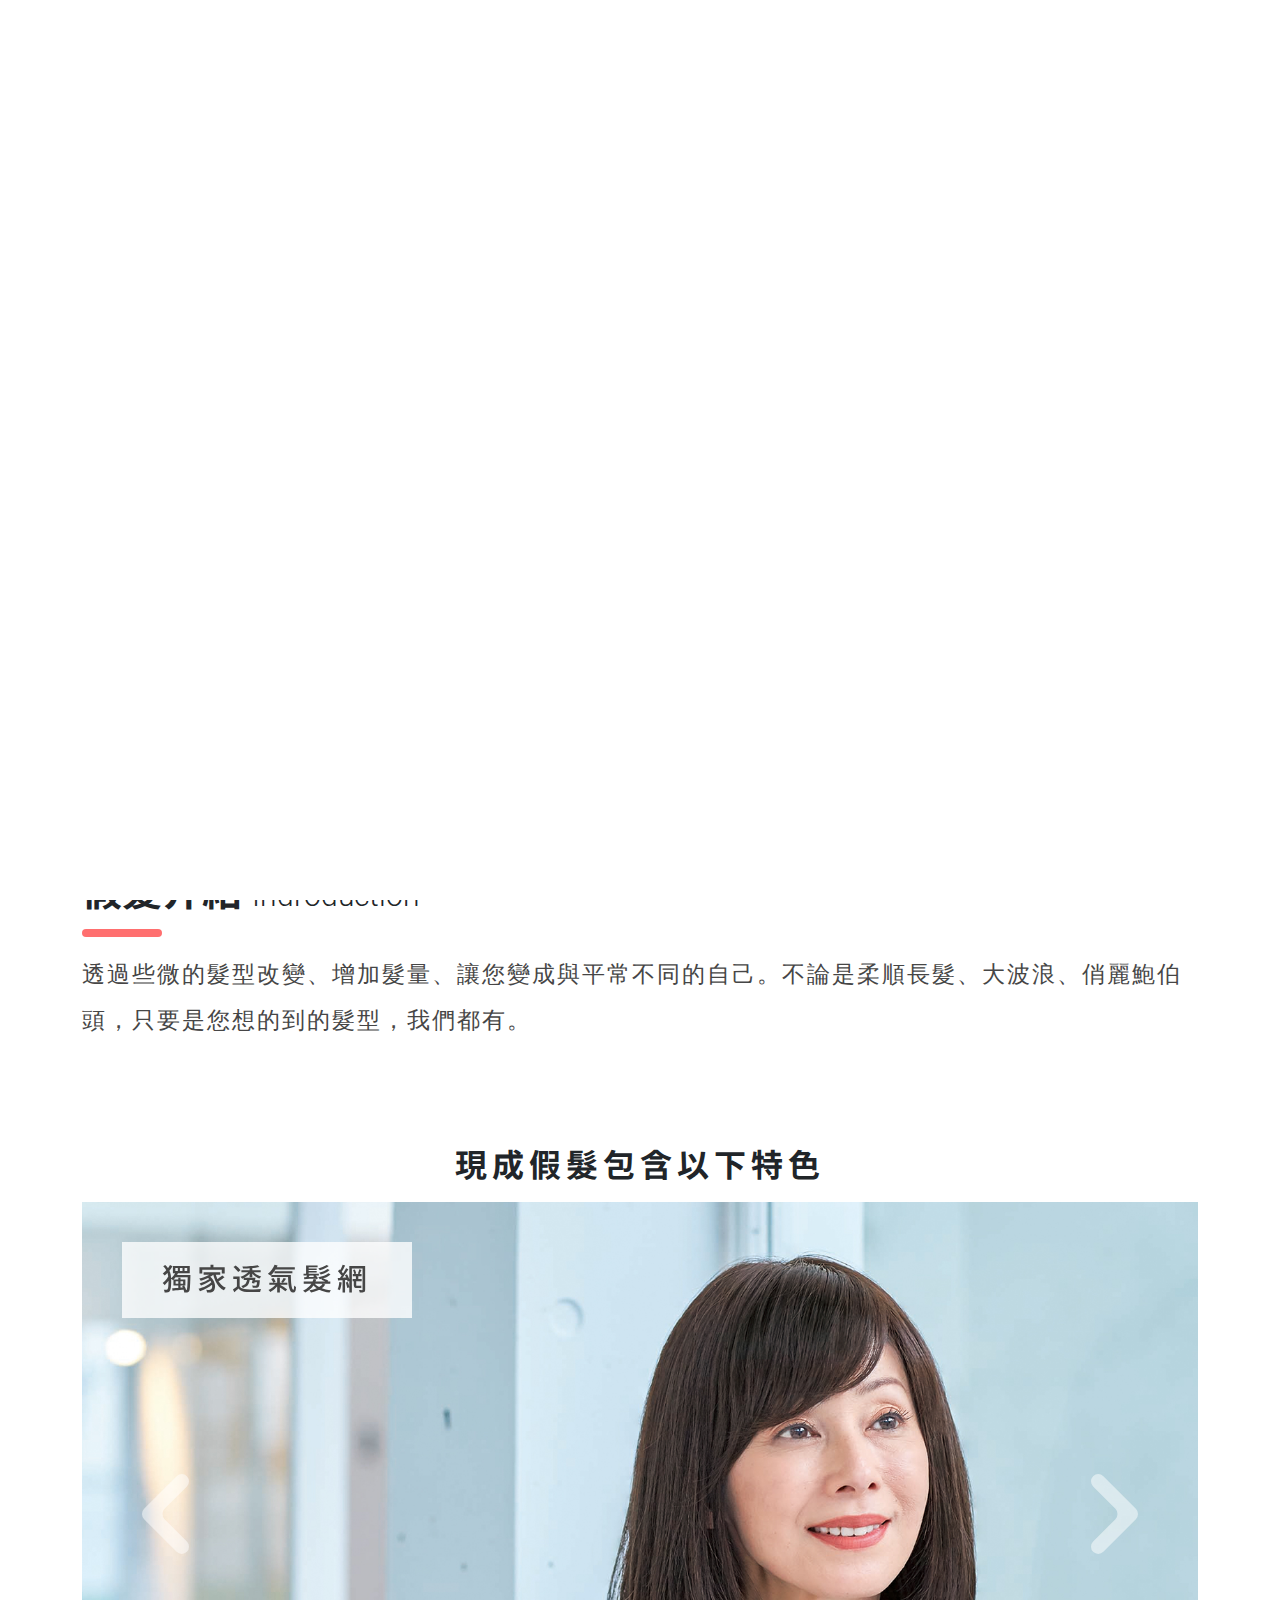
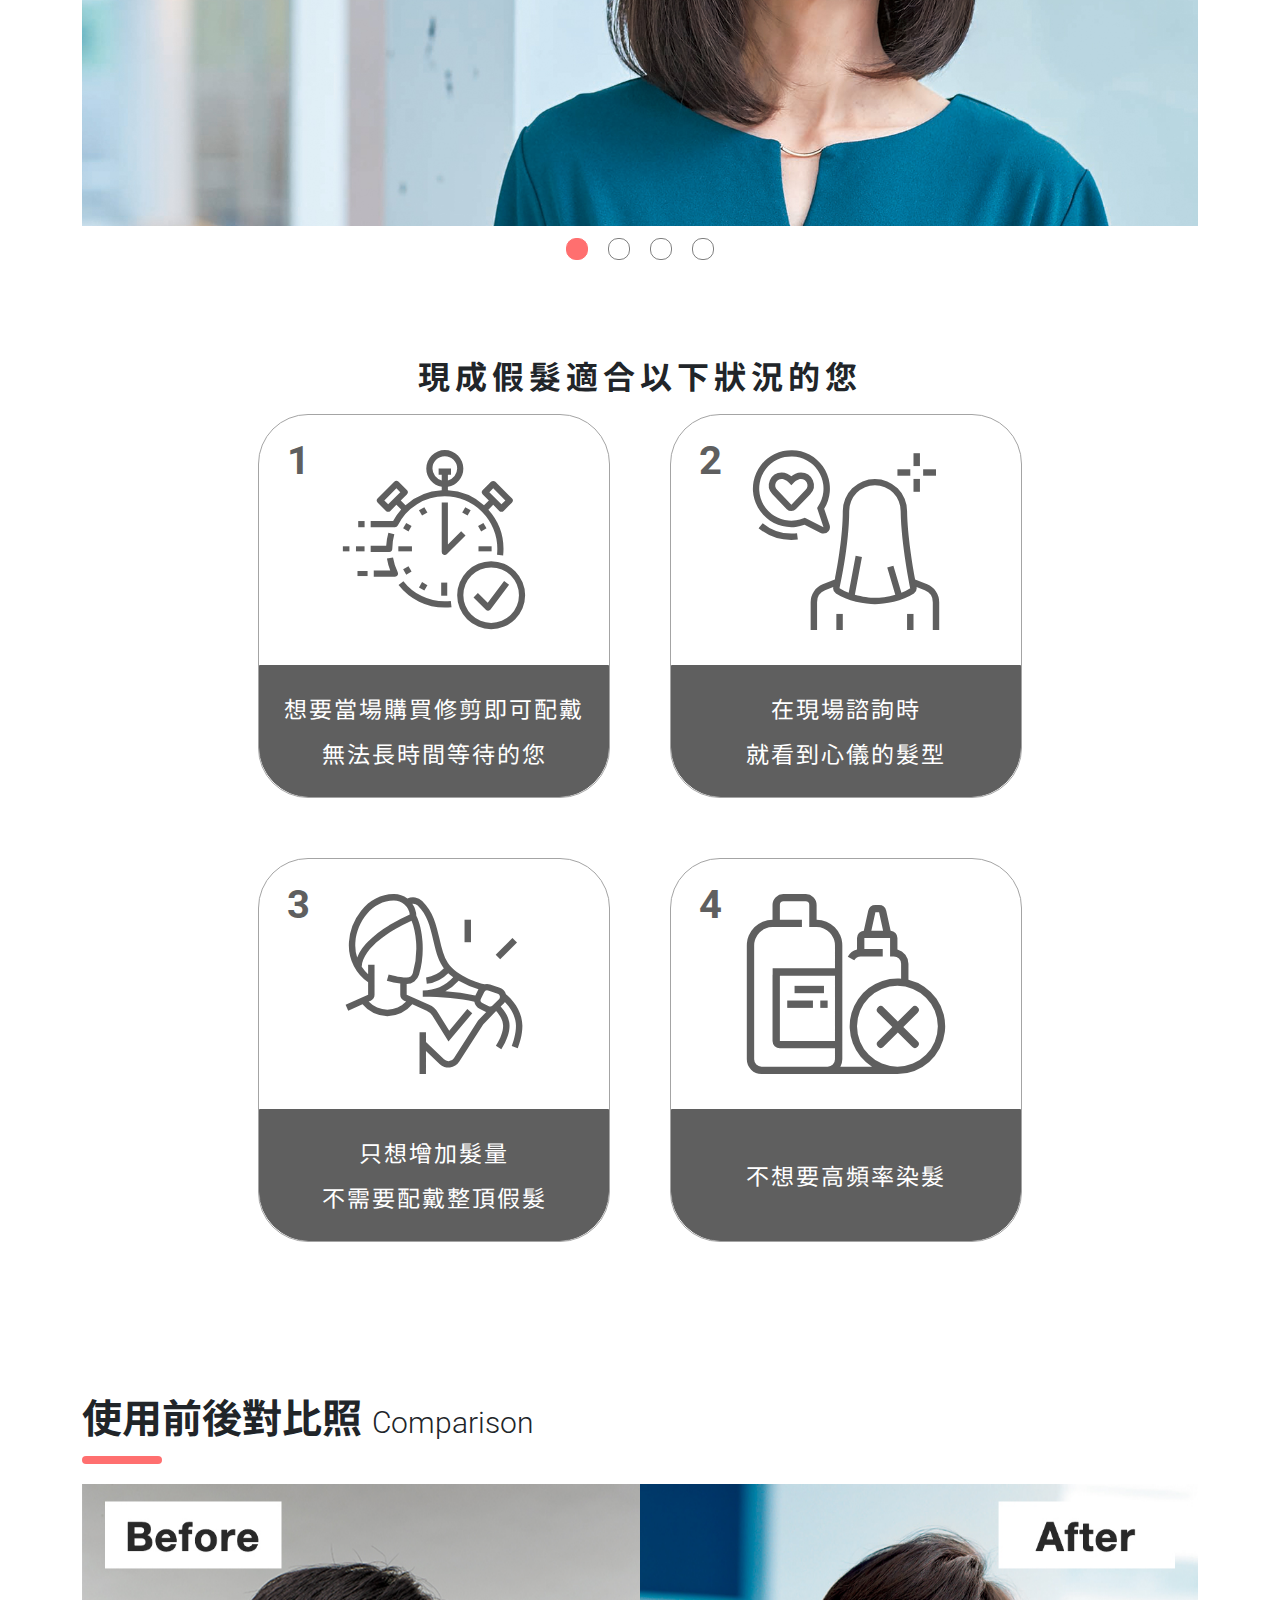
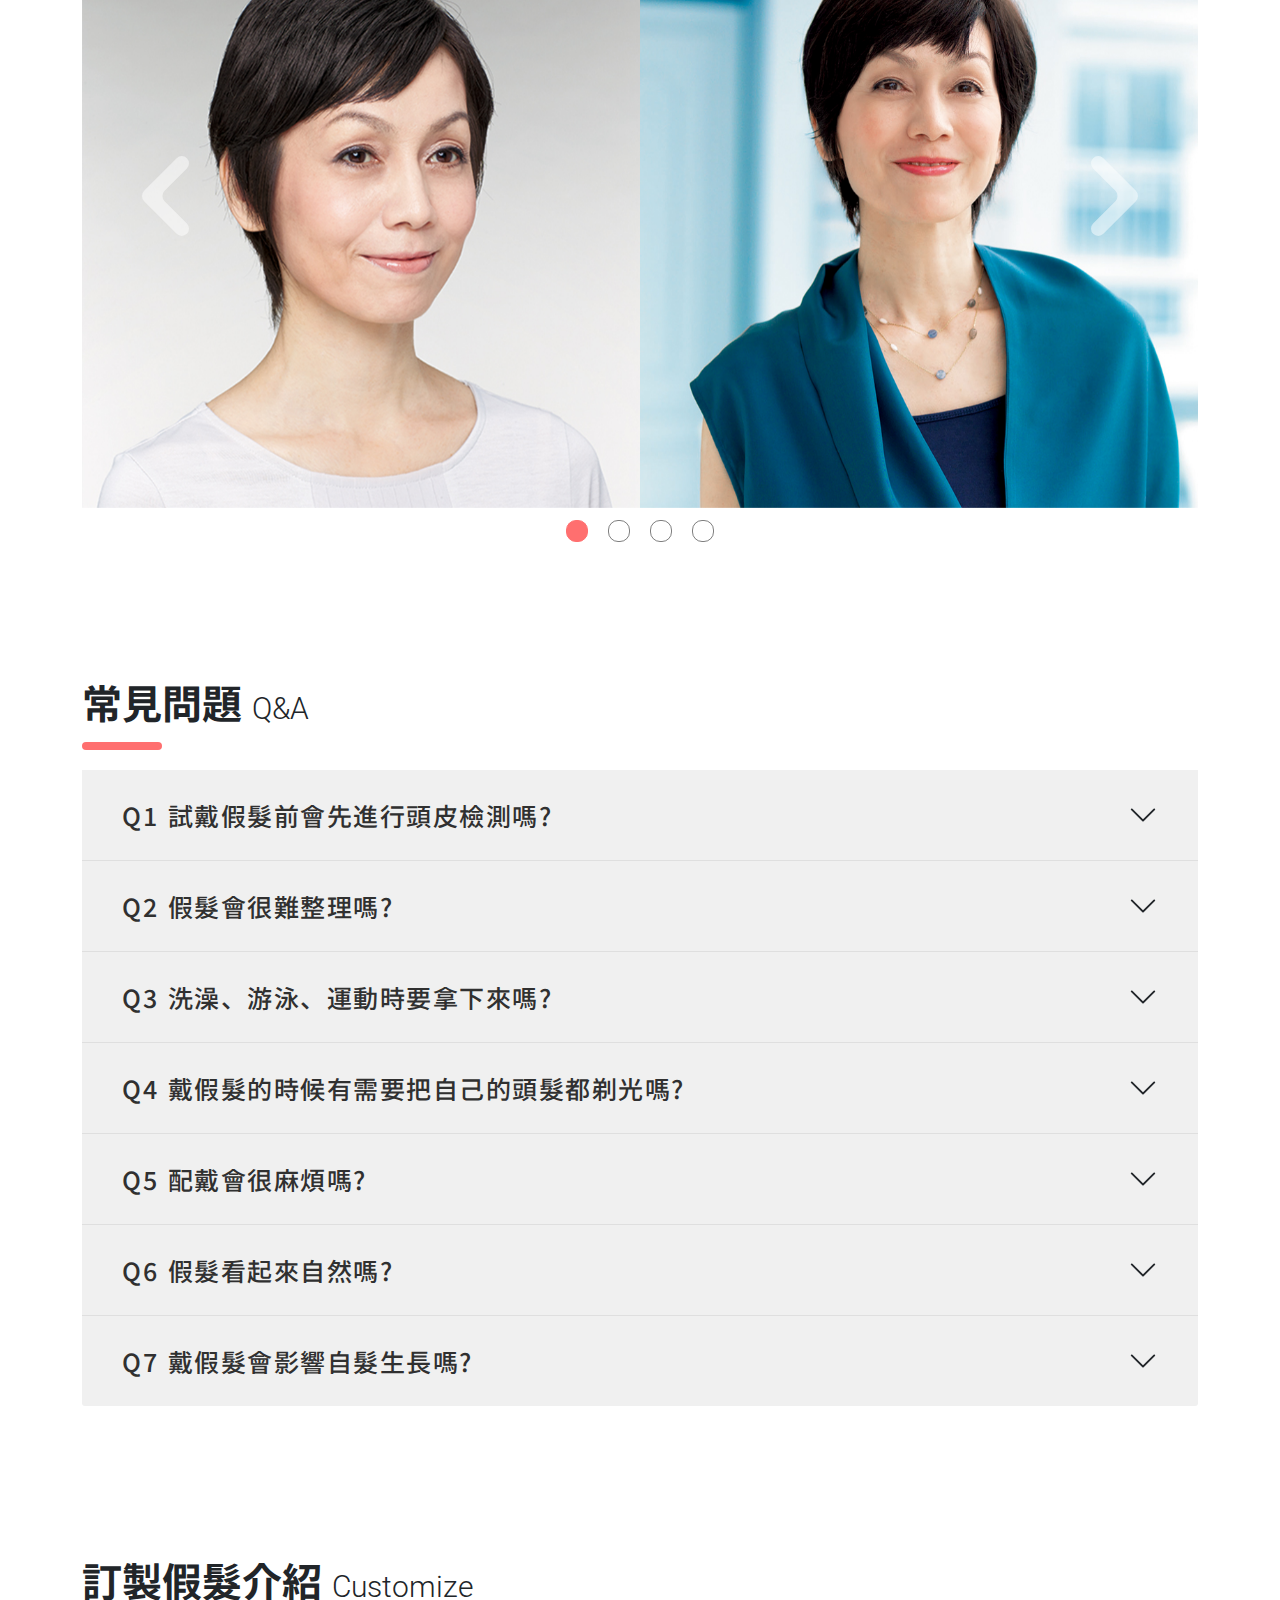
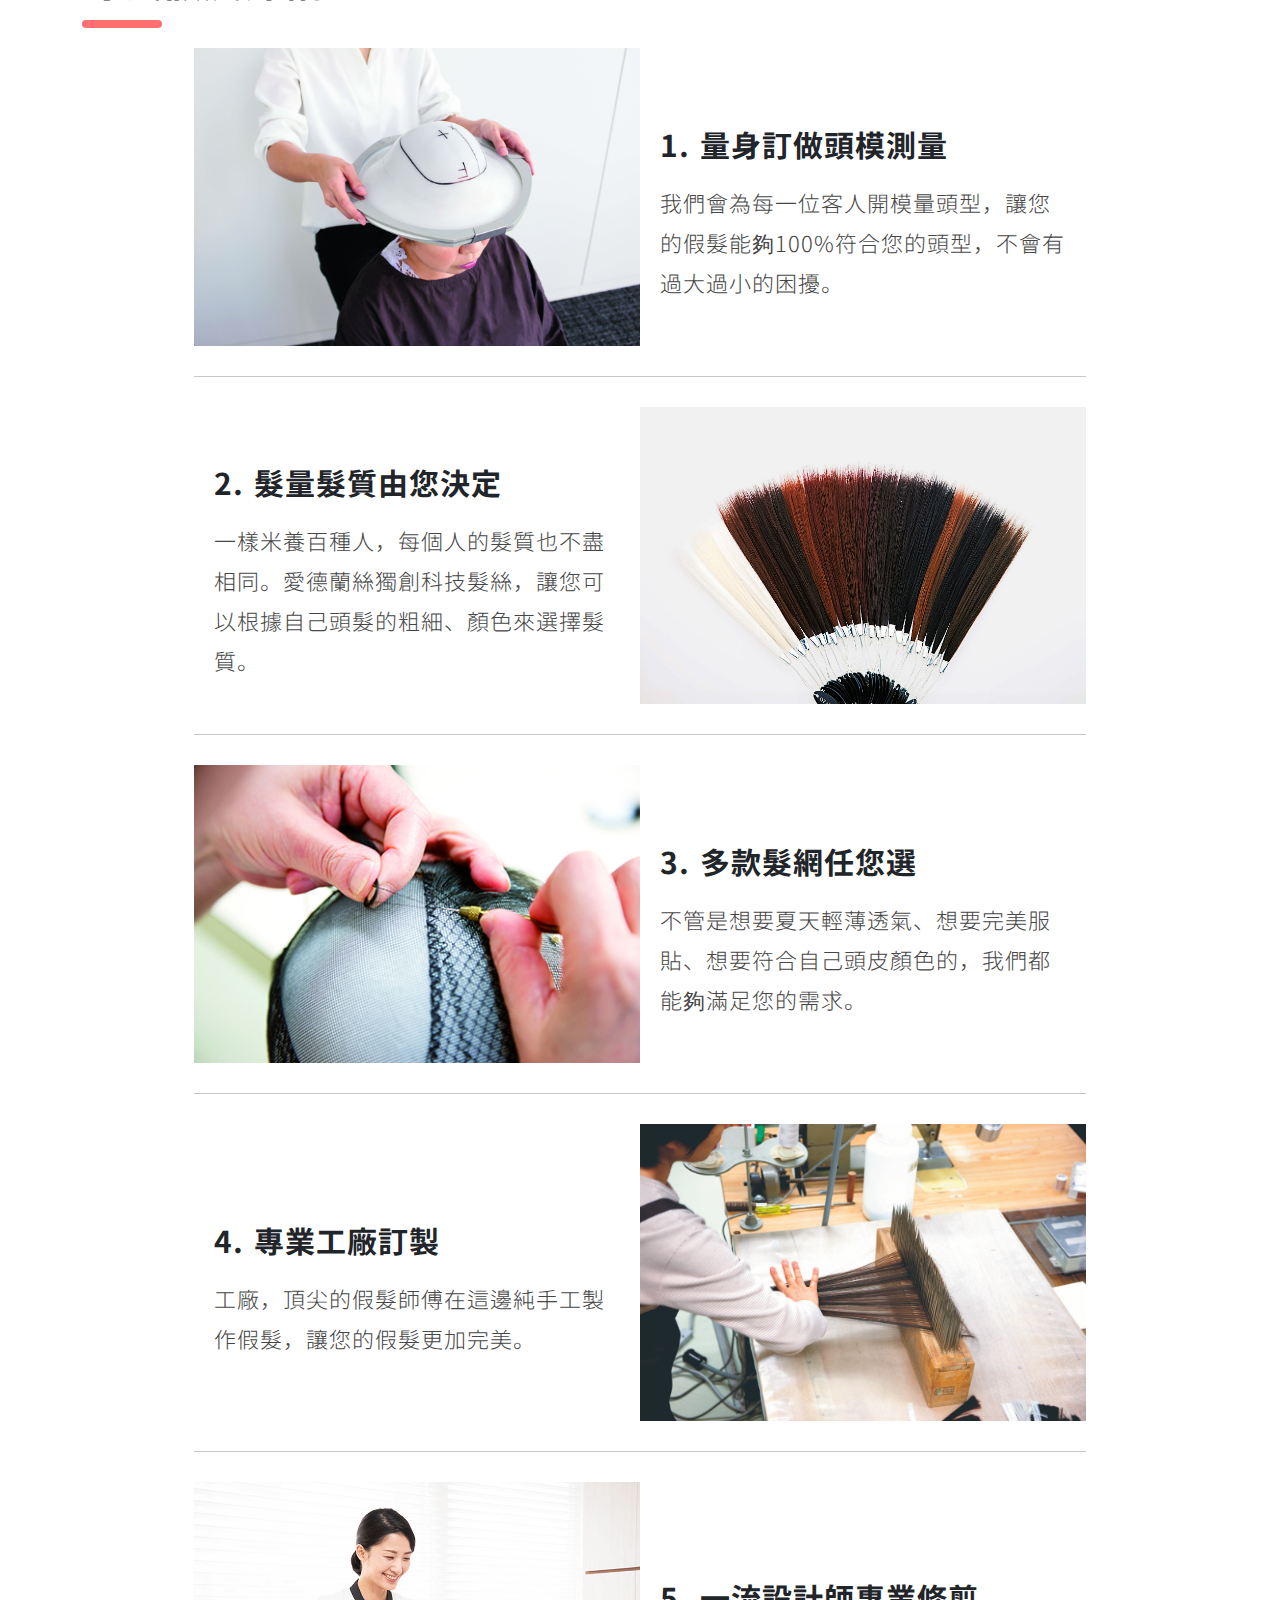
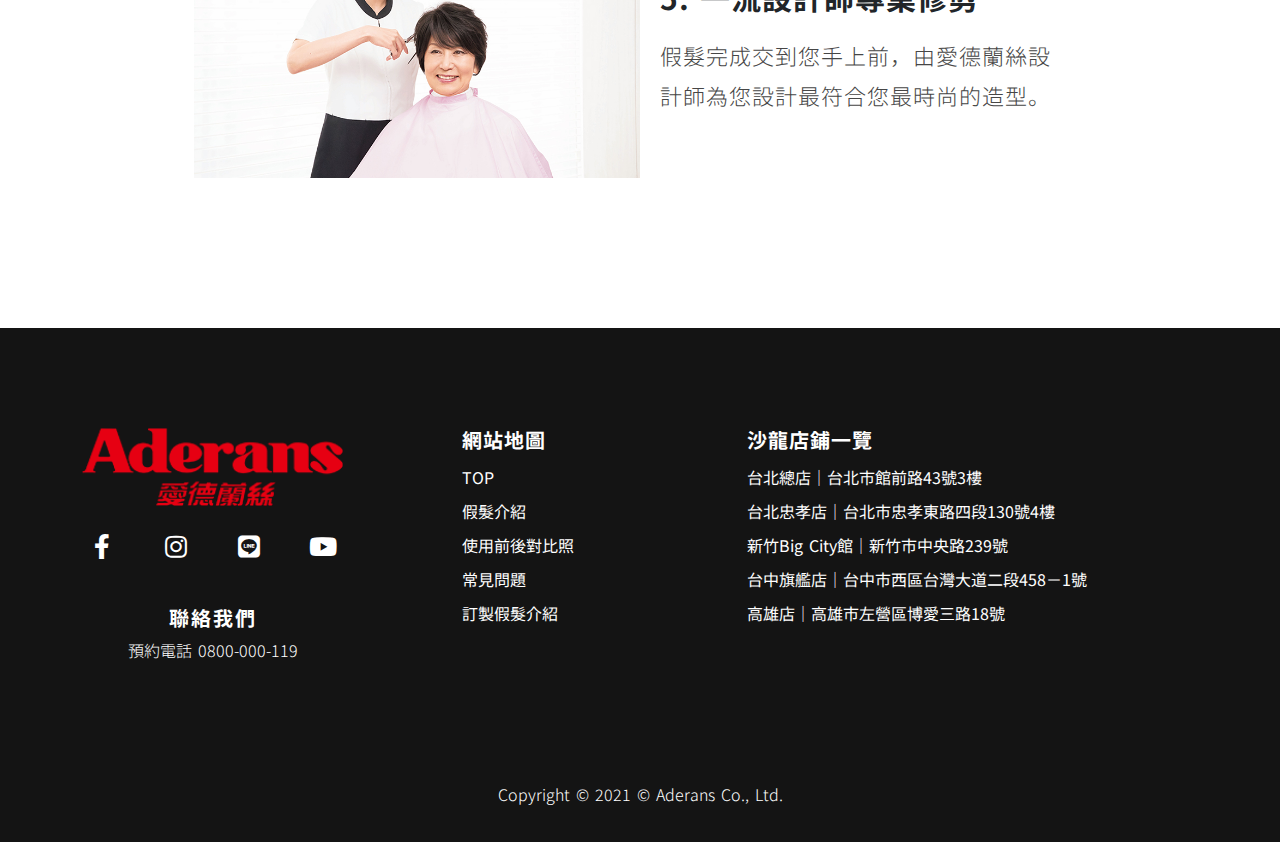
==== index.html @ c2f3c849 "og img" ====
<!DOCTYPE html>
<html lang="zh-Hant-TW">
  <head>
    <title>愛德蘭絲假髮 - 全球第一假髮品牌</title>
    <meta charset="UTF-8">
    <meta http-equiv="X-UA-Compatible" content="IE=edge">
    <meta name="viewport" content="width=device-width, initial-scale=1.0">
    <meta name="description" content="還在為您的髮型、髮量煩惱嗎？就讓愛德蘭絲來幫您吧！多款假髮造型，讓您每天都能變化出新造型，也能擁有好心情！">
    <meta property="og:title" content="愛德蘭絲專業假髮">
    <meta property="og:description" content="還在為您的髮型、髮量煩惱嗎？就讓愛德蘭絲來幫您吧！多款假髮造型，讓您每天都能變化出新造型，也能擁有好心情！">
    <meta property="og:type" content="website">
    <meta property="og:url" content="https://sbsy1517.github.io/Aderans-female-wig-testpage/">
    <meta property="og:image" content="source/logo/ogimg2.jpg">
    <meta property="og:image:alt" content="愛德蘭絲假髮 - 全球第一假髮品牌">
    <meta property="og:image:type" content="img/jpg">
    <meta property="og:locale" content="zh_TW">
    <meta property="og:image:height" content="1080">
    <meta property="og:image:width" content="1080">
    <link rel="stylesheet" href="https://cdnjs.cloudflare.com/ajax/libs/font-awesome/5.15.3/css/all.min.css">
    <link rel="stylesheet" href="style/all.css">
    <link rel="apple-touch-icon" sizes="180x180" href="source/logo/favicon/apple-touch-icon.png">
    <link rel="icon" type="image/png" sizes="32x32" href="source/logo/favicon//favicon-32x32.png">
    <link rel="icon" type="image/png" sizes="16x16" href="source/logo/favicon//favicon-16x16.png">
    <link rel="manifest" href="source/logo/favicon//site.webmanifest">
    <link rel="mask-icon" href="source/logo/favicon//safari-pinned-tab.svg" color="#ff4545">
    <meta name="msapplication-TileColor" content="#da532c">
    <meta name="theme-color" content="#ffffff">
    <script>
      (function(w,d,s,l,i){w[l]=w[l]||[];w[l].push({'gtm.start':
      new Date().getTime(),event:'gtm.js'});var f=d.getElementsByTagName(s)[0],
      j=d.createElement(s),dl=l!='dataLayer'?'&l='+l:'';j.async=true;j.src=
      'https://www.googletagmanager.com/gtm.js?id='+i+dl;f.parentNode.insertBefore(j,f);
      })(window,document,'script','dataLayer','GTM-WD2BVWK');
    </script>
  </head>
  <body> 
    <noscript>
      <iframe src="https://www.googletagmanager.com/ns.html?id=GTM-WD2BVWK" height="0" width="0" style="display:none;visibility:hidden"></iframe>
    </noscript>
    <nav class="fixed-top"> 
      <div class="container d-flex justify-content-between align-items-center"><a class="logo d-none d-md-block" href="https://www.aderanstaiwan.com.tw/" target="_blank" title="前往 愛德蘭絲 台灣官網"> <img src="source/logo/index_logo.png" alt="愛德蘭斯專業假髮"></a><a class="logo d-block d-md-none" href="https://www.aderanstaiwan.com.tw/sp/" target="_blank" title="前往 愛德蘭絲 台灣官網"> <img src="source/logo/index_logo.png" alt="愛德蘭斯專業假髮"></a>
        <ul class="d-none d-lg-flex justify-content-between">
          <li> <a href="#firstView" title="回到頂端"> TOP </a></li>
          <li> <a class="nav-btn" href="#introduction" title="假髮介紹">假髮介紹</a></li>
          <li> <a class="nav-btn" href="#comparison" title="使用前後對比照">使用前後對比照</a></li>
          <li> <a class="nav-btn" href="#questionAnswer" title="常見問題">常見問題</a></li>
          <li> <a class="nav-btn" href="#customize" title="訂製假髮介紹">訂製假髮介紹</a></li>
          <li class="signup-pc"><a class="rounded-pill nav-btn" href="https://www.aderanstaiwan.com.tw/reservation_form/" target="_blank" title="立即報名預約體驗">立即預約    </a></li>
        </ul>
        <div class="mobile-menu-btn d-lg-none">
          <div class="hamburger-menu"></div>
        </div>
      </div>
      <div class="mobile-menu position-absolute w-100"><a class="w-100 d-block text-center" href="#firstView-sp" title="回到頂端">TOP </a><a class="w-100 d-block text-center" href="#introduction" title="假髮介紹">假髮介紹</a><a class="w-100 d-block text-center" href="#comparison" title="使用前後對比照">使用前後對比照</a><a class="w-100 d-block text-center" href="#questionAnswer" title="常見問題">常見問題</a><a class="w-100 d-block text-center" href="#customize" title="訂製假髮介紹">訂製假髮介紹</a><a class="w-100 d-md-block d-none text-center signup-sp" href="https://www.aderanstaiwan.com.tw/reservation_form/" target="_blank" title="立即報名體驗預約">立即預約</a><a class="w-100 d-block d-md-none text-center signup-sp" href="https://www.aderanstaiwan.com.tw/sp/reservation_form/" target="_blank" title="立即報名體驗預約">立即預約</a></div>
    </nav>
    <loading> </loading>
    <section class="loading"><img class="loadinglogo" src="source/logo/index_logo.png" alt="愛德蘭斯專業假髮"></section>
    <section class="jumbotron carousel slide carousel-fade d-none d-lg-block" id="firstView" data-bs-ride="carousel" data-bs-pause="false">
      <div class="carousel-inner">
        <div class="carousel-item active" data-bs-interval="5000"> 
          <div class="img" id="img-one-pc"></div>
          <div class="position-absolute w-50 h-100">
            <h1>愛德蘭絲假髮<br>全球第一假髮品牌</h1>
          </div>
        </div>
        <div class="carousel-item" data-bs-interval="5000"> 
          <div class="img" id="img-two-pc"></div>
          <div class="position-absolute w-50 h-100">
            <h1>愛德蘭絲假髮<br>全球第一假髮品牌</h1>
          </div>
        </div>
        <div class="carousel-item" data-bs-interval="5000"> 
          <div class="img" id="img-three-pc"></div>
          <div class="position-absolute w-50 h-100">
            <h1 class="text-white">愛德蘭絲假髮<br>全球第一假髮品牌</h1>
          </div>
        </div>
      </div>
    </section>
    <section class="jumbotron carousel slide carousel-fade d-lg-none" id="firstView-sp" data-bs-ride="carousel" data-bs-pause="false">
      <div class="carousel-inner">
        <div class="carousel-item active" data-bs-interval="5000"> 
          <div class="img" id="img-one-sp"></div>
          <div class="position-absolute">
            <h1>愛德蘭絲假髮<br>全球第一假髮品牌</h1>
          </div>
        </div>
        <div class="carousel-item" data-bs-interval="5000"> 
          <div class="img" id="img-two-sp"></div>
          <div class="position-absolute">
            <h1>愛德蘭絲假髮<br>全球第一假髮品牌</h1>
          </div>
        </div>
        <div class="carousel-item" data-bs-interval="5000"> 
          <div class="img" id="img-three-sp"></div>
          <div class="position-absolute">
            <h1>愛德蘭絲假髮<br>全球第一假髮品牌</h1>
          </div>
        </div>
      </div>
    </section>
    <section class="container" id="introduction"> 
      <div class="intro">
        <div class="title"> 
          <h3>假髮介紹<span class="d-none d-lg-inline">Indroduction </span></h3>
          <p class="d-block d-lg-none text-center">
             Indroduction</p>
        </div>
        <div class="line rounded-pill"> </div>
        <p>透過些微的髮型改變、增加髮量、讓您變成與平常不同的自己。不論是柔順長髮、大波浪、俏麗鮑伯頭，只要是您想的到的髮型，我們都有。</p>
      </div>
      <div class="img-carousel">
        <h2 class="text-center">現成假髮包含以下特色</h2>
        <div class="carousel slide" id="intro-wig" data-bs-ride="carousel">
          <div class="carousel-indicators">
            <button class="active" type="button" data-bs-target="#intro-wig" data-bs-slide-to="0" aria-current="true" aria-label="Slide 1"></button>
            <button type="button" data-bs-target="#intro-wig" data-bs-slide-to="1" aria-label="Slide 2"></button>
            <button type="button" data-bs-target="#intro-wig" data-bs-slide-to="2" aria-label="Slide 3"> </button>
            <button type="button" data-bs-target="#intro-wig" data-bs-slide-to="3" aria-label="Slide 4"> </button>
          </div>
          <div class="carousel-inner"> 
            <div class="carousel-item active"> <img class="w-100 d-none d-lg-block" src="source/default/intro/1.jpg" alt="1.獨家透氣髮網"><img class="w-100 d-lg-none" src="source/default/intro/1-sp.jpg" alt="1.獨家透氣髮網">
              <h4 class="position-absolute">獨家透氣髮網</h4>
              <div class="carousel-caption"> 
                <p>1.獨家透氣髮網，讓您配戴一整天不悶熱</p>
              </div>
            </div>
            <div class="carousel-item"> <img class="w-100 d-none d-lg-block" src="source/default/intro/2.jpg" alt="2.多種髮色"><img class="w-100 d-lg-none" src="source/default/intro/2-sp.jpg" alt="2.多種髮色">
              <h4 class="position-absolute">多種髮色</h4>
              <div class="carousel-caption"> 
                <p>2.多種髮色，不怕找不到您想要的髮色</p>
              </div>
            </div>
            <div class="carousel-item"> <img class="w-100 d-none d-lg-block" src="source/default/intro/3.jpg" alt="3.選擇自己想要的款式"><img class="w-100 d-lg-none" src="source/default/intro/3-sp.jpg" alt="3.選擇自己想要的款式">
              <h4 class="position-absolute">選擇自己想要的款式</h4>
              <div class="carousel-caption"> 
                <p>3.可針對局部造型需求或遮蓋白髮來選擇自己想要的款式</p>
              </div>
            </div>
            <div class="carousel-item"> <img class="w-100 d-none d-lg-block" src="source/default/intro/4.jpg" alt="4.打造適合您的髮型"><img class="w-100 d-lg-none" src="source/default/intro/4-sp.jpg" alt="4.打造適合您的髮型">
              <h4 class="position-absolute">打造適合您的髮型</h4>
              <div class="carousel-caption">
                <p>4.由一流設計師為您修剪出最適合您的髮型</p>
              </div>
            </div>
          </div>
          <button class="carousel-control-prev" type="button" data-bs-target="#intro-wig" data-bs-slide="prev"><span class="carousel-control-prev-icon" aria-hidden="true"></span><span class="visually-hidden">Previous</span></button>
          <button class="carousel-control-next" type="button" data-bs-target="#intro-wig" data-bs-slide="next"><span class="carousel-control-next-icon" aria-hidden="true"></span><span class="visually-hidden">Next</span></button>
        </div>
      </div>
      <div class="icon-card">
        <h2 class="text-center">現成假髮適合以下狀況的您</h2>
        <div class="d-flex justify-content-center" id="card-wrap">
          <div class="card" id="card-one">
            <div class="wrap d-flex justify-content-center align-items-center">
              <svg class="card-img-top" xmlns="http://www.w3.org/2000/svg" width="361.486" height="357" viewBox="0 0 361.486 357">
                <g id="Group_1" data-name="Group 1" transform="translate(-952.675 -3795.736)">
                  <g id="Component_3_1" data-name="Component 3 – 1" transform="translate(952.675 3795.736)">
                    <rect id="Rectangle_83" data-name="Rectangle 83" width="12" height="26" transform="translate(195 263)"></rect>
                    <rect id="Rectangle_84" data-name="Rectangle 84" width="12.256" height="12.253" transform="matrix(0.866, -0.5, 0.5, 0.866, 150.929, 119.534)"></rect>
                    <rect id="Rectangle_85" data-name="Rectangle 85" width="12.256" height="12.256" transform="matrix(0.5, -0.866, 0.866, 0.5, 119.534, 155.416)"></rect>
                    <rect id="Rectangle_86" data-name="Rectangle 86" width="27" height="10" transform="translate(110 191)"></rect>
                    <rect id="Rectangle_87" data-name="Rectangle 87" width="26" height="10" transform="translate(269 191)"></rect>
                    <rect id="Rectangle_88" data-name="Rectangle 88" width="12.252" height="12.254" transform="translate(119.538 236.706) rotate(-30.033)"></rect>
                    <rect id="Rectangle_89" data-name="Rectangle 89" width="12.253" height="12.253" transform="translate(268.108 150.922) rotate(-29.97)"></rect>
                    <rect id="Rectangle_90" data-name="Rectangle 90" width="12.25" height="12.253" transform="translate(150.935 272.583) rotate(-60.03)"></rect>
                    <rect id="Rectangle_91" data-name="Rectangle 91" width="12.254" height="12.254" transform="translate(236.708 124.009) rotate(-59.967)"></rect>
                    <path id="Path_14" data-name="Path 14" d="M232.4-195.645a67.475,67.475,0,0,0-67.4,67.4,67.475,67.475,0,0,0,67.4,67.4,67.475,67.475,0,0,0,67.4-67.4A67.475,67.475,0,0,0,232.4-195.645Zm0,122.538a55.209,55.209,0,0,1-55.142-55.142A55.209,55.209,0,0,1,232.4-183.391a55.209,55.209,0,0,1,55.142,55.142A55.209,55.209,0,0,1,232.4-73.107Z" transform="translate(61.695 416.213)"></path>
                    <path id="Path_15" data-name="Path 15" d="M198.47-145.879l-19.514-19.514-8.663,8.663L194.8-132.222a6.132,6.132,0,0,0,4.332,1.8c.141,0,.288-.006.435-.012a6.139,6.139,0,0,0,4.466-2.439l36.761-49.015-9.8-7.352Z" transform="translate(88.831 449.025)"></path>
                    <path id="Path_16" data-name="Path 16" d="M198.557-157.708l-26.3,26.3v-83.24H160v98.03a6.137,6.137,0,0,0,3.78,5.661,6.163,6.163,0,0,0,2.347.466,6.129,6.129,0,0,0,4.332-1.8l36.761-36.761Z" transform="translate(36.06 318.802)"></path>
                    <path id="Path_17" data-name="Path 17" d="M237.785-149.13a103.75,103.75,0,0,1-82.119-40.051l-9.644,7.561a115.936,115.936,0,0,0,91.762,44.745,118.147,118.147,0,0,0,13.289-.747L249.7-149.8A106.8,106.8,0,0,1,237.785-149.13Z" transform="translate(-35.598 449.348)"></path>
                    <path id="Path_18" data-name="Path 18" d="M190.708-81.873a103.67,103.67,0,0,1,93.337-57.868A104.274,104.274,0,0,1,388.2-35.585a106.475,106.475,0,0,1-.637,11.666l12.18,1.354a119.056,119.056,0,0,0,.711-13.02,115.813,115.813,0,0,0-30-77.732l9.6-9.57,11.984,11.99a6.13,6.13,0,0,0,4.331,1.789A6.13,6.13,0,0,0,400.7-110.9l16.34-16.34a6.127,6.127,0,0,0,0-8.67l-32.675-32.681a6.136,6.136,0,0,0-4.332-1.8,6.136,6.136,0,0,0-4.332,1.8l-16.34,16.34a6.127,6.127,0,0,0,0,8.67L371.39-131.55l-9.6,9.57a115.754,115.754,0,0,0-71.617-29.7v-6.991a36.8,36.8,0,0,0,30.634-36.21,36.8,36.8,0,0,0-36.761-36.761,36.8,36.8,0,0,0-36.761,36.761,36.8,36.8,0,0,0,30.634,36.21v6.887a115.64,115.64,0,0,0-71.807,29.623L196.7-131.55l12.027-12.027a6.127,6.127,0,0,0,0-8.67l-16.34-16.34a6.306,6.306,0,0,0-8.663,0l-32.675,32.681a6.127,6.127,0,0,0,0,8.67l16.34,16.34a6.13,6.13,0,0,0,4.332,1.789,6.13,6.13,0,0,0,4.332-1.789l11.984-11.99,9.466,9.435a117.236,117.236,0,0,0-16.01,22.725H137v12.254h48.218A6.129,6.129,0,0,0,190.708-81.873Zm189.327-73.713,24.011,24.011-7.677,7.677-24.011-24.017Zm-120.5-39.3a24.532,24.532,0,0,1,24.508-24.508,24.532,24.532,0,0,1,24.508,24.508,24.487,24.487,0,0,1-18.381,23.638V-182.63H296.3v-12.254H271.791v12.254h6.127v11.384A24.487,24.487,0,0,1,259.538-194.884ZM171.721-123.9l-7.677-7.677,24.011-24.011,7.677,7.671Z" transform="translate(-81.858 231.645)"></path>
                    <path id="Path_19" data-name="Path 19" d="M179.888-172.765a104.338,104.338,0,0,1,4.019-28.747l-11.782-3.376a116.338,116.338,0,0,0-4.332,26H137v12.254h36.761A6.129,6.129,0,0,0,179.888-172.765Z" transform="translate(-81.858 368.825)"></path>
                    <path id="Path_20" data-name="Path 20" d="M176.183-196.824,164.1-194.808a115.326,115.326,0,0,0,6.562,23.582L138-171.22v12.254l42.092-.006a6.127,6.127,0,0,0,5.208-2.9,6.124,6.124,0,0,0,.282-5.949A103.411,103.411,0,0,1,176.183-196.824Z" transform="translate(-76.731 410.168)"></path>
                    <rect id="Rectangle_92" data-name="Rectangle 92" width="12.637" height="12.254" transform="translate(30.443 140.918)"></rect>
                    <rect id="Rectangle_93" data-name="Rectangle 93" width="17" height="10" transform="translate(26 191)"></rect>
                    <rect id="Rectangle_94" data-name="Rectangle 94" width="20" height="10" transform="translate(29 240)"></rect>
                    <rect id="Rectangle_95" data-name="Rectangle 95" width="13" height="10" transform="translate(0 191)"></rect>
                  </g>
                </g>
              </svg>
              <div class="card-img-overlay"> 
                <div class="card-title">1 </div>
              </div>
            </div>
            <div class="card-body">
              <p class="text-center">想要當場購買修剪即可配戴<br>無法長時間等待的您</p>
            </div>
          </div>
          <div class="card" id="card-two">
            <div class="wrap d-flex justify-content-center align-items-center">
              <svg class="card-img-top" xmlns="http://www.w3.org/2000/svg" width="338.746" height="327.065" viewBox="0 0 338.746 327.065">
                <g id="Group_8" data-name="Group 8" transform="translate(-1187 -3008.473)">
                  <g id="Group_7" data-name="Group 7" transform="translate(1187 3008.473)">
                    <rect id="Rectangle_117" data-name="Rectangle 117" width="11.681" height="29.203" transform="translate(151.852 297.862)"></rect>
                    <path id="Path_28" data-name="Path 28" d="M1408.925,484.863l-21.97-8.951c-4.659-24.9-13.883-79.4-14.626-124.239a58.4,58.4,0,1,0-116.809,0c0,45.037-9.569,99.355-14.459,124.177l-22.14,9.014a34.911,34.911,0,0,0-21.806,32.446v50.46h11.68v-50.46a23.274,23.274,0,0,1,14.534-21.63l14.884-6.059a11.682,11.682,0,0,0,4.857,11.855c19.479,13.346,53.8,19.567,70.855,19.569s51.37-6.22,70.86-19.574a11.683,11.683,0,0,0,5.066-9.627,11.842,11.842,0,0,0-.221-2.23l14.884,6.064a23.277,23.277,0,0,1,14.539,21.632v50.46h11.68v-50.46A34.912,34.912,0,0,0,1408.925,484.863Zm-46.906,15.058-14.515-49.11-11.2,3.309,14.612,49.436c-13.568,3.825-27.74,5.81-36.987,5.81-9.127,0-23.046-1.932-36.444-5.659l12.866-68.581-11.481-2.154-12.591,67.111a78.112,78.112,0,0,1-16.592-8.256c.859-3.876,17.518-79.93,17.518-140.154a46.724,46.724,0,1,1,93.447.1c1.015,61.132,17.368,139.346,17.526,140.07A77.5,77.5,0,0,1,1362.019,499.921Z" transform="translate(-1091.988 -240.705)"></path>
                    <rect id="Rectangle_118" data-name="Rectangle 118" width="11.681" height="29.203" transform="translate(280.342 297.862)"></rect>
                    <rect id="Rectangle_119" data-name="Rectangle 119" width="11.681" height="23.361" transform="translate(292.023 5.841)"></rect>
                    <rect id="Rectangle_120" data-name="Rectangle 120" width="11.681" height="23.361" transform="translate(292.023 52.564)"></rect>
                    <rect id="Rectangle_121" data-name="Rectangle 121" width="23.361" height="11.681" transform="translate(309.544 35.043)"></rect>
                    <rect id="Rectangle_122" data-name="Rectangle 122" width="23.363" height="11.681" transform="translate(262.82 35.043)"></rect>
                    <path id="Path_29" data-name="Path 29" d="M1193.02,283.654c-7.369,0-13.6,3.659-17.52,6.72-3.922-3.061-10.152-6.72-17.523-6.72a23.361,23.361,0,0,0-16.832,39.562l26.016,27.022a11.9,11.9,0,0,0,8.339,3.5,11.74,11.74,0,0,0,8.415-3.58l25.938-26.943a23.361,23.361,0,0,0-16.832-39.562Zm8.416,31.461-25.871,26.949c-.023-.006-.064-.027-.075-.027s0,0,.01.021l-25.939-26.943a11.68,11.68,0,0,1,8.416-19.781c5.712,0,11.456,4.935,13.171,6.816l4.331,4.8,4.355-4.782c1.731-1.9,7.474-6.834,13.186-6.834a11.68,11.68,0,0,1,8.416,19.781Z" transform="translate(-1105.413 -242.771)"></path>
                    <path id="Path_30" data-name="Path 30" d="M1178.8,378.326a81.821,81.821,0,0,1-52.118-18.809l-7.458,8.992a93.53,93.53,0,0,0,59.576,21.5,94.7,94.7,0,0,0,11.755-.733l-1.454-11.591A82.839,82.839,0,0,1,1178.8,378.326Z" transform="translate(-1108.719 -226.474)"></path>
                    <path id="Path_31" data-name="Path 31" d="M1239.067,401.852a11.684,11.684,0,0,0,11.083-15.377l-9.852-29.554a69.969,69.969,0,1,0-35.724,29.064l29.271,14.635A11.72,11.72,0,0,0,1239.067,401.852ZM1202.678,374.2a58.424,58.424,0,1,1,26.358-21.375l-1.621,2.388,11.656,34.96L1205.127,373.2Z" transform="translate(-1110.577 -250)"></path>
                  </g>
                </g>
              </svg>
              <div class="card-img-overlay"> 
                <div class="card-title">2 </div>
              </div>
            </div>
            <div class="card-body">
              <p class="text-center">在現場諮詢時<br>就看到心儀的髮型</p>
            </div>
          </div>
        </div>
        <div class="d-flex justify-content-center">
          <div class="card" id="card-three">
            <div class="wrap d-flex justify-content-center align-items-center">
              <svg class="card-img-top" xmlns="http://www.w3.org/2000/svg" width="315" height="320.702" viewbox="0 0 315 320.702">
                <g id="Group_9" data-name="Group 9" transform="translate(-682.671 -682.692)">
                  <path id="Path_32" data-name="Path 32" d="M968.394,861.326a17.143,17.143,0,0,0-11.1-11.676l-17.177-5.726a17.214,17.214,0,0,0-9.862-.3c-8.249-2.076-48.977-13.4-65.244-38.09-7.857-11.927-11.382-27.189-15.111-43.346-5.463-23.656-11.112-48.118-30.741-67.06a22.833,22.833,0,0,0-26.38-4.3,39.871,39.871,0,0,0-24.179-8.139c-22.221,0-42.907,10.54-58.247,29.677a100.88,100.88,0,0,0-21.928,61.953,79.86,79.86,0,0,0,34.362,65.8v22.111l-40.114,17.827,4.65,10.467,25.452-11.311a57.207,57.207,0,0,0,88.743,0l25.451,11.31a22.82,22.82,0,0,1,10.139,8.819l28.867,46.324,42.351-50.611-8.785-7.35-32.206,38.488-20.507-32.91a34.232,34.232,0,0,0-15.208-13.228l-40.113-17.827V843.043a23.065,23.065,0,0,0,21.941-16.307,166.021,166.021,0,0,0,6.693-46.687c0-22.8-4.286-44.576-11.49-58.708a39.842,39.842,0,0,0-7.112-21.371,11.725,11.725,0,0,1,1.422-.1,11.443,11.443,0,0,1,8.171,3.426c17.259,16.654,22.519,39.434,27.606,61.464,3.969,17.189,7.719,33.424,16.709,47.071.754,1.144,1.553,2.258,2.384,3.351a51.8,51.8,0,0,1-31.795,16.073l1.294,11.38a63.349,63.349,0,0,0,38.209-18.93,90.541,90.541,0,0,0,8.831,7.305,74.015,74.015,0,0,1-54.2,23.484h-.032V865.95h.057c33.629,0,66.774,3.2,91.857,8.812a17.069,17.069,0,0,0,9.22,12.287l11.452,5.727c.189.1.392.163.585.251l-13.82,14.357a11.469,11.469,0,0,0-1.387,1.752l-42.475,66.033a11.457,11.457,0,0,1-17.621,2.111l-32.14-30.974V928.946H814.414v74.449h11.453v-41.18l24.193,23.315a22.911,22.911,0,0,0,35.216-4.186l42.461-66.009,23.108-24.006c6.353,7.017,12.467,16.322,12.467,26.164,0,10.179-4.339,22.216-12.9,35.778l9.687,6.112c9.731-15.42,14.665-29.514,14.665-41.89,0-13.581-7.89-25.612-15.85-34.3l5.092-5.091a17.279,17.279,0,0,0,2.47-3.15c10.411,10.35,19.74,26.235,19.74,42.544,0,14.38-4.708,28.7-7.515,35.958l10.684,4.131c3.095-8,8.285-23.849,8.285-40.089C997.671,894.552,983.246,873.117,968.394,861.326ZM768.6,694.145A28.678,28.678,0,0,1,797,719.1a320.481,320.481,0,0,0-36.236,18.968c-.257.157-.515.311-.773.469-.039.025-.077.048-.118.071h0c-22.973,14.132-47.669,33.9-56.562,57.244a68.954,68.954,0,0,1-3.434-21.534C699.876,736.4,728.1,694.145,768.6,694.145Zm33.875,129.3a11.526,11.526,0,0,1-10.968,8.139h0c-13.588,0-30.271-4.815-32.128-5.364l-3.246,10.984a163.364,163.364,0,0,0,23.926,5.045v19.975a11.464,11.464,0,0,0,6.8,10.467l3.715,1.651a45.751,45.751,0,0,1-66.849,0l3.715-1.651a11.463,11.463,0,0,0,6.8-10.467V808.682H722.785V825.56a68.562,68.562,0,0,1-11.4-13.116c1.1-27.727,35.307-52.63,57.6-65.959.17-.1.342-.206.512-.306.355-.212.7-.413,1.049-.619a315.278,315.278,0,0,1,29.625-15.323c5.308,12.534,8.514,30.993,8.514,49.813A154.371,154.371,0,0,1,802.474,823.45Zm111.39,39.977a390.316,390.316,0,0,0-53.507-7.433,85.761,85.761,0,0,0,23.757-18.623A169.833,169.833,0,0,0,919.34,852.48c-.012.023-.025.044-.037.068ZM926.4,876.807a5.738,5.738,0,0,1-2.575-7.683l5.727-11.453a5.746,5.746,0,0,1,6.942-2.883l17.18,5.727h0A5.729,5.729,0,0,1,955.907,870l-11.454,11.453a5.815,5.815,0,0,1-6.6,1.079Z"></path>
                  <rect id="Rectangle_123" data-name="Rectangle 123" width="42.266" height="11.453" transform="translate(950.045 790.943) rotate(-45)"></rect>
                  <rect id="Rectangle_124" data-name="Rectangle 124" width="11.453" height="40.088" transform="translate(894.589 728.507)"></rect>
                </g>
              </svg>
              <div class="card-img-overlay"> 
                <div class="card-title">3 </div>
              </div>
            </div>
            <div class="card-body">
              <p class="text-center">只想增加髮量<br>不需要配戴整頂假髮</p>
            </div>
          </div>
          <div class="card" id="card-four"> 
            <div class="wrap d-flex justify-content-center align-items-center">
              <svg class="card-img-top" xmlns="http://www.w3.org/2000/svg" width="338.328" height="307" viewbox="0 0 338.328 307">
                <g id="Group_10" data-name="Group 10" transform="translate(-1120.192 -1581.731)">
                  <path id="Path_33" data-name="Path 33" d="M1395.866,1728.048v-27.276a25.1,25.1,0,0,0-18.795-24.268v-19.589a12.539,12.539,0,0,0-11.589-12.482l-7.5-34.074a12.6,12.6,0,0,0-12.237-9.831h-6.266a12.6,12.6,0,0,0-12.238,9.831l-7.5,34.074a12.538,12.538,0,0,0-11.589,12.482v19.6a25.049,25.049,0,0,0-15.787,12.341l11.021,5.963a12.533,12.533,0,0,1,11.03-6.58h37.593v-12.53h-31.327v-18.8h43.858v31.326h6.266a12.545,12.545,0,0,1,12.53,12.531V1726.1c-2.071-.158-4.155-.264-6.264-.264a81.417,81.417,0,0,0-43.328,150.367H1279.7a24.868,24.868,0,0,0,3.391-12.53V1669.446a43.908,43.908,0,0,0-43.858-43.859v-25.06a18.817,18.817,0,0,0-18.8-18.8h-37.59a18.816,18.816,0,0,0-18.8,18.8v25.06h0a43.908,43.908,0,0,0-43.857,43.859v194.225a25.09,25.09,0,0,0,25.062,25.06h231.818a81.44,81.44,0,0,0,18.795-160.683Zm-50.121-115,6.9,31.334h-20.059l6.9-31.327Zm-169.164,108.021h93.979v111.273h-93.979ZM1145.254,1876.2a12.545,12.545,0,0,1-12.53-12.53V1669.446a31.362,31.362,0,0,1,31.326-31.327h50.123v-12.531h-37.592v-25.06a6.272,6.272,0,0,1,6.266-6.266h37.59a6.271,6.271,0,0,1,6.266,6.266v37.592h12.53a31.363,31.363,0,0,1,31.327,31.327v39.1H1164.25v11.026h-.2v112.777a12.545,12.545,0,0,0,12.53,12.53h93.979v18.8a12.545,12.545,0,0,1-12.53,12.53Zm231.818,0a68.918,68.918,0,1,1,68.918-68.918A69,69,0,0,1,1377.071,1876.2Z"></path>
                  <rect id="Rectangle_125" data-name="Rectangle 125" width="50.123" height="12.53" transform="translate(1201.642 1738.364)"></rect>
                  <rect id="Rectangle_126" data-name="Rectangle 126" width="12.532" height="12.53" transform="translate(1245.498 1763.425)"></rect>
                  <rect id="Rectangle_127" data-name="Rectangle 127" width="43.857" height="12.53" transform="translate(1189.111 1763.425)"></rect>
                  <path id="Path_34" data-name="Path 34" d="M1363.143,1733.459a6.622,6.622,0,0,0-9.369,0l-24.464,24.463-24.463-24.463a6.625,6.625,0,1,0-9.369,9.369l24.464,24.464-24.464,24.464a6.625,6.625,0,0,0,9.369,9.369l24.463-24.463,24.464,24.463a6.625,6.625,0,0,0,9.369-9.369l-24.463-24.464,24.463-24.464A6.625,6.625,0,0,0,1363.143,1733.459Z" transform="translate(48.45 41.307)"></path>
                </g>
              </svg>
              <div class="card-img-overlay"> 
                <div class="card-title">4 </div>
              </div>
            </div>
            <div class="card-body">
              <p class="text-center">不想要高頻率染髮</p>
            </div>
          </div>
        </div>
      </div>
    </section>
    <section class="container" id="comparison"> 
      <div class="intro" id="intro-comarison">
        <div class="title"> 
          <h3>使用前後對比照<span class="d-none d-lg-inline">Comparison</span></h3>
          <p class="d-block d-lg-none text-center">
             Comparison</p>
        </div>
        <div class="line rounded-pill"> </div>
      </div>
      <div class="img-carousel" id="com">
        <div class="carousel slide" id="intro-com" data-bs-ride="carousel">
          <div class="carousel-indicators">
            <button class="active" type="button" data-bs-target="#intro-com" data-bs-slide-to="0" aria-current="true" aria-label="Slide 1"></button>
            <button type="button" data-bs-target="#intro-com" data-bs-slide-to="1" aria-label="Slide 2"></button>
            <button type="button" data-bs-target="#intro-com" data-bs-slide-to="2" aria-label="Slide 3"> </button>
            <button type="button" data-bs-target="#intro-com" data-bs-slide-to="3" aria-label="Slide 4"> </button>
          </div>
          <div class="carousel-inner"> 
            <div class="carousel-item active"> <img class="d-block w-100" src="source/default/comparison/1.jpg" alt="使用前後對比照-1"></div>
            <div class="carousel-item"> <img class="d-block w-100" src="source/default/comparison/2.jpg" alt="使用前後對比照-2"></div>
            <div class="carousel-item"> <img class="d-block w-100" src="source/default/comparison/3.jpg" alt="使用前後對比照-3"></div>
            <div class="carousel-item"> <img class="d-block w-100" src="source/default/comparison/4.jpg" alt="使用前後對比照-4"></div>
          </div>
          <button class="carousel-control-prev" type="button" data-bs-target="#intro-com" data-bs-slide="prev"><span class="carousel-control-prev-icon" aria-hidden="true"></span><span class="visually-hidden">Previous</span></button>
          <button class="carousel-control-next" type="button" data-bs-target="#intro-com" data-bs-slide="next"><span class="carousel-control-next-icon" aria-hidden="true"></span><span class="visually-hidden">Next</span></button>
        </div>
      </div>
    </section>
    <section class="container" id="questionAnswer">
      <div class="intro" id="intro-qa">
        <div class="title"> 
          <h3>常見問題<span class="d-none d-lg-inline">Q&A </span></h3>
          <p class="d-block d-lg-none text-center">
             Q&A</p>
        </div>
        <div class="line rounded-pill"> </div>
      </div>
      <div class="accordion accordion-flush mx-auto" id="QA">
        <div class="accordion-item">
          <h3 class="accordion-header" id="Q1">
            <button class="accordion-button collapsed" type="button" data-bs-toggle="collapse" data-bs-target="#QA1" aria-expanded="false" aria-controls="QA1">Q1 試戴假髮前會先進行頭皮檢測嗎?</button>
          </h3>
          <div class="accordion-collapse collapse" id="QA1" aria-labelledby="Q1" data-bs-parent="#QA">
            <div class="accordion-body">我們在幫貴賓試戴假髮前，都會進行免費的頭皮檢測，針對貴賓的頭髮狀況給出最合適的建議。</div>
          </div>
        </div>
        <div class="accordion-item">
          <h3 class="accordion-header" id="Q2">
            <button class="accordion-button collapsed" type="button" data-bs-toggle="collapse" data-bs-target="#QA2" aria-expanded="false" aria-controls="QA2">Q2 假髮會很難整理嗎?</button>
          </h3>
          <div class="accordion-collapse collapse" id="QA2" aria-labelledby="Q2" data-bs-parent="#QA">
            <div class="accordion-body">我們是採獨家「CYBER HAIR」專利髮絲，滑順自然好整理，自己在家就能夠清潔，也可以由愛德蘭絲幫您保養清潔。</div>
          </div>
        </div>
        <div class="accordion-item">
          <h3 class="accordion-header" id="Q3">
            <button class="accordion-button collapsed" type="button" data-bs-toggle="collapse" data-bs-target="#QA3" aria-expanded="false" aria-controls="QA3">Q3 洗澡、游泳、運動時要拿下來嗎?</button>
          </h3>
          <div class="accordion-collapse collapse" id="QA3" aria-labelledby="Q3" data-bs-parent="#QA">
            <div class="accordion-body">愛德蘭絲的假髮無論洗澡、游泳、運動皆可配戴，無須摘下。</div>
          </div>
        </div>
        <div class="accordion-item">
          <h3 class="accordion-header" id="Q4">
            <button class="accordion-button collapsed" type="button" data-bs-toggle="collapse" data-bs-target="#QA4" aria-expanded="false" aria-controls="QA4">Q4 戴假髮的時候有需要把自己的頭髮都剃光嗎?</button>
          </h3>
          <div class="accordion-collapse collapse" id="QA4" aria-labelledby="Q4" data-bs-parent="#QA">
            <div class="accordion-body">完全可以保留自身頭髮，無須剃光。</div>
          </div>
        </div>
        <div class="accordion-item">
          <h3 class="accordion-header" id="Q5">
            <button class="accordion-button collapsed" type="button" data-bs-toggle="collapse" data-bs-target="#QA5" aria-expanded="false" aria-controls="QA5">Q5 配戴會很麻煩嗎?</button>
          </h3>
          <div class="accordion-collapse collapse" id="QA5" aria-labelledby="Q5" data-bs-parent="#QA">
            <div class="accordion-body">愛德蘭絲假髮配戴有分黏貼式以及夾扣式，都非常方便配戴，熟練後只需幾秒鐘即可配戴完成。</div>
          </div>
        </div>
        <div class="accordion-item">
          <h3 class="accordion-header" id="Q6">
            <button class="accordion-button collapsed" type="button" data-bs-toggle="collapse" data-bs-target="#QA6" aria-expanded="false" aria-controls="QA6">Q6 假髮看起來自然嗎?</button>
          </h3>
          <div class="accordion-collapse collapse" id="QA6" aria-labelledby="Q6" data-bs-parent="#QA">
            <div class="accordion-body">愛德蘭絲在台灣超過三十年，已累積不少忠實客人，自然程度與品質絕對是有口碑保證。</div>
          </div>
        </div>
        <div class="accordion-item">
          <h3 class="accordion-header" id="Q7">
            <button class="accordion-button collapsed" type="button" data-bs-toggle="collapse" data-bs-target="#QA7" aria-expanded="false" aria-controls="QA7">Q7 戴假髮會影響自髮生長嗎?</button>
          </h3>
          <div class="accordion-collapse collapse" id="QA7" aria-labelledby="Q7" data-bs-parent="#QA">
            <div class="accordion-body">不會的，除非原本就配戴了不適合自己的假髮或因個人清潔習慣造成的落髮。</div>
          </div>
        </div>
      </div>
    </section>
    <section class="container mb-5" id="customize">
      <div class="intro" id="intro-cus">
        <div class="title"> 
          <h3>訂製假髮介紹<span class="d-none d-lg-inline">Customize </span></h3>
          <p class="d-block d-lg-none text-center">
             Customize </p>
        </div>
        <div class="line rounded-pill"> </div>
      </div>
      <div class="d-flex justify-content-center">
        <div class="d-flex align-items-center"><img src="source/default/customize/1.jpg" alt="量身訂做頭模測量">
          <div class="d-block"> 
            <h3>1. 量身訂做頭模測量</h3>
            <p>我們會為每一位客人開模量頭型，讓您的假髮能夠100%符合您的頭型，不會有過大過小的困擾。</p>
          </div>
        </div>
      </div>
      <hr>
      <div class="d-flex justify-content-center">
        <div class="d-flex align-items-center" id="reverse">
          <div class="d-block"> 
            <h3>2. 髮量髮質由您決定</h3>
            <p>一樣米養百種人，每個人的髮質也不盡相同。愛德蘭絲獨創科技髮絲，讓您可以根據自己頭髮的粗細、顏色來選擇髮質。</p>
          </div><img src="source/default/customize/2.jpg" alt="髮量髮質由您決定">
        </div>
      </div>
      <hr>
      <div class="d-flex justify-content-center">
        <div class="d-flex align-items-center"><img src="source/default/customize/3.jpg" alt="多款髮網任您選">
          <div class="d-block"> 
            <h3>3. 多款髮網任您選</h3>
            <p>不管是想要夏天輕薄透氣、想要完美服貼、想要符合自己頭皮顏色的，我們都能夠滿足您的需求。</p>
          </div>
        </div>
      </div>
      <hr>
      <div class="d-flex justify-content-center">
        <div class="d-flex align-items-center" id="reverse">
          <div class="d-block"> 
            <h3>4. 專業工廠訂製</h3>
            <p>工廠，頂尖的假髮師傅在這邊純手工製作假髮，讓您的假髮更加完美。</p>
          </div><img src="source/default/customize/4.jpg" alt="專業工廠訂製">
        </div>
      </div>
      <hr>
      <div class="d-flex justify-content-center">
        <div class="d-flex align-items-center"><img src="source/default/customize/5.jpg" alt="一流設計師專業修剪">
          <div class="d-block"> 
            <h3>5. 一流設計師專業修剪</h3>
            <p>假髮完成交到您手上前，由愛德蘭絲設計師為您設計最符合您最時尚的造型。</p>
          </div>
        </div>
      </div>
    </section>
    <footer>
      <div class="container">
        <div class="row footer_content justify-content-between">
          <div class="footer_list col-lg-3"><a class="img d-none d-md-inline" href="https://www.aderanstaiwan.com.tw/" target="_blank" title="前往 愛德蘭絲 台灣官網"> <img src="source/logo/index_logo.png" alt="愛德蘭斯專業假髮"></a><a class="img d-inline d-md-none" href="https://www.aderanstaiwan.com.tw/sp/" target="_blank" title="前往 愛德蘭絲 台灣官網"> <img src="source/logo/index_logo.png" alt="愛德蘭斯專業假髮"></a>
            <ul class="social w-100 d-flex">
              <li><a class="fab fa-facebook-f" href="https://www.facebook.com/Aderanstaiwan/" target="_blank" title="愛德蘭絲Facebook官方帳號"></a></li>
              <li><a class="fab fa-instagram" href="https://www.instagram.com/aderanstaiwan/" target="_blank" title="愛德蘭絲Instagram官方帳號"></a></li>
              <li><a class="fab fa-line" href="https://line.me/ti/p/ROrGOC8dbN" target="_blank" title="愛德蘭絲LINE官方帳號"> </a></li>
              <li> <a class="fab fa-youtube" href="https://www.youtube.com/channel/UCTXN-o9JFlIRalNJ_2w4Hyw" target="_blank" title="愛德蘭絲Youtube官方帳號"></a></li>
            </ul>
            <div class="contact"> 
              <h4>聯絡我們</h4><a class="d-block" href="tel:0800-000-119" title="歡迎來電詢問">預約電話 0800-000-119</a>
            </div>
            <hr class="d-lg-none d-block">
          </div>
          <div class="footer_list col-lg-3 offset-lg-1 nav-map">
            <h4>網站地圖</h4>
            <ul>
              <li><a href="#firstView" title="回到頂端">TOP</a></li>
              <li><a href="#introduction" title="假髮介紹">假髮介紹</a></li>
              <li><a href="#comparison" title="使用前後對比照">使用前後對比照</a></li>
              <li><a href="#questionAnswer" title="常見問題">常見問題</a></li>
              <li><a href="#customize" title="訂製假髮介紹">訂製假髮介紹</a></li>
            </ul>
            <hr class="d-lg-none d-block">
          </div>
          <div class="footer_list col-lg-5 store">
            <h4>沙龍店鋪一覽</h4>
            <ul>
              <li><a href="https://goo.gl/maps/rcKHv65zE8yMxdm47" target="_blank" title="查看 台北總店 位置">台北總店｜台北市館前路43號3樓</a></li>
              <li><a href="https://goo.gl/maps/ZbRiXdasE4LTvEfK9" target="_blank" title="查看 台北忠孝店 位置">台北忠孝店｜台北市忠孝東路四段130號4樓</a></li>
              <li><a href="https://goo.gl/maps/zKhgd82yyBcMH4tk8" target="_blank" title="查看 新竹Big City館 位置">新竹Big City館｜新竹市中央路239號</a></li>
              <li><a href="https://goo.gl/maps/6LJrodMMvs6fKTJ77" target="_blank" title="查看 台中旗艦店 位置">台中旗艦店｜台中市西區台灣大道二段458－1號</a></li>
              <li><a href="https://goo.gl/maps/9TykMTUzjDkb27pr7" target="_blank" title="查看 高雄店 位置">高雄店｜高雄市左營區博愛三路18號</a></li>
            </ul>
          </div>
        </div>
      </div>
      <div class="copyright text-center">
        <p>Copyright © 2021 © Aderans Co., Ltd. </p>
      </div>
    </footer><a class="reservation_btn rounded-circle d-none d-md-block" href="https://www.aderanstaiwan.com.tw/reservation_form/" target="_blank" title="立即報名預約體驗">
      <svg id="Component_5_1" data-name="Component 5 – 1" xmlns="http://www.w3.org/2000/svg" width="245" height="245" viewBox="0 0 245 245">
        <g id="Ellipse_32" data-name="Ellipse 32" fill="none" stroke="#fff" stroke-width="7">
          <circle cx="122.5" cy="122.5" r="122.5" stroke="none"></circle>
          <circle cx="122.5" cy="122.5" r="119" fill="none"></circle>
        </g>
        <text id="體驗預約" transform="translate(56.689 200.15)" fill="#fff" font-size="30" font-family="NotoSansCJKjp-Black, Noto Sans CJK JP" font-weight="800" letter-spacing="0.1em">
          <tspan x="0" y="0">體驗預約</tspan>
        </text>
        <g id="Group_26" data-name="Group 26" transform="translate(63.438 34.757)">
          <g id="Group_25" data-name="Group 25">
            <path id="Path_38" data-name="Path 38" d="M337.049,1162.637a9.007,9.007,0,0,0-12.722,0l-27.6,27.6A2.489,2.489,0,0,0,296,1192v15.332a2.491,2.491,0,0,0,2.491,2.491h15.333a2.491,2.491,0,0,0,1.761-.73l27.6-27.6a9,9,0,0,0,0-12.722Zm-3.523,3.523,6.133,6.133a4.015,4.015,0,0,1,0,5.678l-1.122,1.121-11.81-11.81,1.121-1.122A4.019,4.019,0,0,1,333.527,1166.16Zm-20.735,38.678h-11.81v-11.81l22.224-22.224,4.143,4.143-18.166,18.166a2.491,2.491,0,0,0,3.523,3.522l18.165-18.165,4.144,4.143Z" transform="translate(-226.256 -1125.131)" fill="#fff"></path>
            <path id="Path_39" data-name="Path 39" d="M298.653,1104H226.418A22.443,22.443,0,0,0,204,1126.418v64.762a2.491,2.491,0,1,0,4.982,0v-64.762a17.456,17.456,0,0,1,17.436-17.436h62.3a12.373,12.373,0,0,0-2.514,7.473v17.436a2.491,2.491,0,1,0,4.982,0v-9.964h17.436a2.491,2.491,0,0,0,2.491-2.491v-4.982A12.468,12.468,0,0,0,298.653,1104Zm7.473,14.945H291.18v-2.491a7.473,7.473,0,0,1,14.945,0Z" transform="translate(-191.546 -1104)" fill="#fff"></path>
            <path id="Path_40" data-name="Path 40" d="M281.143,1244a2.491,2.491,0,0,0-2.491,2.491v17.436a7.473,7.473,0,1,1-14.945,0v-4.982a2.491,2.491,0,0,0-2.491-2.491H186.491a2.491,2.491,0,0,0-2.491,2.491,17.456,17.456,0,0,0,17.436,17.436H271.18a12.469,12.469,0,0,0,12.454-12.454v-17.436A2.491,2.491,0,0,0,281.143,1244Zm-79.707,27.4a12.476,12.476,0,0,1-12.2-9.963h69.494v2.491a12.393,12.393,0,0,0,2.5,7.473Z" transform="translate(-184 -1156.82)" fill="#fff"></path>
            <path id="Path_41" data-name="Path 41" d="M291.4,1160.982a2.491,2.491,0,1,0,0-4.982H266.491a2.491,2.491,0,1,0,0,4.982Z" transform="translate(-214.183 -1123.619)" fill="#fff"></path>
            <path id="Path_42" data-name="Path 42" d="M236,1186.491a2.491,2.491,0,0,0,2.491,2.491h32.381a2.491,2.491,0,1,0,0-4.982H238.491A2.491,2.491,0,0,0,236,1186.491Z" transform="translate(-203.619 -1134.183)" fill="#fff"></path>
            <path id="Path_43" data-name="Path 43" d="M238.491,1220.982h22.418a2.491,2.491,0,1,0,0-4.982H238.491a2.491,2.491,0,1,0,0,4.982Z" transform="translate(-203.619 -1146.256)" fill="#fff"></path>
          </g>
        </g>
      </svg></a><a class="reservation_btn rounded-circle d-md-none" href="https://www.aderanstaiwan.com.tw/sp/reservation_form/" target="_blank" title="立即報名預約體驗">
      <svg id="Component_5_1" data-name="Component 5 – 1" xmlns="http://www.w3.org/2000/svg" width="245" height="245" viewBox="0 0 245 245">
        <g id="Ellipse_32" data-name="Ellipse 32" fill="none" stroke="#fff" stroke-width="7">
          <circle cx="122.5" cy="122.5" r="122.5" stroke="none"></circle>
          <circle cx="122.5" cy="122.5" r="119" fill="none"></circle>
        </g>
        <text id="體驗預約" transform="translate(56.689 200.15)" fill="#fff" font-size="30" font-family="NotoSansCJKjp-Black, Noto Sans CJK JP" font-weight="800" letter-spacing="0.1em">
          <tspan x="0" y="0">體驗預約</tspan>
        </text>
        <g id="Group_26" data-name="Group 26" transform="translate(63.438 34.757)">
          <g id="Group_25" data-name="Group 25">
            <path id="Path_38" data-name="Path 38" d="M337.049,1162.637a9.007,9.007,0,0,0-12.722,0l-27.6,27.6A2.489,2.489,0,0,0,296,1192v15.332a2.491,2.491,0,0,0,2.491,2.491h15.333a2.491,2.491,0,0,0,1.761-.73l27.6-27.6a9,9,0,0,0,0-12.722Zm-3.523,3.523,6.133,6.133a4.015,4.015,0,0,1,0,5.678l-1.122,1.121-11.81-11.81,1.121-1.122A4.019,4.019,0,0,1,333.527,1166.16Zm-20.735,38.678h-11.81v-11.81l22.224-22.224,4.143,4.143-18.166,18.166a2.491,2.491,0,0,0,3.523,3.522l18.165-18.165,4.144,4.143Z" transform="translate(-226.256 -1125.131)" fill="#fff"></path>
            <path id="Path_39" data-name="Path 39" d="M298.653,1104H226.418A22.443,22.443,0,0,0,204,1126.418v64.762a2.491,2.491,0,1,0,4.982,0v-64.762a17.456,17.456,0,0,1,17.436-17.436h62.3a12.373,12.373,0,0,0-2.514,7.473v17.436a2.491,2.491,0,1,0,4.982,0v-9.964h17.436a2.491,2.491,0,0,0,2.491-2.491v-4.982A12.468,12.468,0,0,0,298.653,1104Zm7.473,14.945H291.18v-2.491a7.473,7.473,0,0,1,14.945,0Z" transform="translate(-191.546 -1104)" fill="#fff"></path>
            <path id="Path_40" data-name="Path 40" d="M281.143,1244a2.491,2.491,0,0,0-2.491,2.491v17.436a7.473,7.473,0,1,1-14.945,0v-4.982a2.491,2.491,0,0,0-2.491-2.491H186.491a2.491,2.491,0,0,0-2.491,2.491,17.456,17.456,0,0,0,17.436,17.436H271.18a12.469,12.469,0,0,0,12.454-12.454v-17.436A2.491,2.491,0,0,0,281.143,1244Zm-79.707,27.4a12.476,12.476,0,0,1-12.2-9.963h69.494v2.491a12.393,12.393,0,0,0,2.5,7.473Z" transform="translate(-184 -1156.82)" fill="#fff"></path>
            <path id="Path_41" data-name="Path 41" d="M291.4,1160.982a2.491,2.491,0,1,0,0-4.982H266.491a2.491,2.491,0,1,0,0,4.982Z" transform="translate(-214.183 -1123.619)" fill="#fff"></path>
            <path id="Path_42" data-name="Path 42" d="M236,1186.491a2.491,2.491,0,0,0,2.491,2.491h32.381a2.491,2.491,0,1,0,0-4.982H238.491A2.491,2.491,0,0,0,236,1186.491Z" transform="translate(-203.619 -1134.183)" fill="#fff"></path>
            <path id="Path_43" data-name="Path 43" d="M238.491,1220.982h22.418a2.491,2.491,0,1,0,0-4.982H238.491a2.491,2.491,0,1,0,0,4.982Z" transform="translate(-203.619 -1146.256)" fill="#fff"></path>
          </g>
        </g>
      </svg></a>
  </body>
  <script src="https://code.jquery.com/jquery-3.6.0.min.js" integrity="sha256-/xUj+3OJU5yExlq6GSYGSHk7tPXikynS7ogEvDej/m4=" crossorigin="anonymous"></script>
  <script src="js/bootstrap.min.js"> </script>
  <script src="js/all.js"></script>
</html>
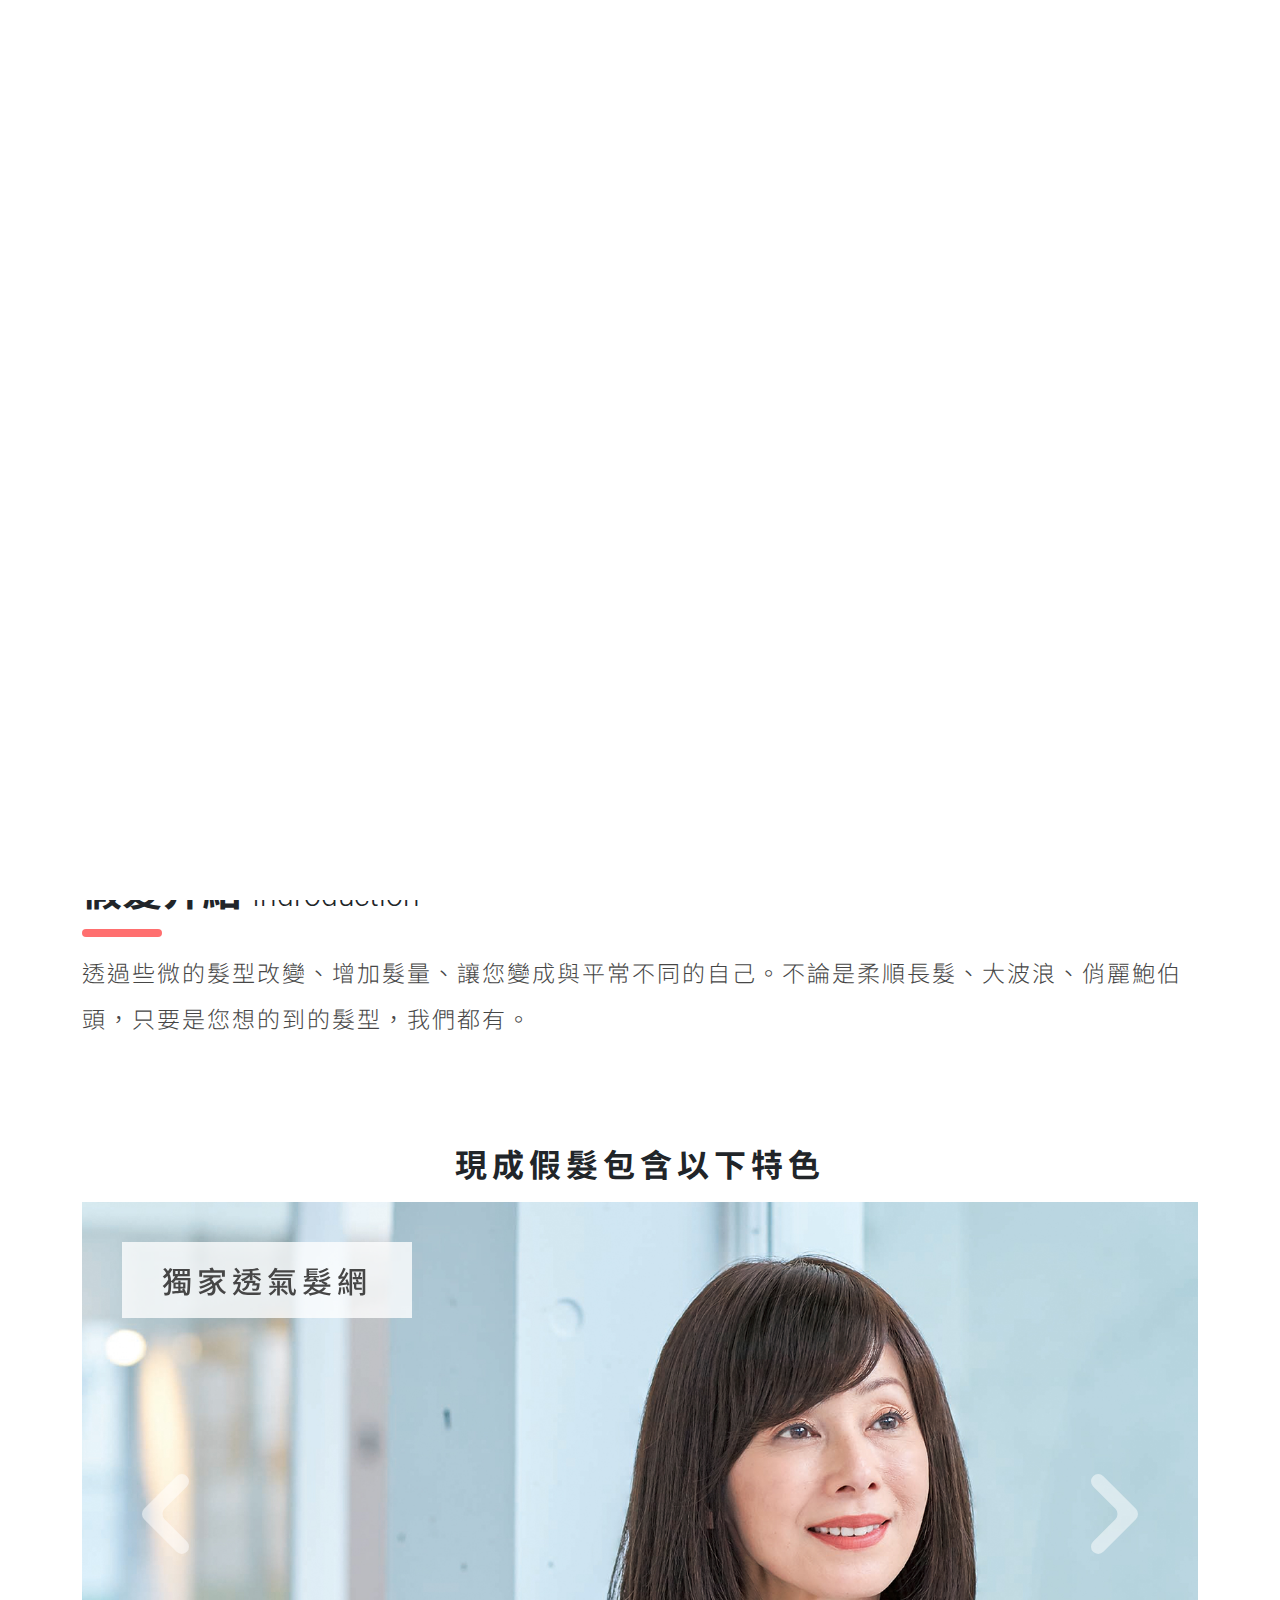
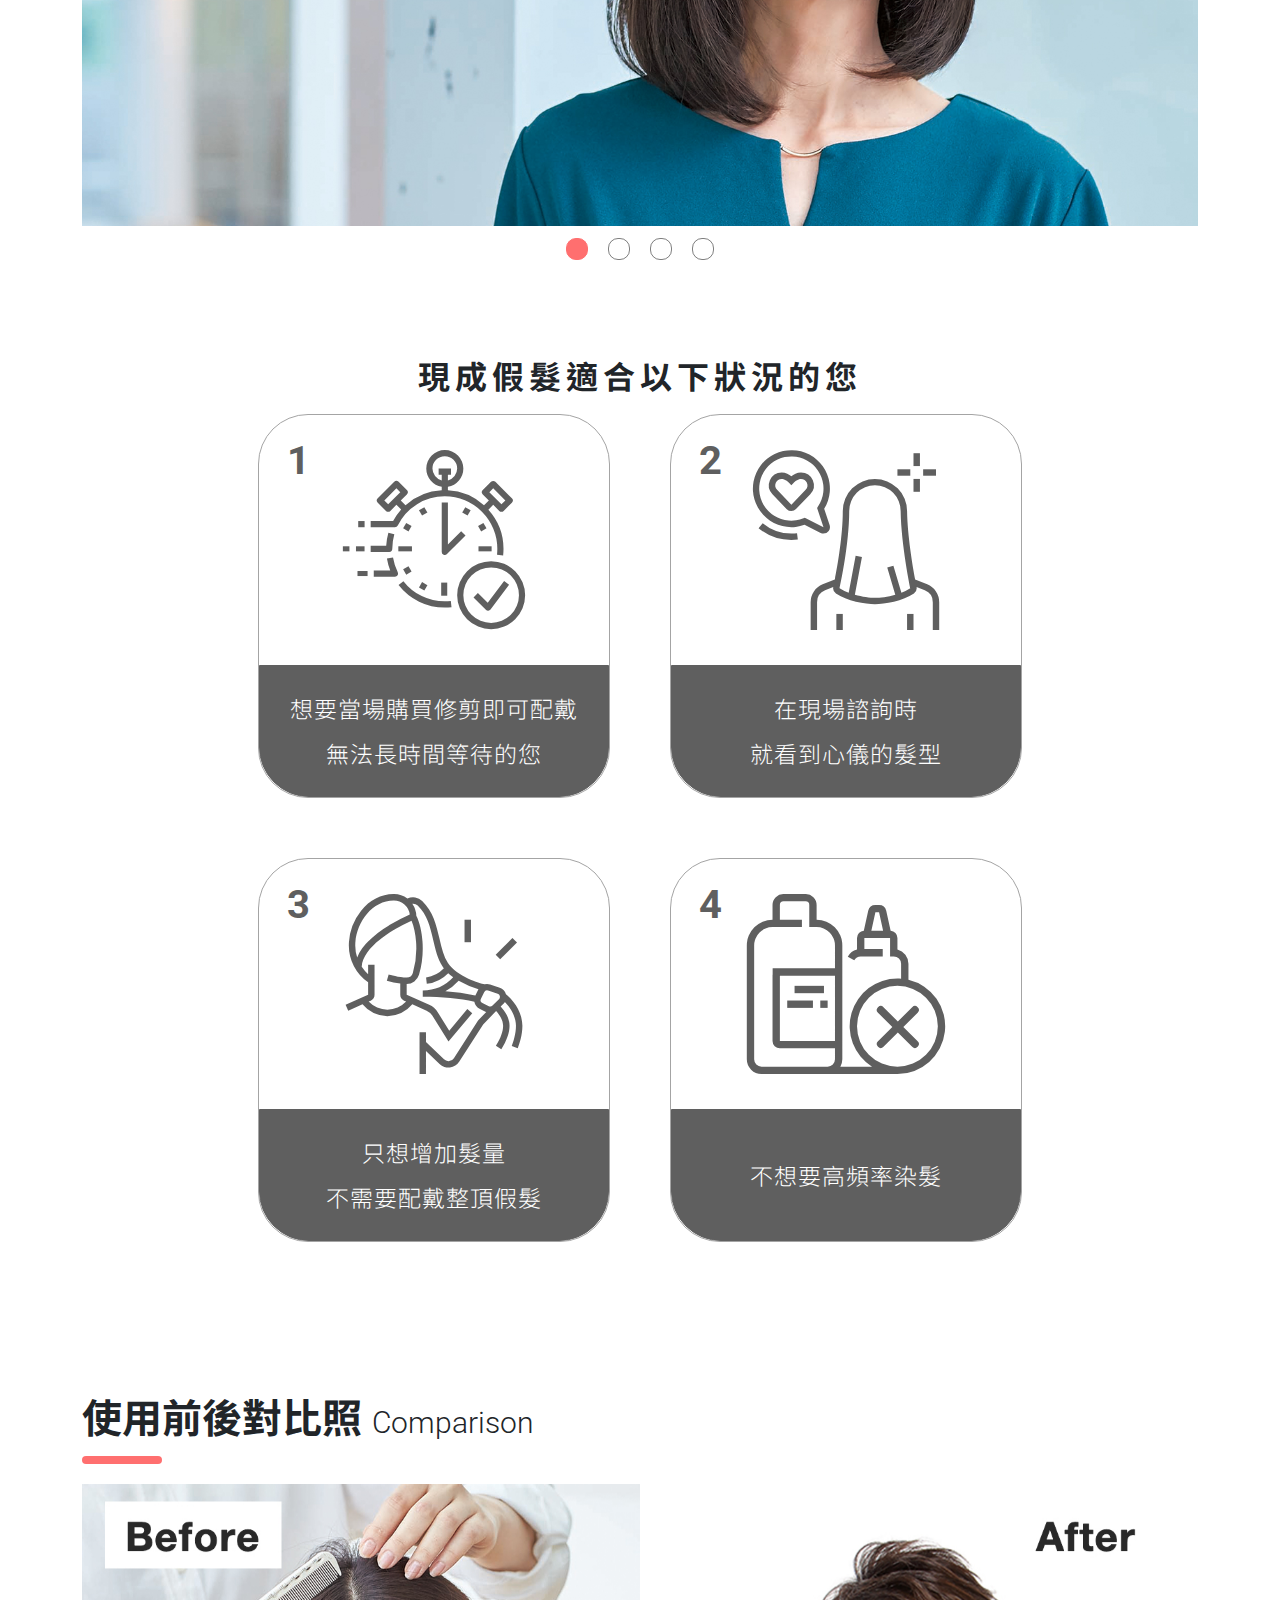
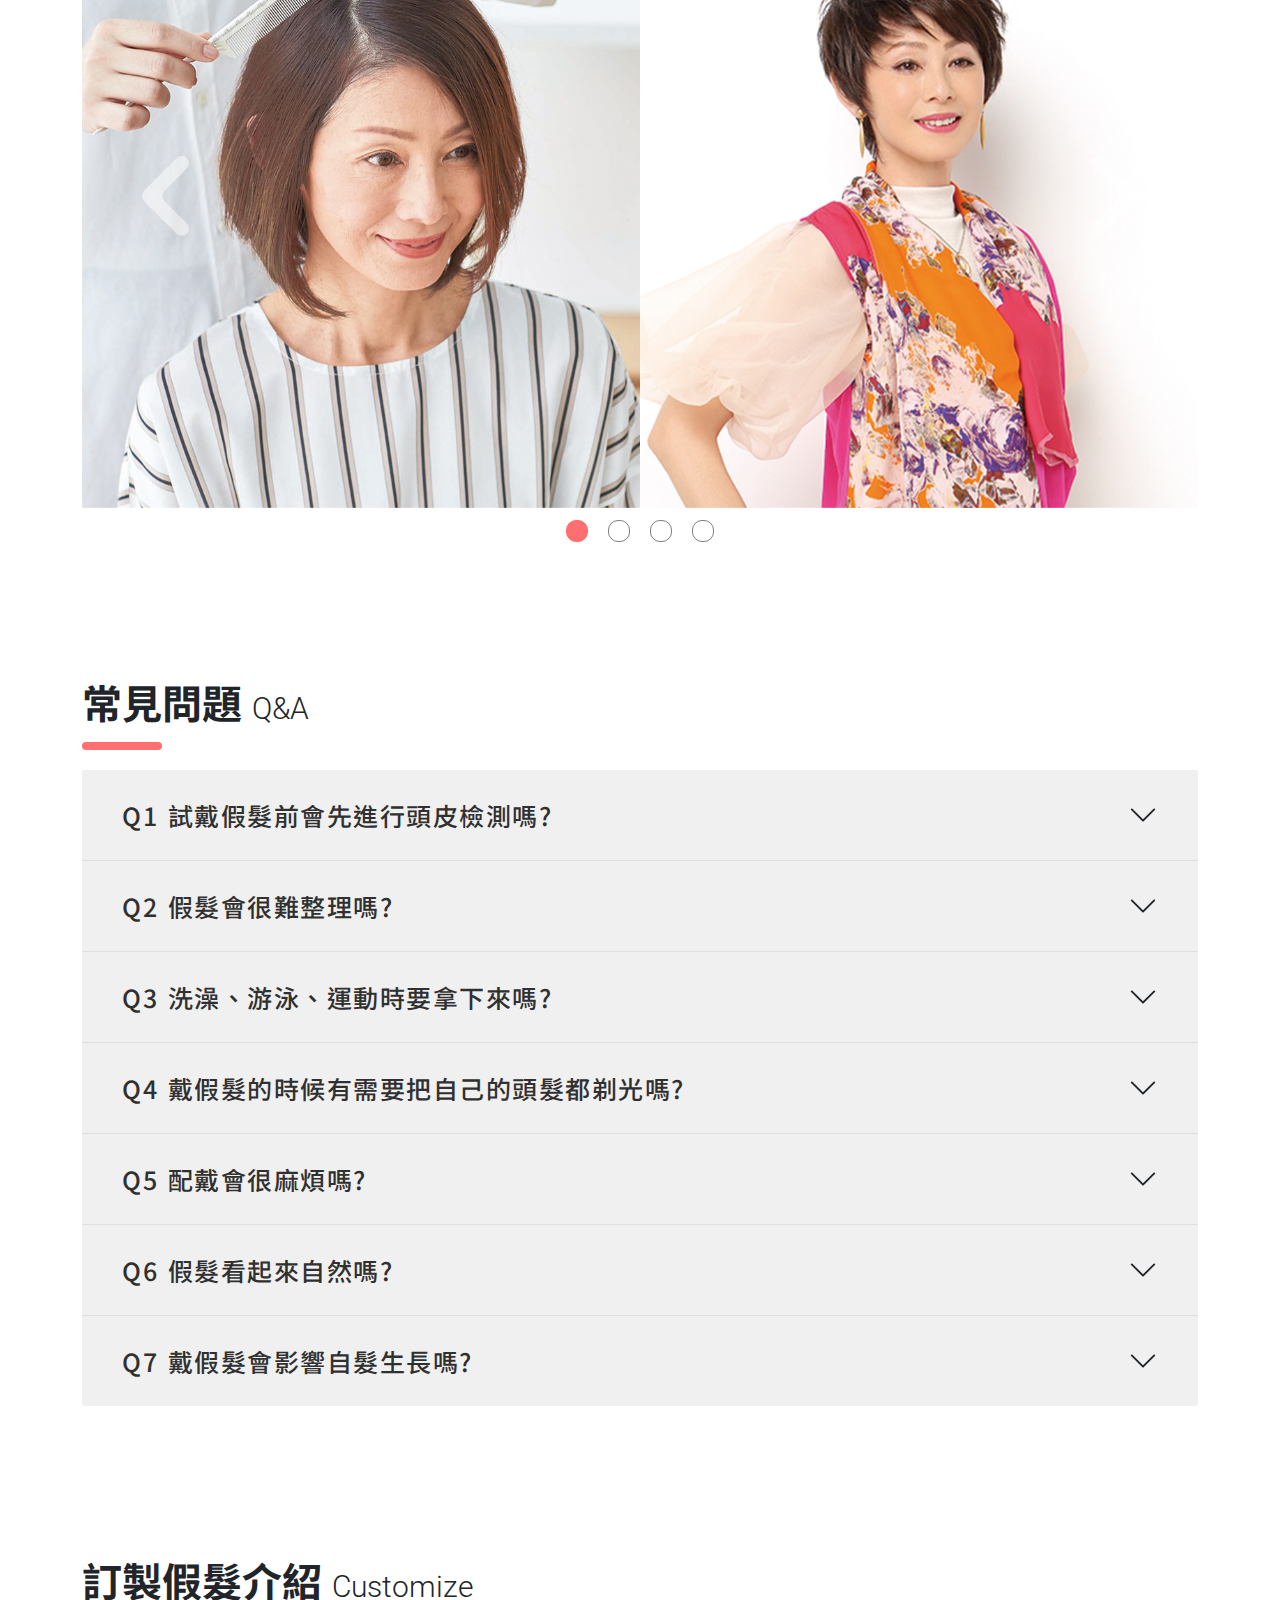
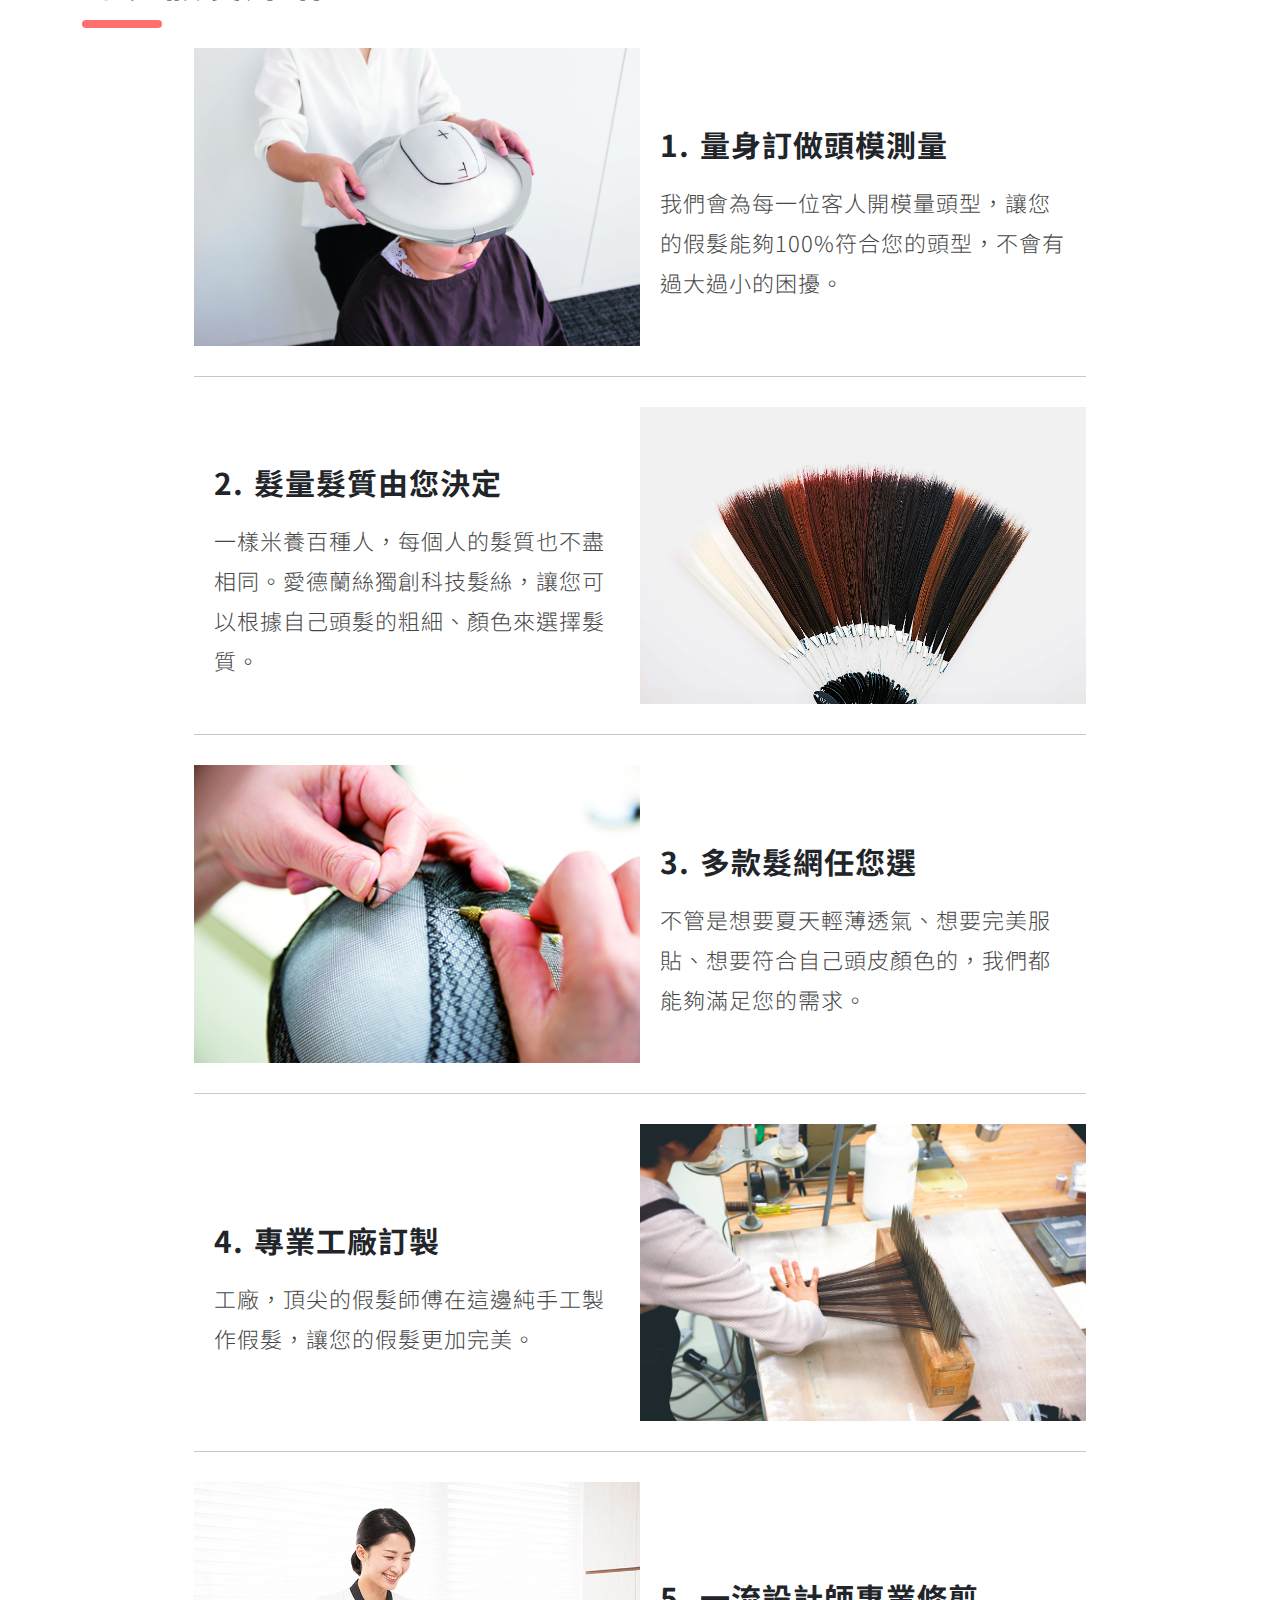
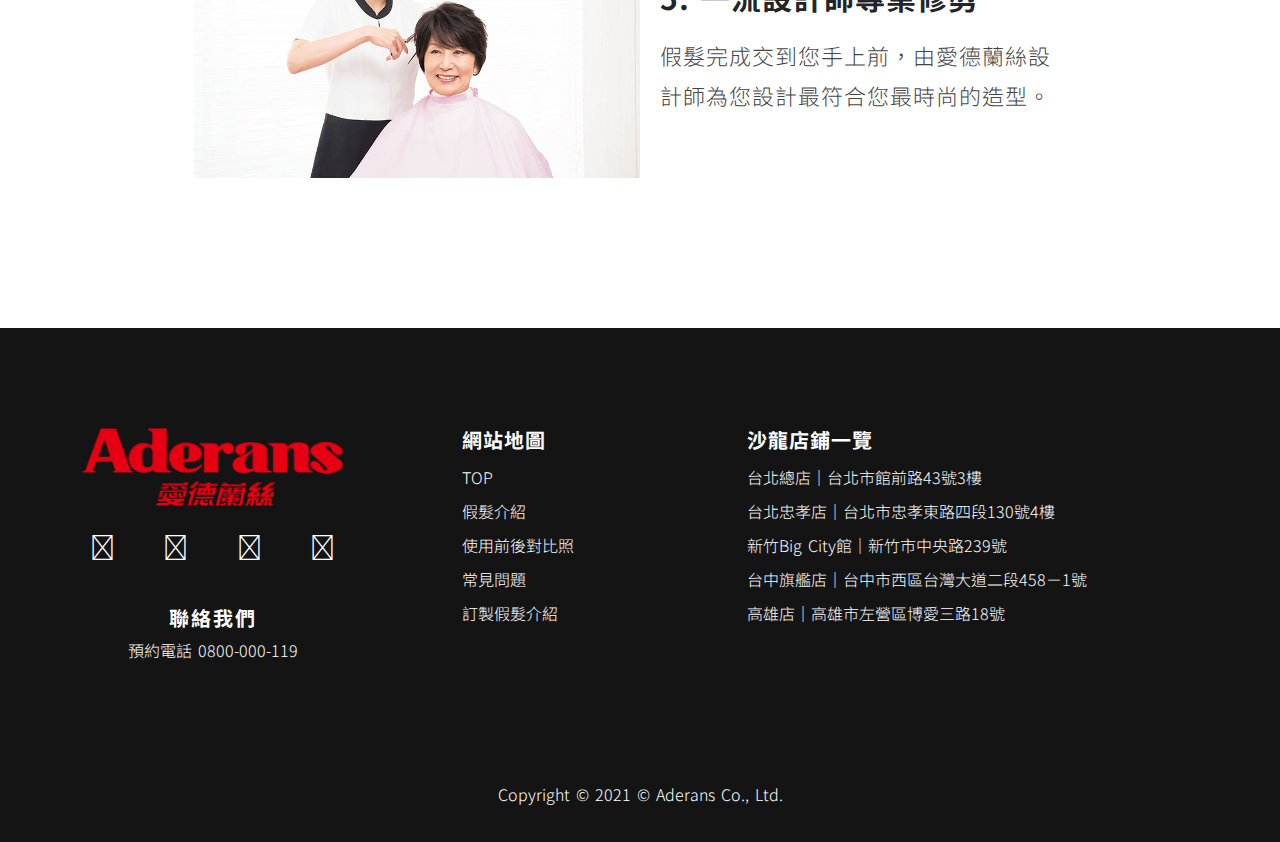
==== commit fef27141: "修正" ====
--- a/index.html
+++ b/index.html
@@ -6,7 +6,7 @@
     <meta http-equiv="X-UA-Compatible" content="IE=edge">
     <meta name="viewport" content="width=device-width, initial-scale=1.0">
     <meta name="description" content="還在為您的髮型、髮量煩惱嗎？就讓愛德蘭絲來幫您吧！多款假髮造型，讓您每天都能變化出新造型，也能擁有好心情！">
-    <meta property="og:title" content="愛德蘭絲專業假髮">
+    <meta property="og:title" content="愛德蘭絲假髮 - 全球第一假髮品牌">
     <meta property="og:description" content="還在為您的髮型、髮量煩惱嗎？就讓愛德蘭絲來幫您吧！多款假髮造型，讓您每天都能變化出新造型，也能擁有好心情！">
     <meta property="og:type" content="website">
     <meta property="og:url" content="https://sbsy1517.github.io/Aderans-female-wig-testpage/">
@@ -14,8 +14,11 @@
     <meta property="og:image:alt" content="愛德蘭絲假髮 - 全球第一假髮品牌">
     <meta property="og:image:type" content="img/jpg">
     <meta property="og:locale" content="zh_TW">
-    <meta property="og:image:height" content="1080">
-    <meta property="og:image:width" content="1080">
+    <meta property="og:image:height" content="630">
+    <meta property="og:image:width" content="1200">
+    <link rel="preconnect" href="https://fonts.googleapis.com">
+    <link rel="preconnect" href="https://fonts.gstatic.com" crossorigin="">
+    <link href="https://fonts.googleapis.com/css2?family=Noto+Sans+TC:wght@300;400;500;700&amp;family=Noto+Serif+TC:wght@300;400;700&amp;family=Roboto:wght@300;400;700&amp;display=swap" rel="stylesheet">
     <link rel="stylesheet" href="https://cdnjs.cloudflare.com/ajax/libs/font-awesome/5.15.3/css/all.min.css">
     <link rel="stylesheet" href="style/all.css">
     <link rel="apple-touch-icon" sizes="180x180" href="source/logo/favicon/apple-touch-icon.png">
@@ -39,7 +42,7 @@
     </noscript>
     <nav class="fixed-top"> 
       <div class="container d-flex justify-content-between align-items-center"><a class="logo d-none d-md-block" href="https://www.aderanstaiwan.com.tw/" target="_blank" title="前往 愛德蘭絲 台灣官網"> <img src="source/logo/index_logo.png" alt="愛德蘭斯專業假髮"></a><a class="logo d-block d-md-none" href="https://www.aderanstaiwan.com.tw/sp/" target="_blank" title="前往 愛德蘭絲 台灣官網"> <img src="source/logo/index_logo.png" alt="愛德蘭斯專業假髮"></a>
-        <ul class="d-none d-lg-flex justify-content-between">
+        <ul class="d-none d-lg-flex justify-content-between align-items-center">
           <li> <a href="#firstView" title="回到頂端"> TOP </a></li>
           <li> <a class="nav-btn" href="#introduction" title="假髮介紹">假髮介紹</a></li>
           <li> <a class="nav-btn" href="#comparison" title="使用前後對比照">使用前後對比照</a></li>
@@ -66,13 +69,31 @@
         <div class="carousel-item" data-bs-interval="5000"> 
           <div class="img" id="img-two-pc"></div>
           <div class="position-absolute w-50 h-100">
-            <h1>愛德蘭絲假髮<br>全球第一假髮品牌</h1>
+            <h1 class="text-white">愛德蘭絲假髮<br>全球第一假髮品牌</h1>
           </div>
         </div>
         <div class="carousel-item" data-bs-interval="5000"> 
           <div class="img" id="img-three-pc"></div>
           <div class="position-absolute w-50 h-100">
-            <h1 class="text-white">愛德蘭絲假髮<br>全球第一假髮品牌</h1>
+            <h1>愛德蘭絲假髮<br>全球第一假髮品牌</h1>
+          </div>
+        </div>
+        <div class="carousel-item" data-bs-interval="5000"> 
+          <div class="img" id="img-four-pc"></div>
+          <div class="position-absolute w-50 h-100">
+            <h1>愛德蘭絲假髮<br>全球第一假髮品牌</h1>
+          </div>
+        </div>
+        <div class="carousel-item" data-bs-interval="5000"> 
+          <div class="img" id="img-five-pc"></div>
+          <div class="position-absolute w-50 h-100">
+            <h1>愛德蘭絲假髮<br>全球第一假髮品牌</h1>
+          </div>
+        </div>
+        <div class="carousel-item" data-bs-interval="5000"> 
+          <div class="img" id="img-six-pc"></div>
+          <div class="position-absolute w-50 h-100">
+            <h1>愛德蘭絲假髮<br>全球第一假髮品牌</h1>
           </div>
         </div>
       </div>
@@ -93,6 +114,24 @@
         </div>
         <div class="carousel-item" data-bs-interval="5000"> 
           <div class="img" id="img-three-sp"></div>
+          <div class="position-absolute">
+            <h1>愛德蘭絲假髮<br>全球第一假髮品牌</h1>
+          </div>
+        </div>
+        <div class="carousel-item" data-bs-interval="5000"> 
+          <div class="img" id="img-four-sp"></div>
+          <div class="position-absolute">
+            <h1>愛德蘭絲假髮<br>全球第一假髮品牌</h1>
+          </div>
+        </div>
+        <div class="carousel-item" data-bs-interval="5000"> 
+          <div class="img" id="img-five-sp"></div>
+          <div class="position-absolute">
+            <h1>愛德蘭絲假髮<br>全球第一假髮品牌</h1>
+          </div>
+        </div>
+        <div class="carousel-item" data-bs-interval="5000"> 
+          <div class="img" id="img-six-sp"></div>
           <div class="position-absolute">
             <h1>愛德蘭絲假髮<br>全球第一假髮品牌</h1>
           </div>
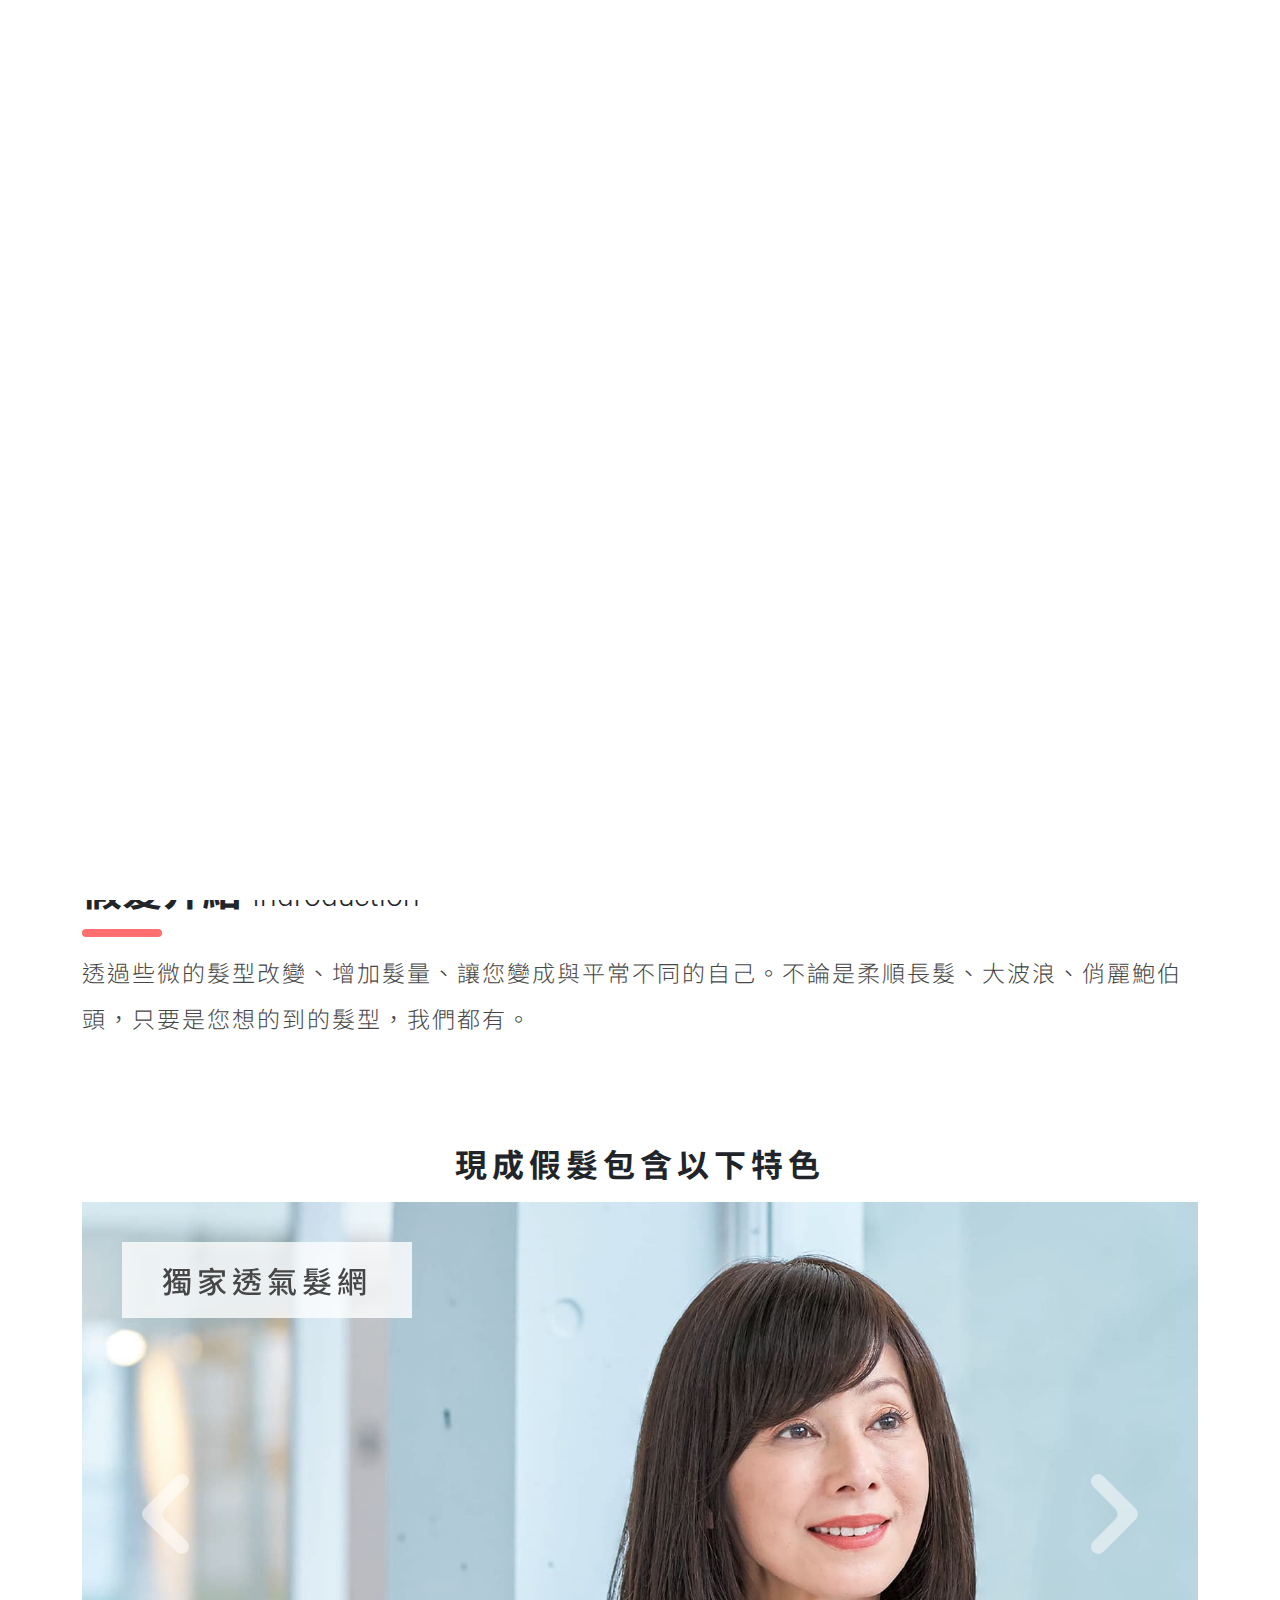
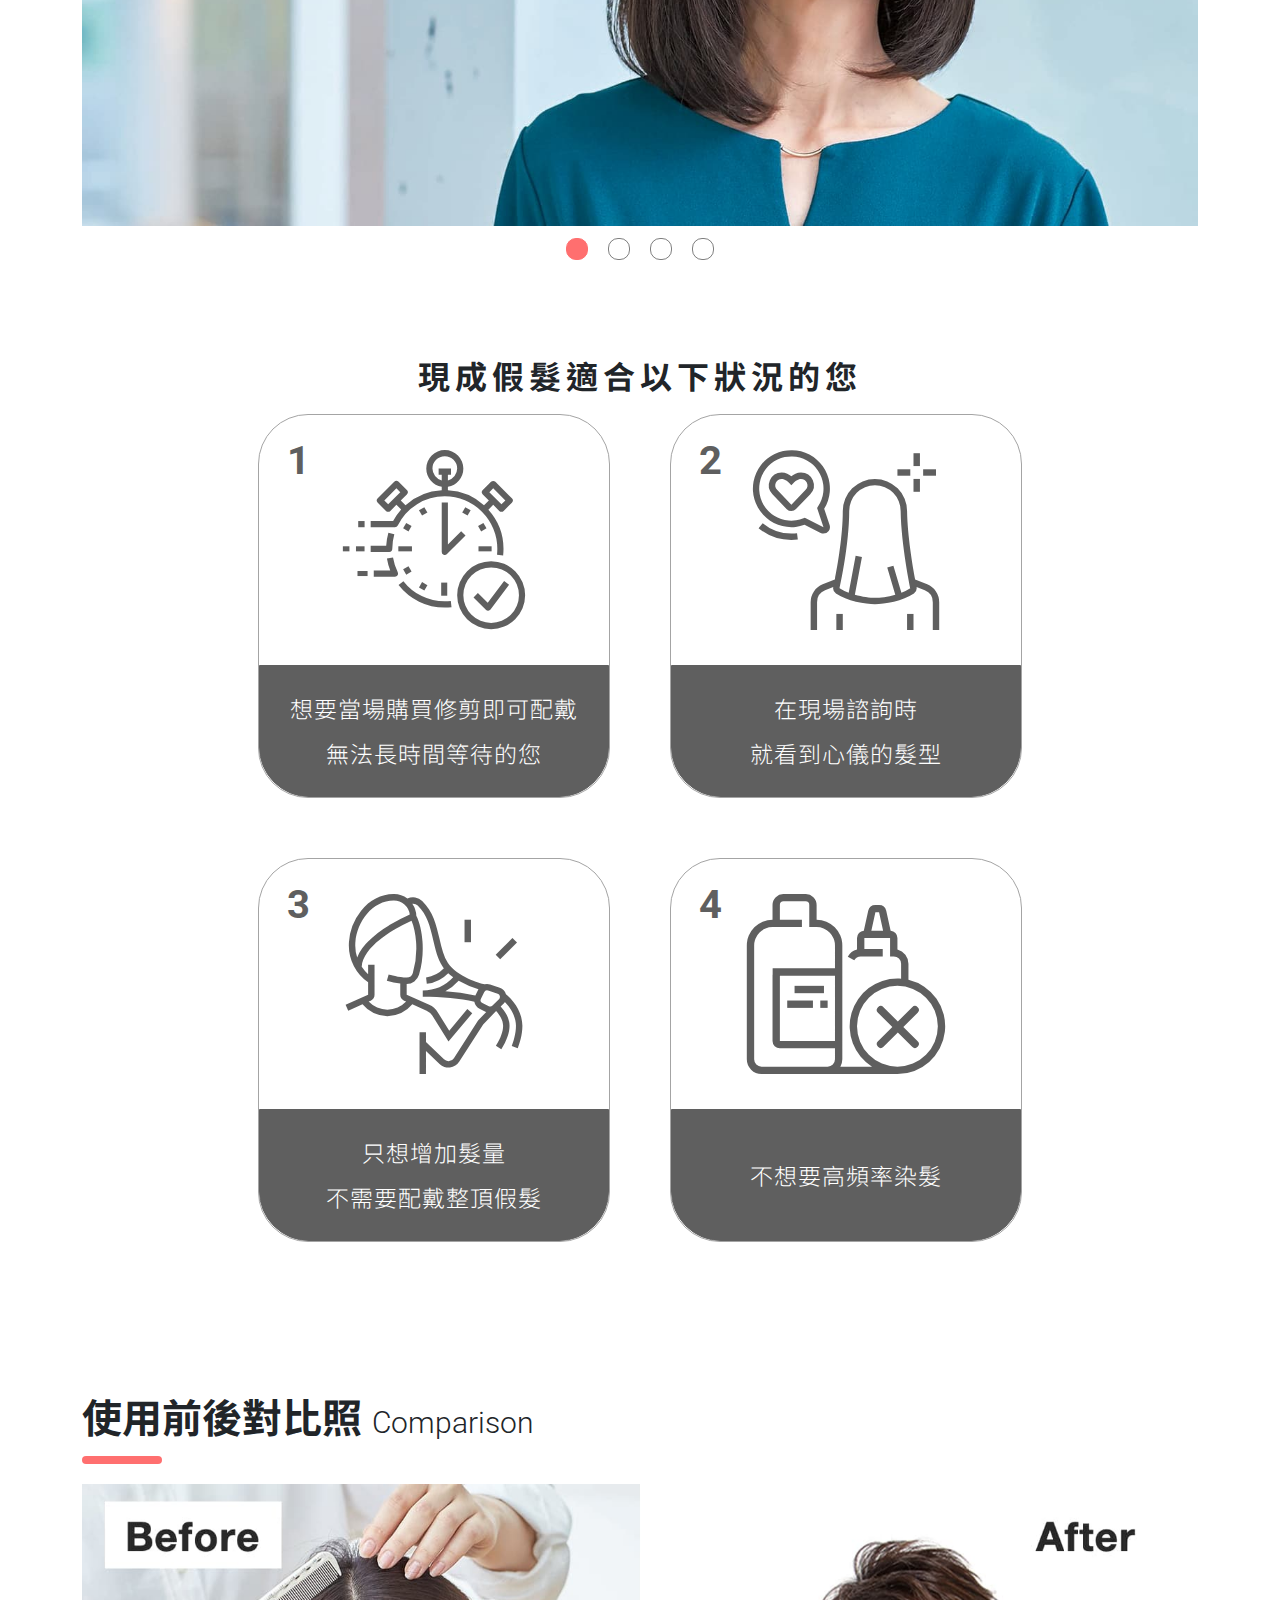
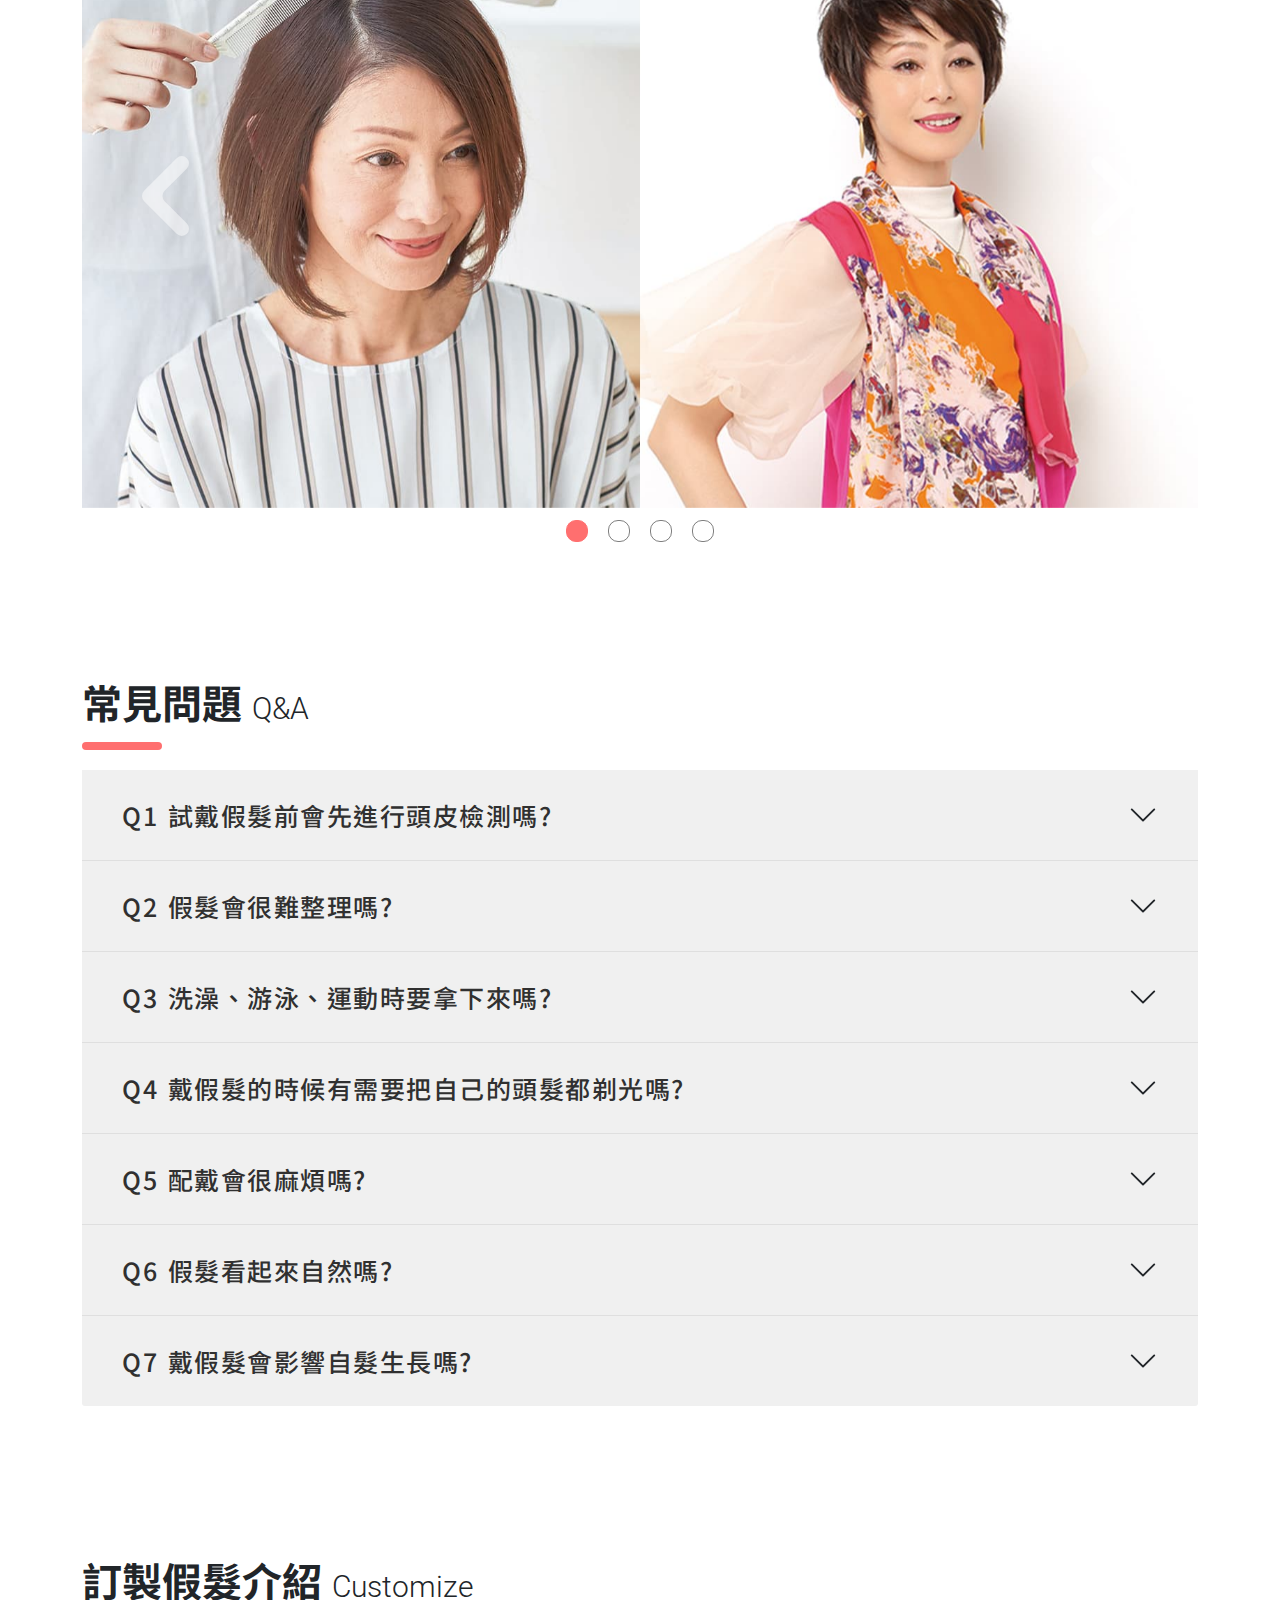
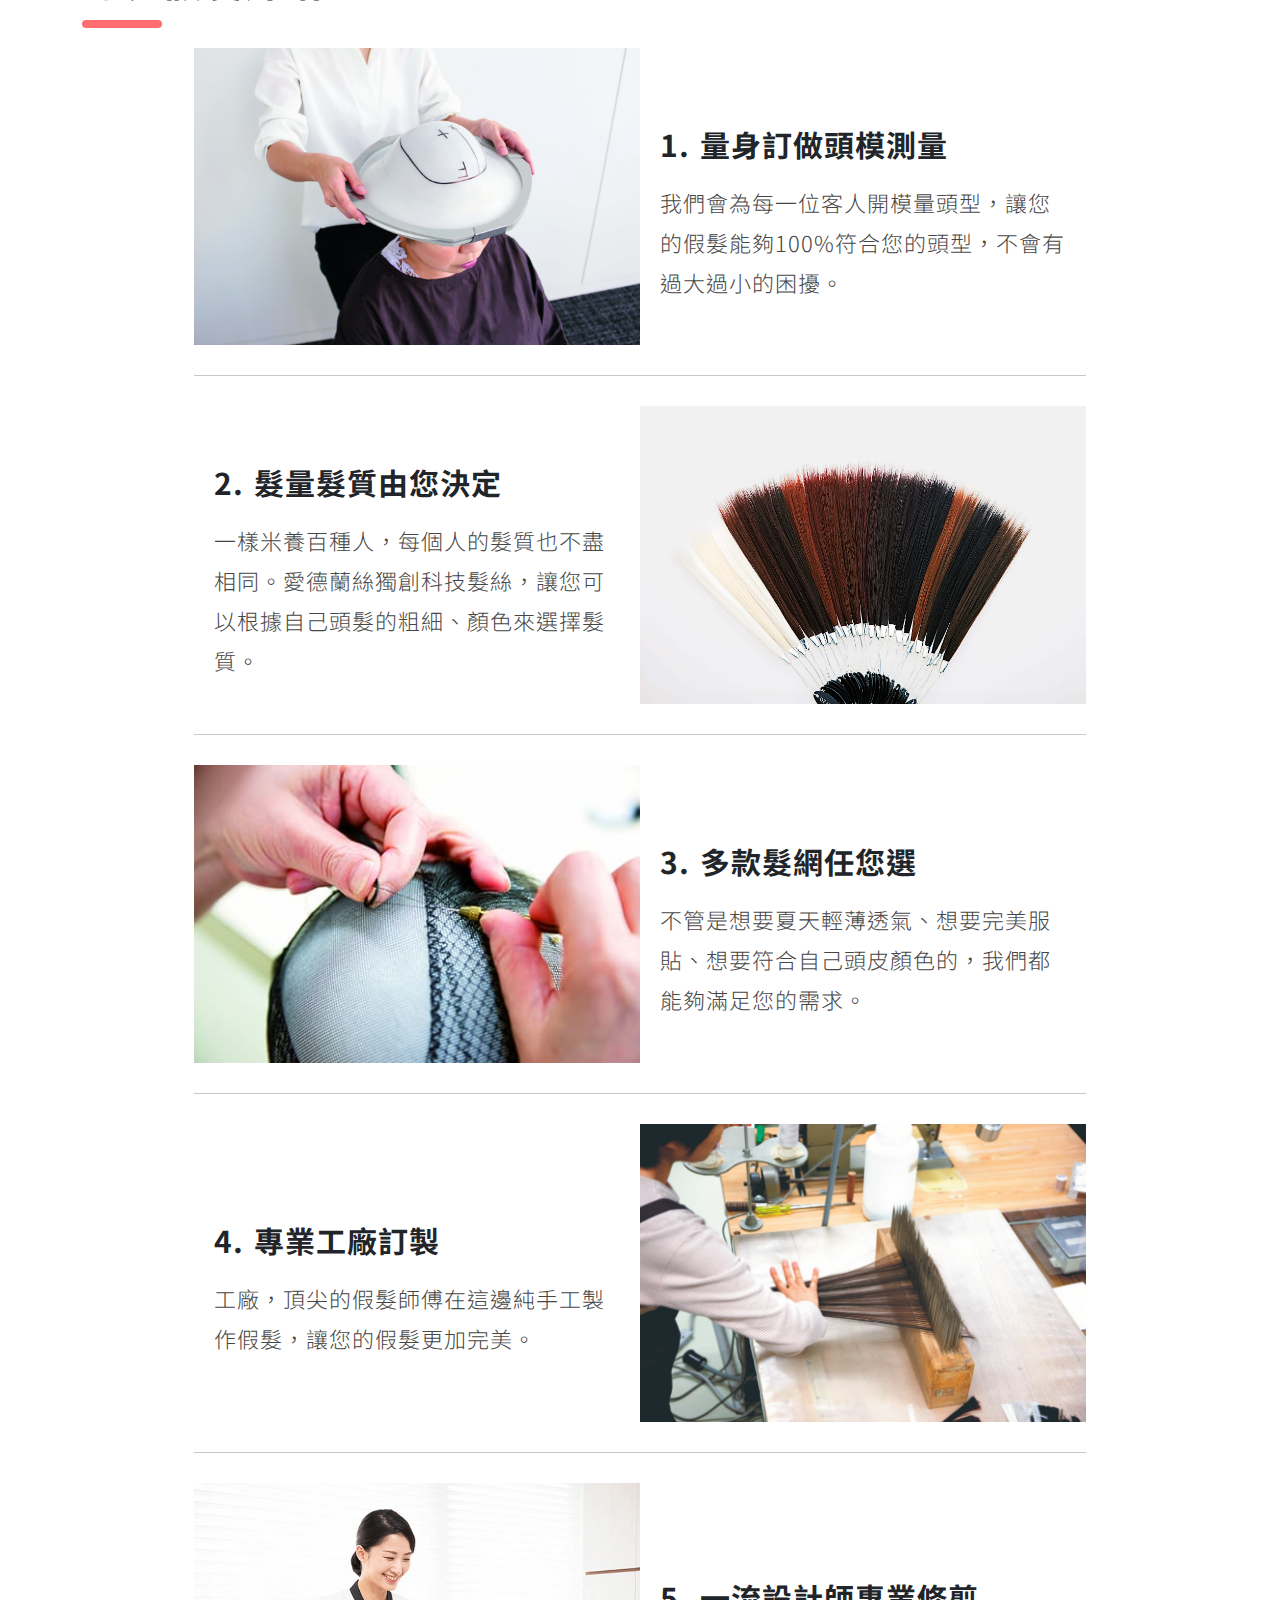
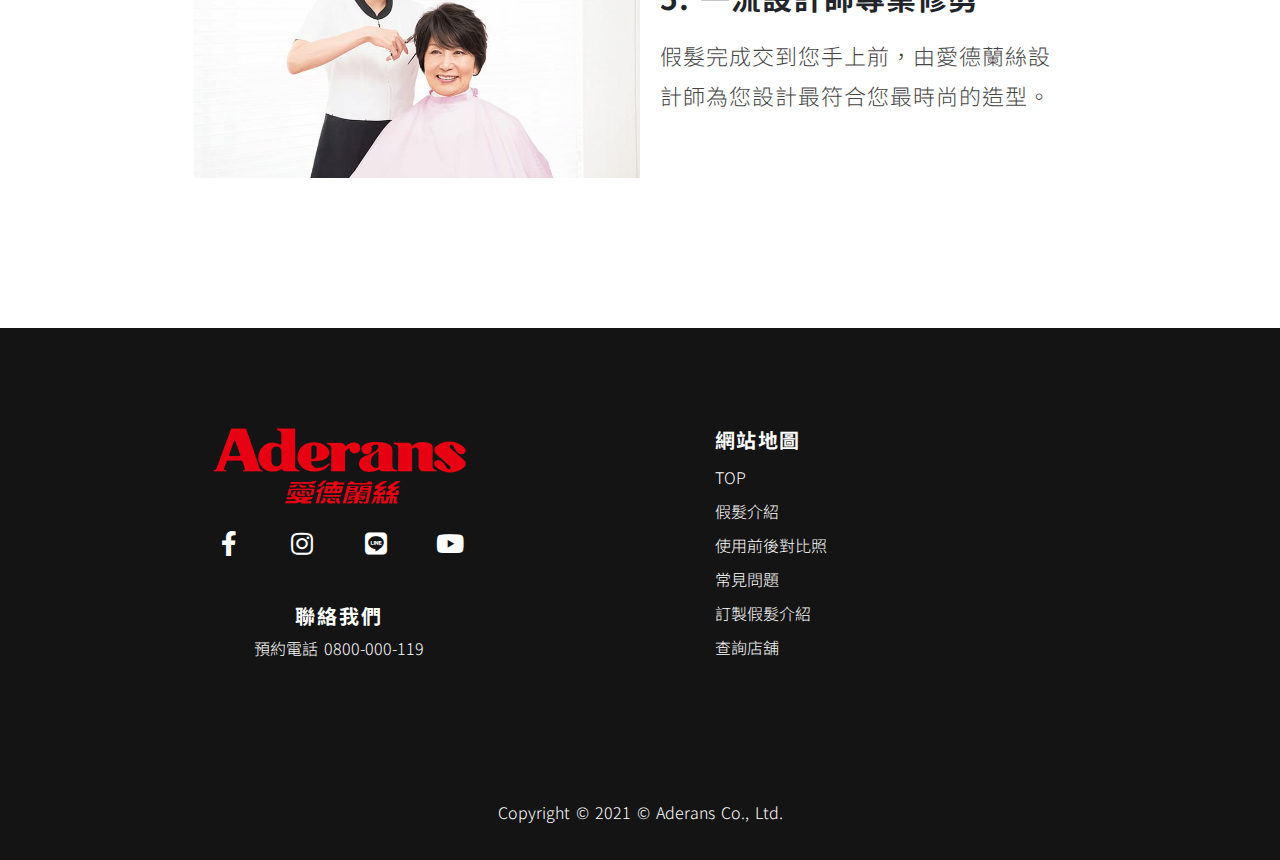
==== commit cf45a63b: "footer image link and store list removed navbar add one more btn "store" target-blank sass fixed-top" ====
--- a/index.html
+++ b/index.html
@@ -42,19 +42,20 @@
     </noscript>
     <nav class="fixed-top"> 
       <div class="container d-flex justify-content-between align-items-center"><a class="logo d-none d-md-block" href="https://www.aderanstaiwan.com.tw/" target="_blank" title="前往 愛德蘭絲 台灣官網"> <img src="source/logo/index_logo.png" alt="愛德蘭斯專業假髮"></a><a class="logo d-block d-md-none" href="https://www.aderanstaiwan.com.tw/sp/" target="_blank" title="前往 愛德蘭絲 台灣官網"> <img src="source/logo/index_logo.png" alt="愛德蘭斯專業假髮"></a>
-        <ul class="d-none d-lg-flex justify-content-between align-items-center">
+        <ul class="d-none d-xl-flex justify-content-between align-items-center">
           <li> <a href="#firstView" title="回到頂端"> TOP </a></li>
           <li> <a class="nav-btn" href="#introduction" title="假髮介紹">假髮介紹</a></li>
           <li> <a class="nav-btn" href="#comparison" title="使用前後對比照">使用前後對比照</a></li>
           <li> <a class="nav-btn" href="#questionAnswer" title="常見問題">常見問題</a></li>
           <li> <a class="nav-btn" href="#customize" title="訂製假髮介紹">訂製假髮介紹</a></li>
+          <li> <a class="nav-btn" href="https://www.aderanstaiwan.com.tw/shop/" title="立即查詢最近店舖" target="_blank">查詢店舖</a></li>
           <li class="signup-pc"><a class="rounded-pill nav-btn" href="https://www.aderanstaiwan.com.tw/reservation_form/" target="_blank" title="立即報名預約體驗">立即預約    </a></li>
         </ul>
-        <div class="mobile-menu-btn d-lg-none">
+        <div class="mobile-menu-btn d-xl-none">
           <div class="hamburger-menu"></div>
         </div>
       </div>
-      <div class="mobile-menu position-absolute w-100"><a class="w-100 d-block text-center" href="#firstView-sp" title="回到頂端">TOP </a><a class="w-100 d-block text-center" href="#introduction" title="假髮介紹">假髮介紹</a><a class="w-100 d-block text-center" href="#comparison" title="使用前後對比照">使用前後對比照</a><a class="w-100 d-block text-center" href="#questionAnswer" title="常見問題">常見問題</a><a class="w-100 d-block text-center" href="#customize" title="訂製假髮介紹">訂製假髮介紹</a><a class="w-100 d-md-block d-none text-center signup-sp" href="https://www.aderanstaiwan.com.tw/reservation_form/" target="_blank" title="立即報名體驗預約">立即預約</a><a class="w-100 d-block d-md-none text-center signup-sp" href="https://www.aderanstaiwan.com.tw/sp/reservation_form/" target="_blank" title="立即報名體驗預約">立即預約</a></div>
+      <div class="mobile-menu position-absolute w-100"><a class="w-100 d-block text-center" href="#firstView-sp" title="回到頂端">TOP </a><a class="w-100 d-block text-center" href="#introduction" title="假髮介紹">假髮介紹</a><a class="w-100 d-block text-center" href="#comparison" title="使用前後對比照">使用前後對比照</a><a class="w-100 d-block text-center" href="#questionAnswer" title="常見問題">常見問題</a><a class="w-100 d-block text-center" href="#customize" title="訂製假髮介紹">訂製假髮介紹</a><a class="w-100 d-md-block d-none text-center" href="https://www.aderanstaiwan.com.tw/shop/" title="立即查詢最近店舖" target="_blank">查詢店舖</a><a class="w-100 d-block d-md-none text-center" href="https://www.aderanstaiwan.com.tw/sp/shop/" title="立即查詢最近店舖" target="_blank">查詢店舖</a><a class="w-100 d-md-block d-none text-center signup-sp" href="https://www.aderanstaiwan.com.tw/reservation_form/" target="_blank" title="立即報名體驗預約">立即預約</a><a class="w-100 d-block d-md-none text-center signup-sp" href="https://www.aderanstaiwan.com.tw/sp/reservation_form/" target="_blank" title="立即報名體驗預約">立即預約</a></div>
     </nav>
     <loading> </loading>
     <section class="loading"><img class="loadinglogo" src="source/logo/index_logo.png" alt="愛德蘭斯專業假髮"></section>
@@ -445,8 +446,8 @@
     </section>
     <footer>
       <div class="container">
-        <div class="row footer_content justify-content-between">
-          <div class="footer_list col-lg-3"><a class="img d-none d-md-inline" href="https://www.aderanstaiwan.com.tw/" target="_blank" title="前往 愛德蘭絲 台灣官網"> <img src="source/logo/index_logo.png" alt="愛德蘭斯專業假髮"></a><a class="img d-inline d-md-none" href="https://www.aderanstaiwan.com.tw/sp/" target="_blank" title="前往 愛德蘭絲 台灣官網"> <img src="source/logo/index_logo.png" alt="愛德蘭斯專業假髮"></a>
+        <div class="row footer_content justify-content-evenly">
+          <div class="footer_list col-lg-3"><img class="d-block mx-auto" src="source/logo/index_logo.png" alt="愛德蘭斯專業假髮">
             <ul class="social w-100 d-flex">
               <li><a class="fab fa-facebook-f" href="https://www.facebook.com/Aderanstaiwan/" target="_blank" title="愛德蘭絲Facebook官方帳號"></a></li>
               <li><a class="fab fa-instagram" href="https://www.instagram.com/aderanstaiwan/" target="_blank" title="愛德蘭絲Instagram官方帳號"></a></li>
@@ -458,7 +459,7 @@
             </div>
             <hr class="d-lg-none d-block">
           </div>
-          <div class="footer_list col-lg-3 offset-lg-1 nav-map">
+          <div class="footer_list col-lg-4 offset-lg-1 nav-map">
             <h4>網站地圖</h4>
             <ul>
               <li><a href="#firstView" title="回到頂端">TOP</a></li>
@@ -466,17 +467,8 @@
               <li><a href="#comparison" title="使用前後對比照">使用前後對比照</a></li>
               <li><a href="#questionAnswer" title="常見問題">常見問題</a></li>
               <li><a href="#customize" title="訂製假髮介紹">訂製假髮介紹</a></li>
-            </ul>
-            <hr class="d-lg-none d-block">
-          </div>
-          <div class="footer_list col-lg-5 store">
-            <h4>沙龍店鋪一覽</h4>
-            <ul>
-              <li><a href="https://goo.gl/maps/rcKHv65zE8yMxdm47" target="_blank" title="查看 台北總店 位置">台北總店｜台北市館前路43號3樓</a></li>
-              <li><a href="https://goo.gl/maps/ZbRiXdasE4LTvEfK9" target="_blank" title="查看 台北忠孝店 位置">台北忠孝店｜台北市忠孝東路四段130號4樓</a></li>
-              <li><a href="https://goo.gl/maps/zKhgd82yyBcMH4tk8" target="_blank" title="查看 新竹Big City館 位置">新竹Big City館｜新竹市中央路239號</a></li>
-              <li><a href="https://goo.gl/maps/6LJrodMMvs6fKTJ77" target="_blank" title="查看 台中旗艦店 位置">台中旗艦店｜台中市西區台灣大道二段458－1號</a></li>
-              <li><a href="https://goo.gl/maps/9TykMTUzjDkb27pr7" target="_blank" title="查看 高雄店 位置">高雄店｜高雄市左營區博愛三路18號</a></li>
+              <li> <a class="d-none d-md-block" href="https://www.aderanstaiwan.com.tw/shop/" title="立即查詢最近店鋪" target="_blank">查詢店舖 </a></li>
+              <li> <a class="d-block d-md-none" href="https://www.aderanstaiwan.com.tw/sp/shop/" title="立即查詢最近店鋪" target="_blank">查詢店舖 </a></li>
             </ul>
           </div>
         </div>
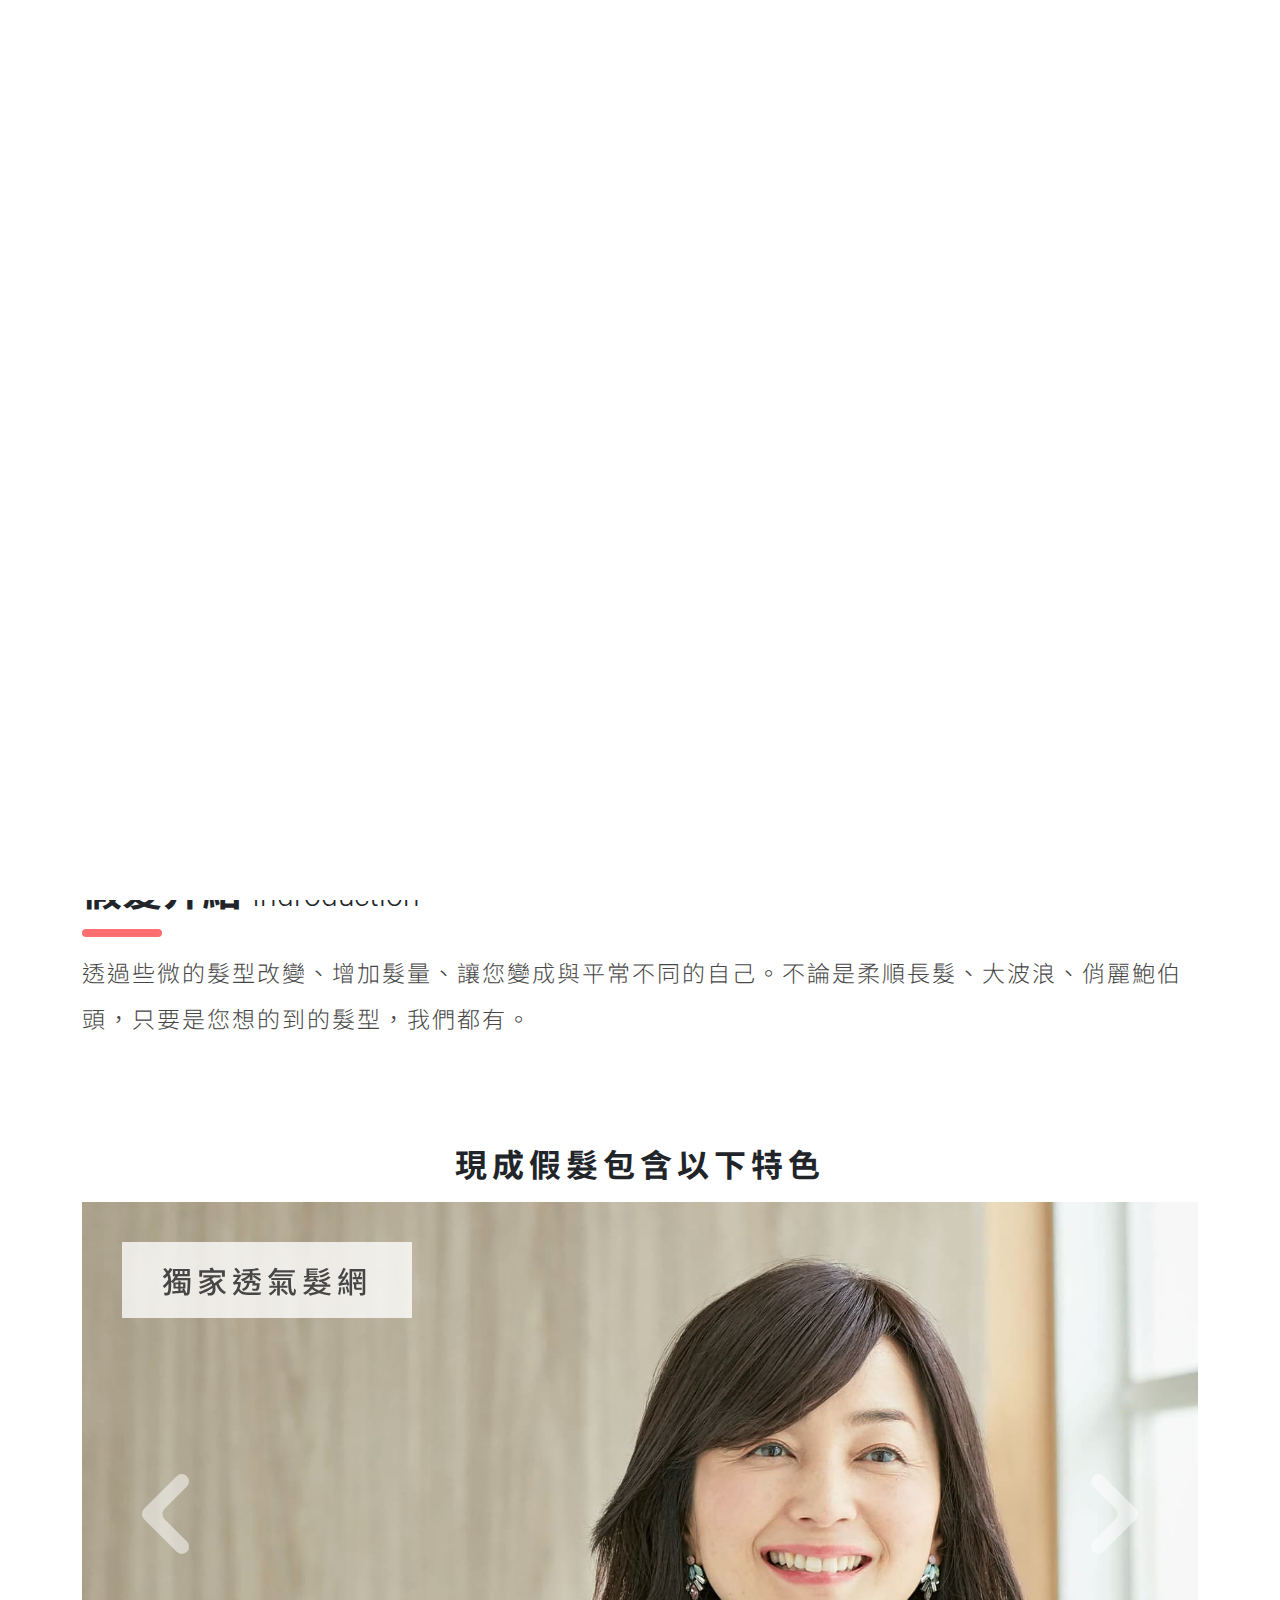
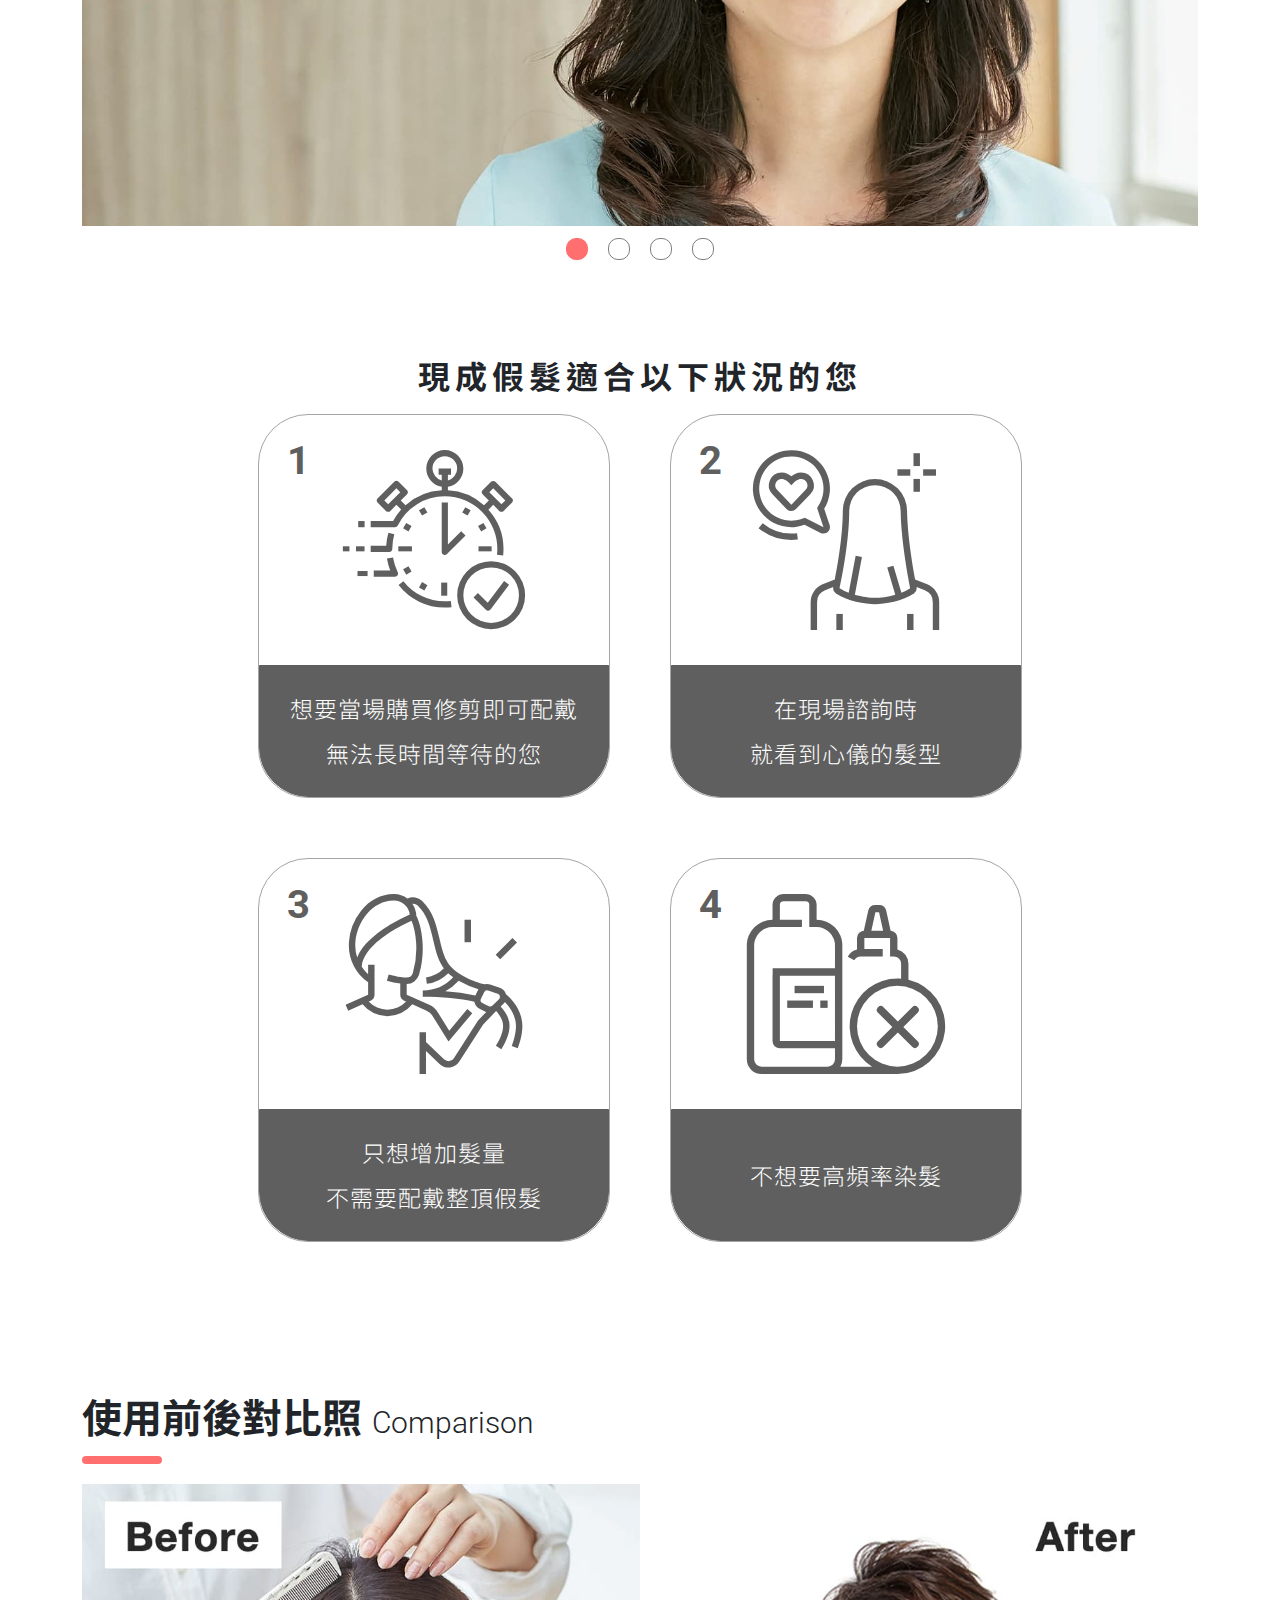
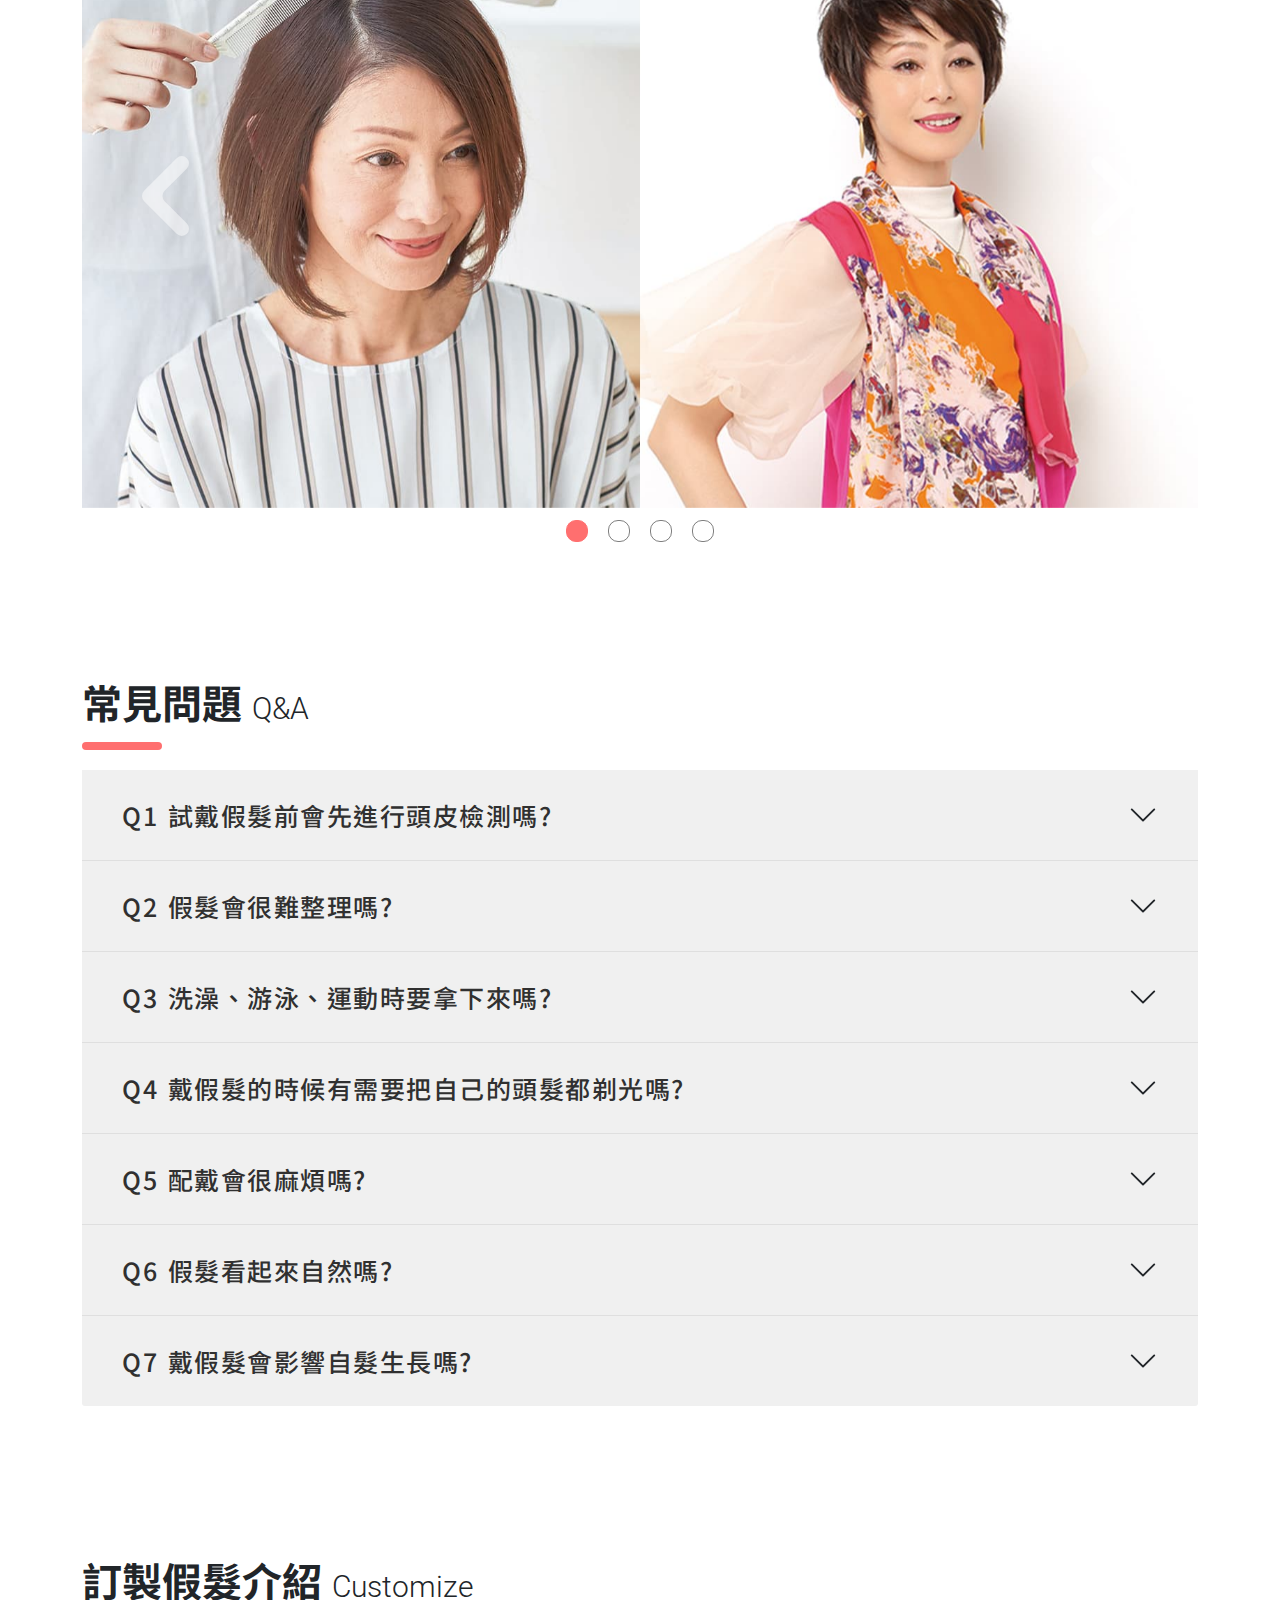
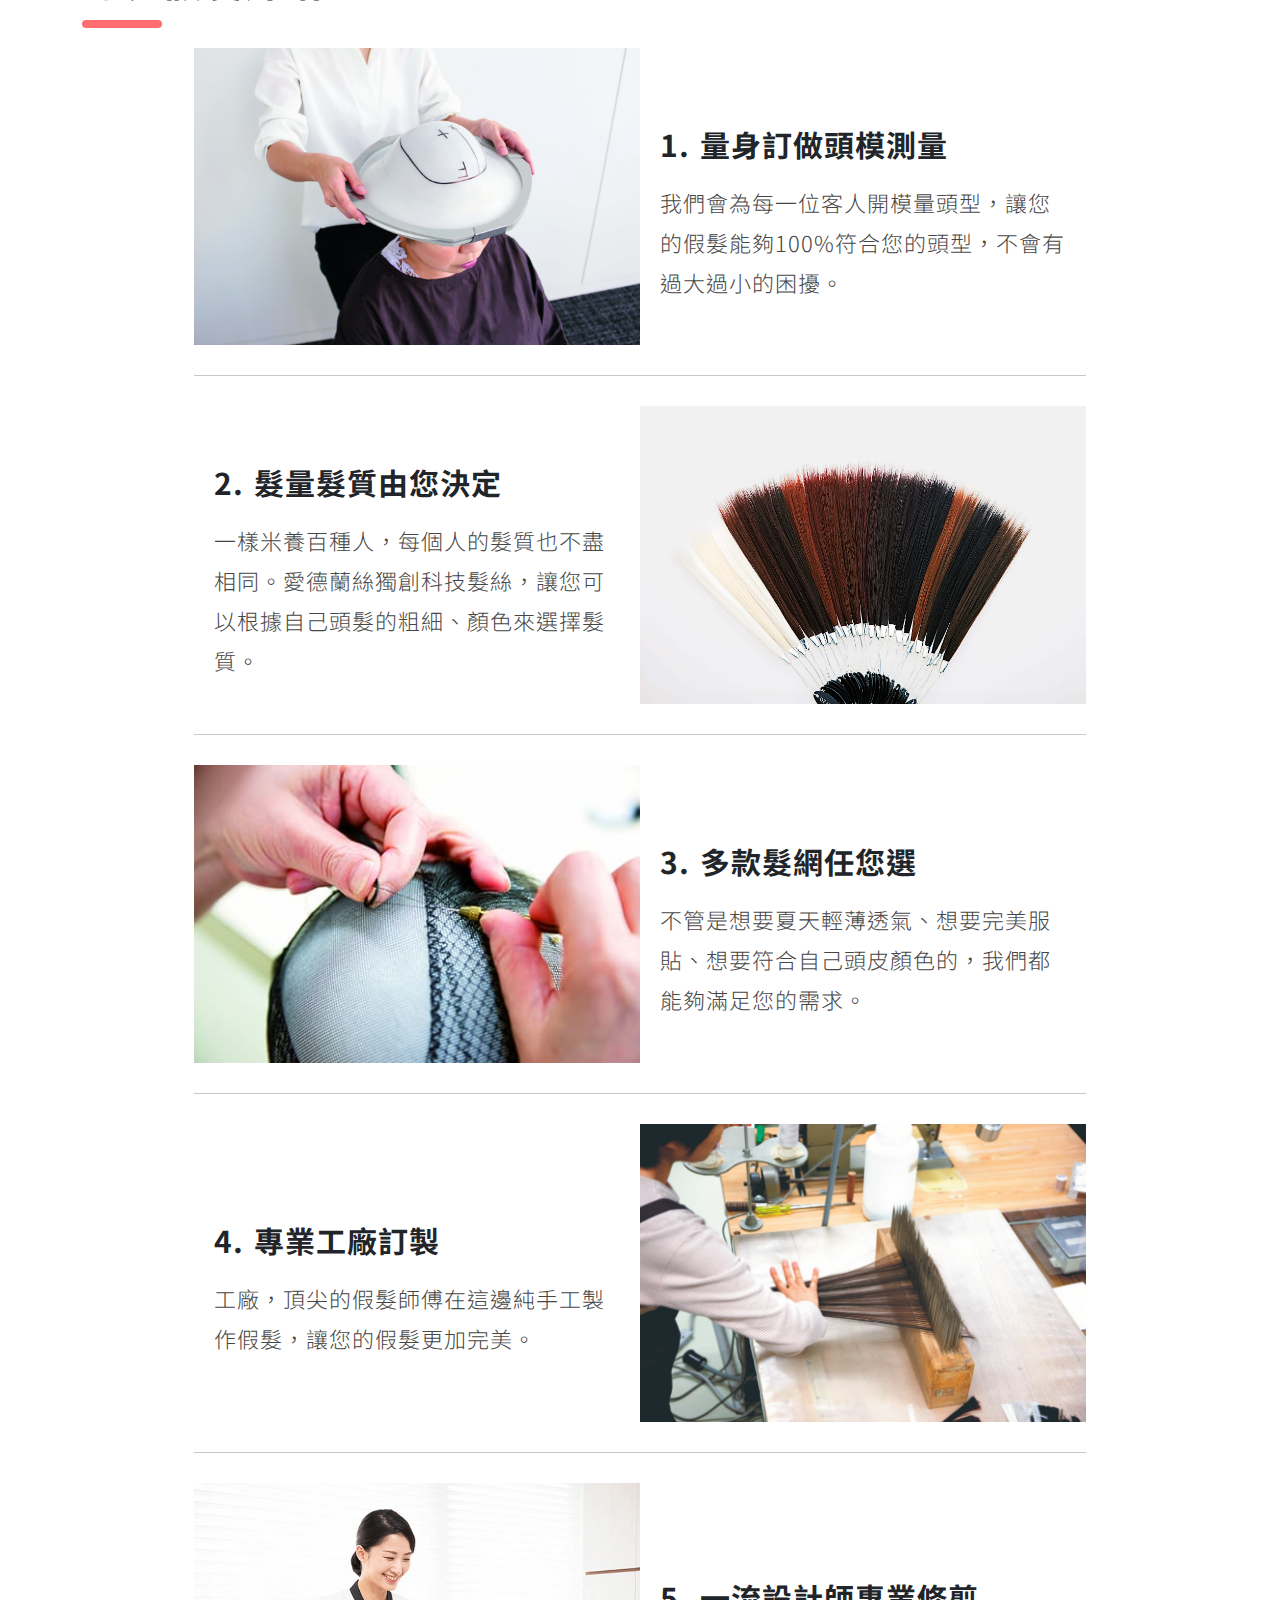
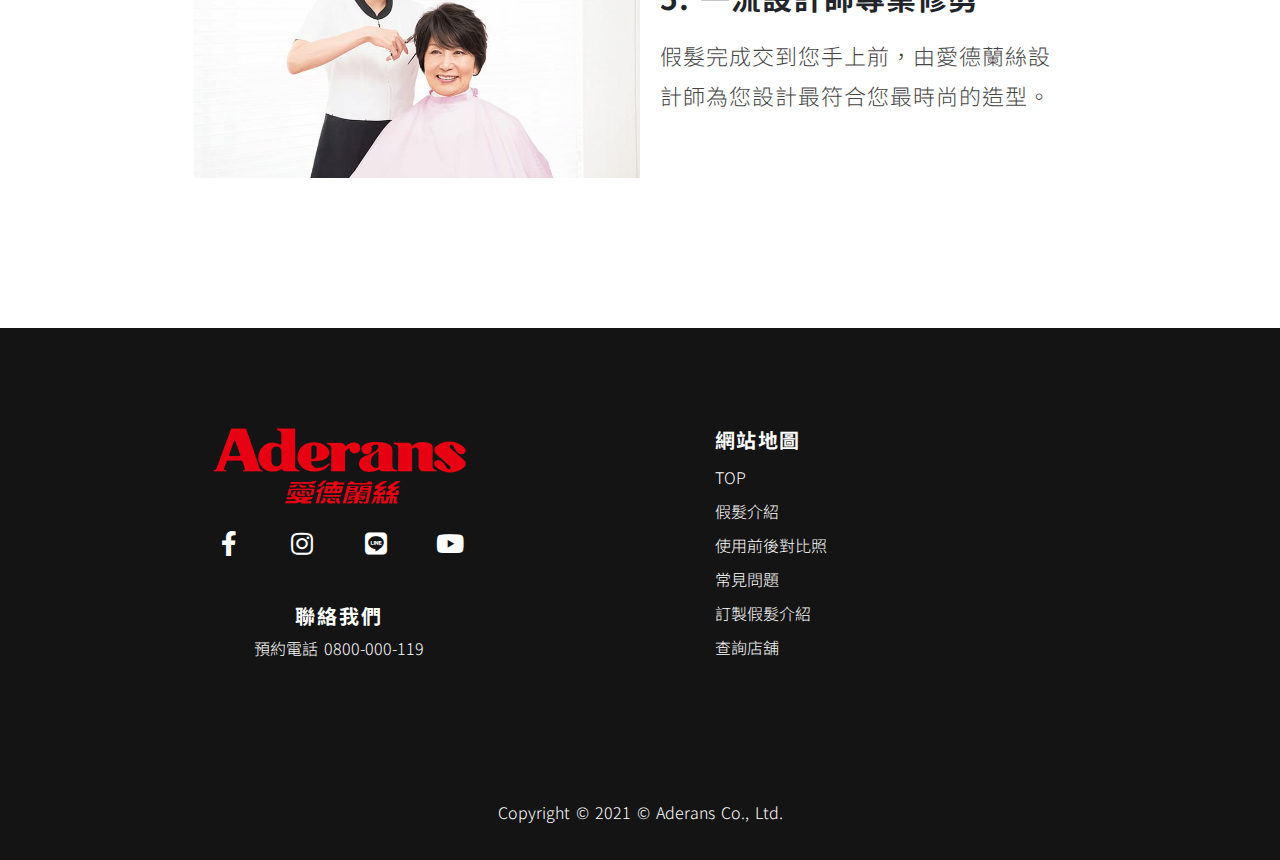
==== commit 1b39dda2: "change pix and faster carousel" ====
--- a/index.html
+++ b/index.html
@@ -61,38 +61,32 @@
     <section class="loading"><img class="loadinglogo" src="source/logo/index_logo.png" alt="愛德蘭斯專業假髮"></section>
     <section class="jumbotron carousel slide carousel-fade d-none d-lg-block" id="firstView" data-bs-ride="carousel" data-bs-pause="false">
       <div class="carousel-inner">
-        <div class="carousel-item active" data-bs-interval="5000"> 
+        <div class="carousel-item active" data-bs-interval="3000"> 
           <div class="img" id="img-one-pc"></div>
           <div class="position-absolute w-50 h-100">
             <h1>愛德蘭絲假髮<br>全球第一假髮品牌</h1>
           </div>
         </div>
-        <div class="carousel-item" data-bs-interval="5000"> 
+        <div class="carousel-item" data-bs-interval="3000"> 
           <div class="img" id="img-two-pc"></div>
           <div class="position-absolute w-50 h-100">
             <h1 class="text-white">愛德蘭絲假髮<br>全球第一假髮品牌</h1>
           </div>
         </div>
-        <div class="carousel-item" data-bs-interval="5000"> 
+        <div class="carousel-item" data-bs-interval="3000"> 
           <div class="img" id="img-three-pc"></div>
           <div class="position-absolute w-50 h-100">
             <h1>愛德蘭絲假髮<br>全球第一假髮品牌</h1>
           </div>
         </div>
-        <div class="carousel-item" data-bs-interval="5000"> 
+        <div class="carousel-item" data-bs-interval="3000"> 
           <div class="img" id="img-four-pc"></div>
           <div class="position-absolute w-50 h-100">
             <h1>愛德蘭絲假髮<br>全球第一假髮品牌</h1>
           </div>
         </div>
-        <div class="carousel-item" data-bs-interval="5000"> 
+        <div class="carousel-item" data-bs-interval="3000"> 
           <div class="img" id="img-five-pc"></div>
-          <div class="position-absolute w-50 h-100">
-            <h1>愛德蘭絲假髮<br>全球第一假髮品牌</h1>
-          </div>
-        </div>
-        <div class="carousel-item" data-bs-interval="5000"> 
-          <div class="img" id="img-six-pc"></div>
           <div class="position-absolute w-50 h-100">
             <h1>愛德蘭絲假髮<br>全球第一假髮品牌</h1>
           </div>
@@ -101,38 +95,32 @@
     </section>
     <section class="jumbotron carousel slide carousel-fade d-lg-none" id="firstView-sp" data-bs-ride="carousel" data-bs-pause="false">
       <div class="carousel-inner">
-        <div class="carousel-item active" data-bs-interval="5000"> 
+        <div class="carousel-item active" data-bs-interval="3000"> 
           <div class="img" id="img-one-sp"></div>
           <div class="position-absolute">
             <h1>愛德蘭絲假髮<br>全球第一假髮品牌</h1>
           </div>
         </div>
-        <div class="carousel-item" data-bs-interval="5000"> 
+        <div class="carousel-item" data-bs-interval="3000"> 
           <div class="img" id="img-two-sp"></div>
           <div class="position-absolute">
             <h1>愛德蘭絲假髮<br>全球第一假髮品牌</h1>
           </div>
         </div>
-        <div class="carousel-item" data-bs-interval="5000"> 
+        <div class="carousel-item" data-bs-interval="3000"> 
           <div class="img" id="img-three-sp"></div>
           <div class="position-absolute">
             <h1>愛德蘭絲假髮<br>全球第一假髮品牌</h1>
           </div>
         </div>
-        <div class="carousel-item" data-bs-interval="5000"> 
+        <div class="carousel-item" data-bs-interval="3000"> 
           <div class="img" id="img-four-sp"></div>
           <div class="position-absolute">
             <h1>愛德蘭絲假髮<br>全球第一假髮品牌</h1>
           </div>
         </div>
-        <div class="carousel-item" data-bs-interval="5000"> 
+        <div class="carousel-item" data-bs-interval="3000"> 
           <div class="img" id="img-five-sp"></div>
-          <div class="position-absolute">
-            <h1>愛德蘭絲假髮<br>全球第一假髮品牌</h1>
-          </div>
-        </div>
-        <div class="carousel-item" data-bs-interval="5000"> 
-          <div class="img" id="img-six-sp"></div>
           <div class="position-absolute">
             <h1>愛德蘭絲假髮<br>全球第一假髮品牌</h1>
           </div>
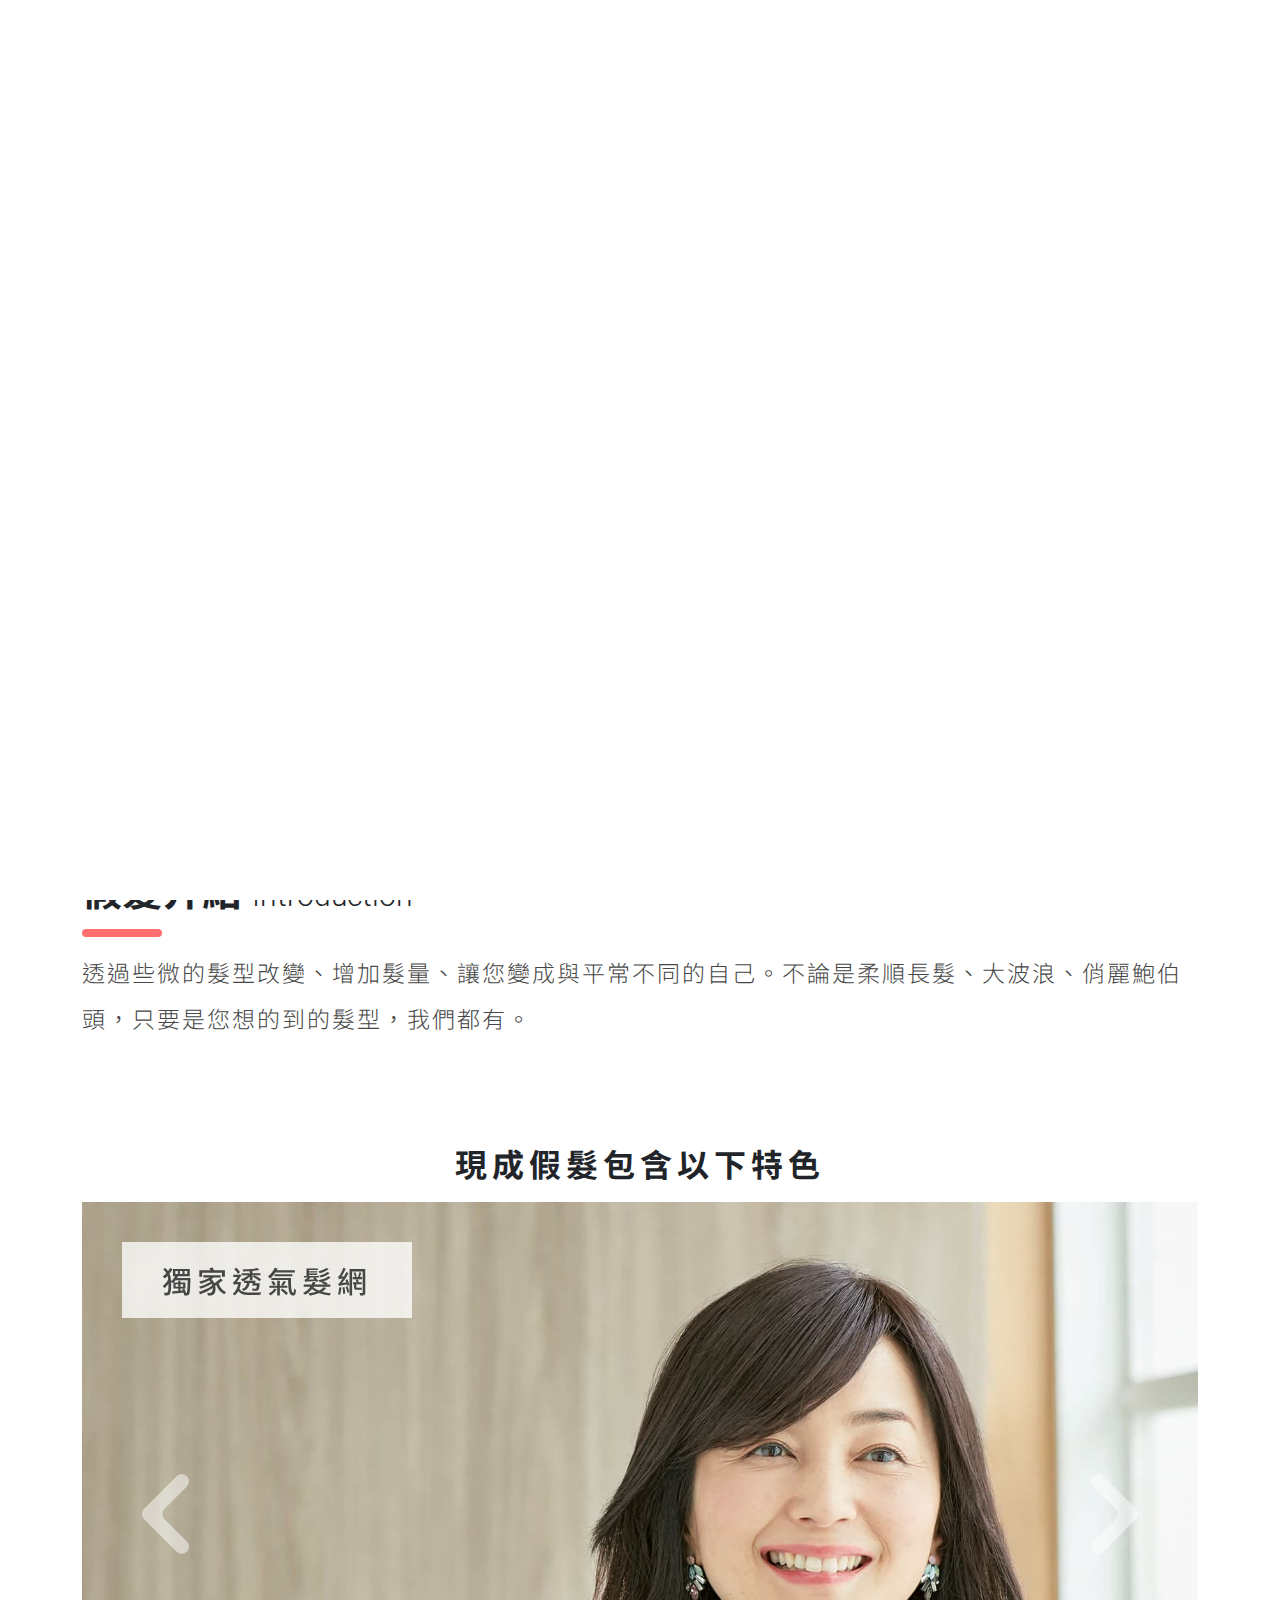
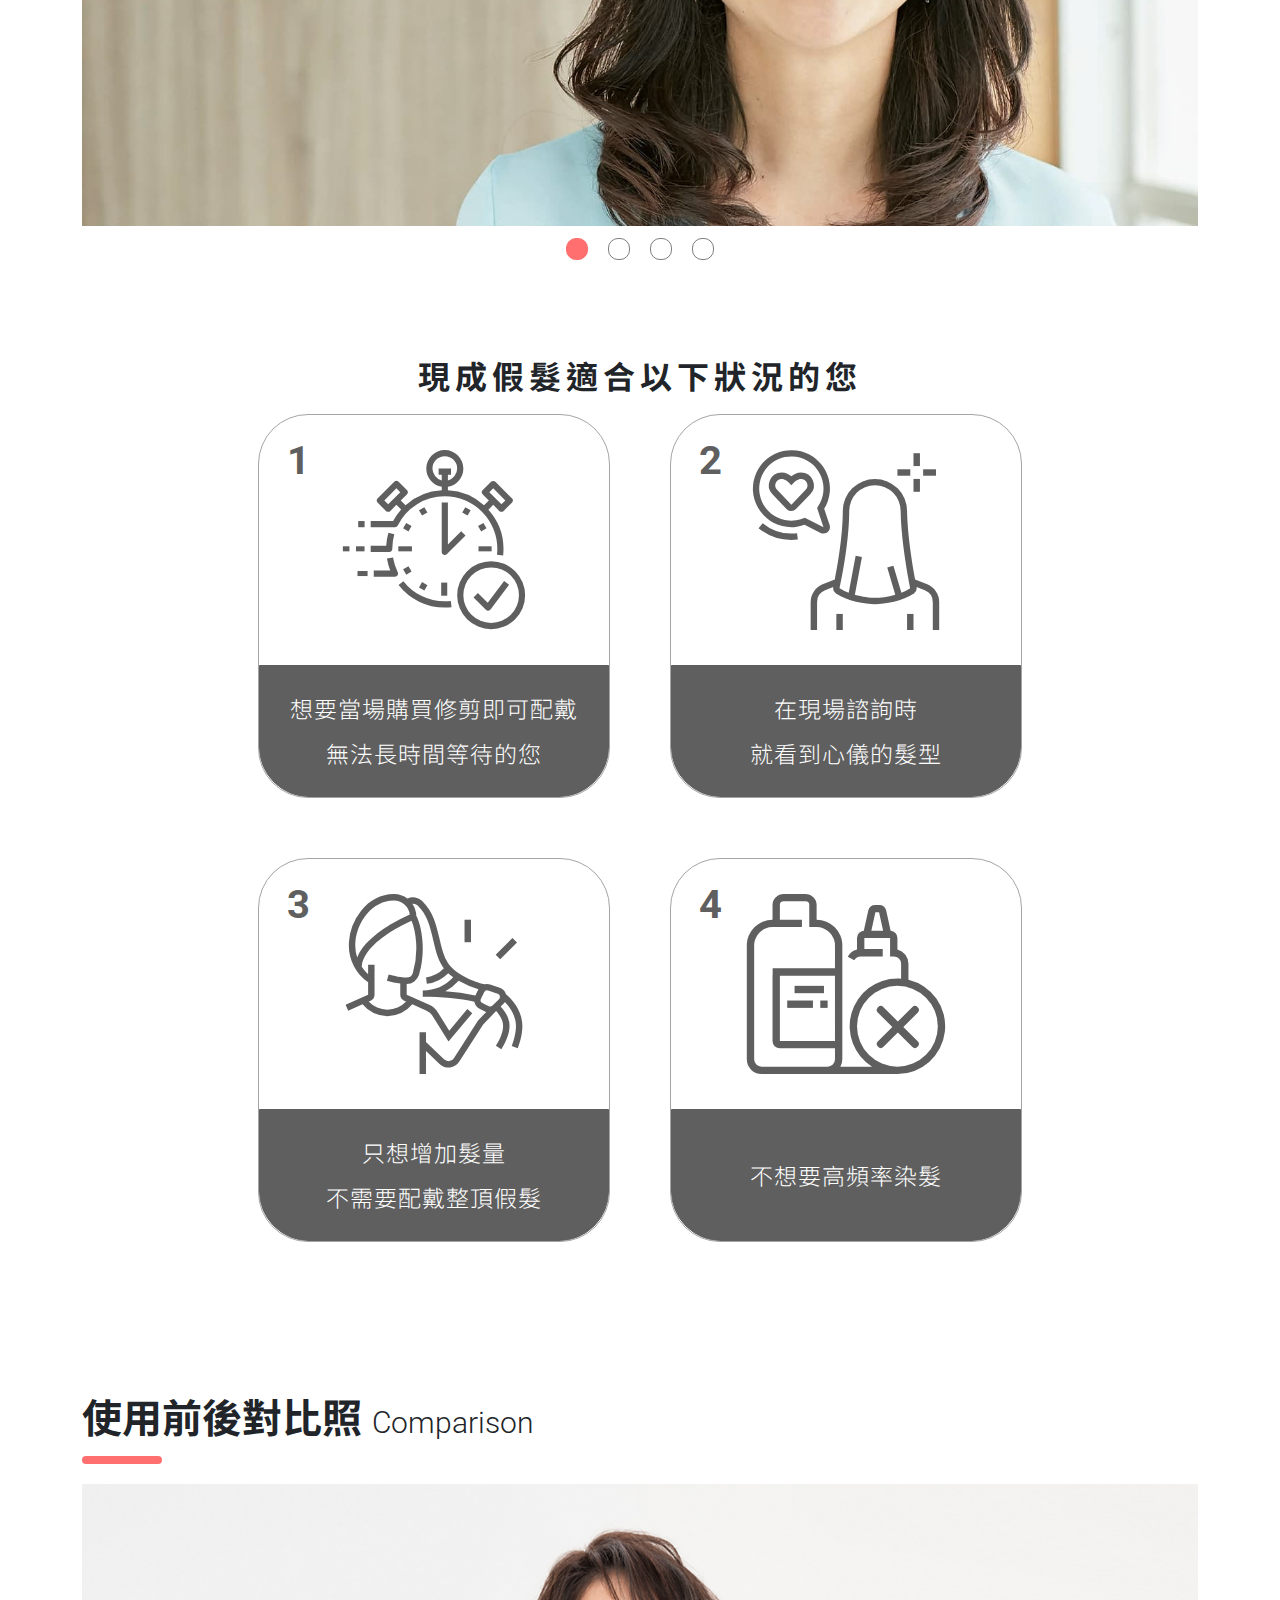
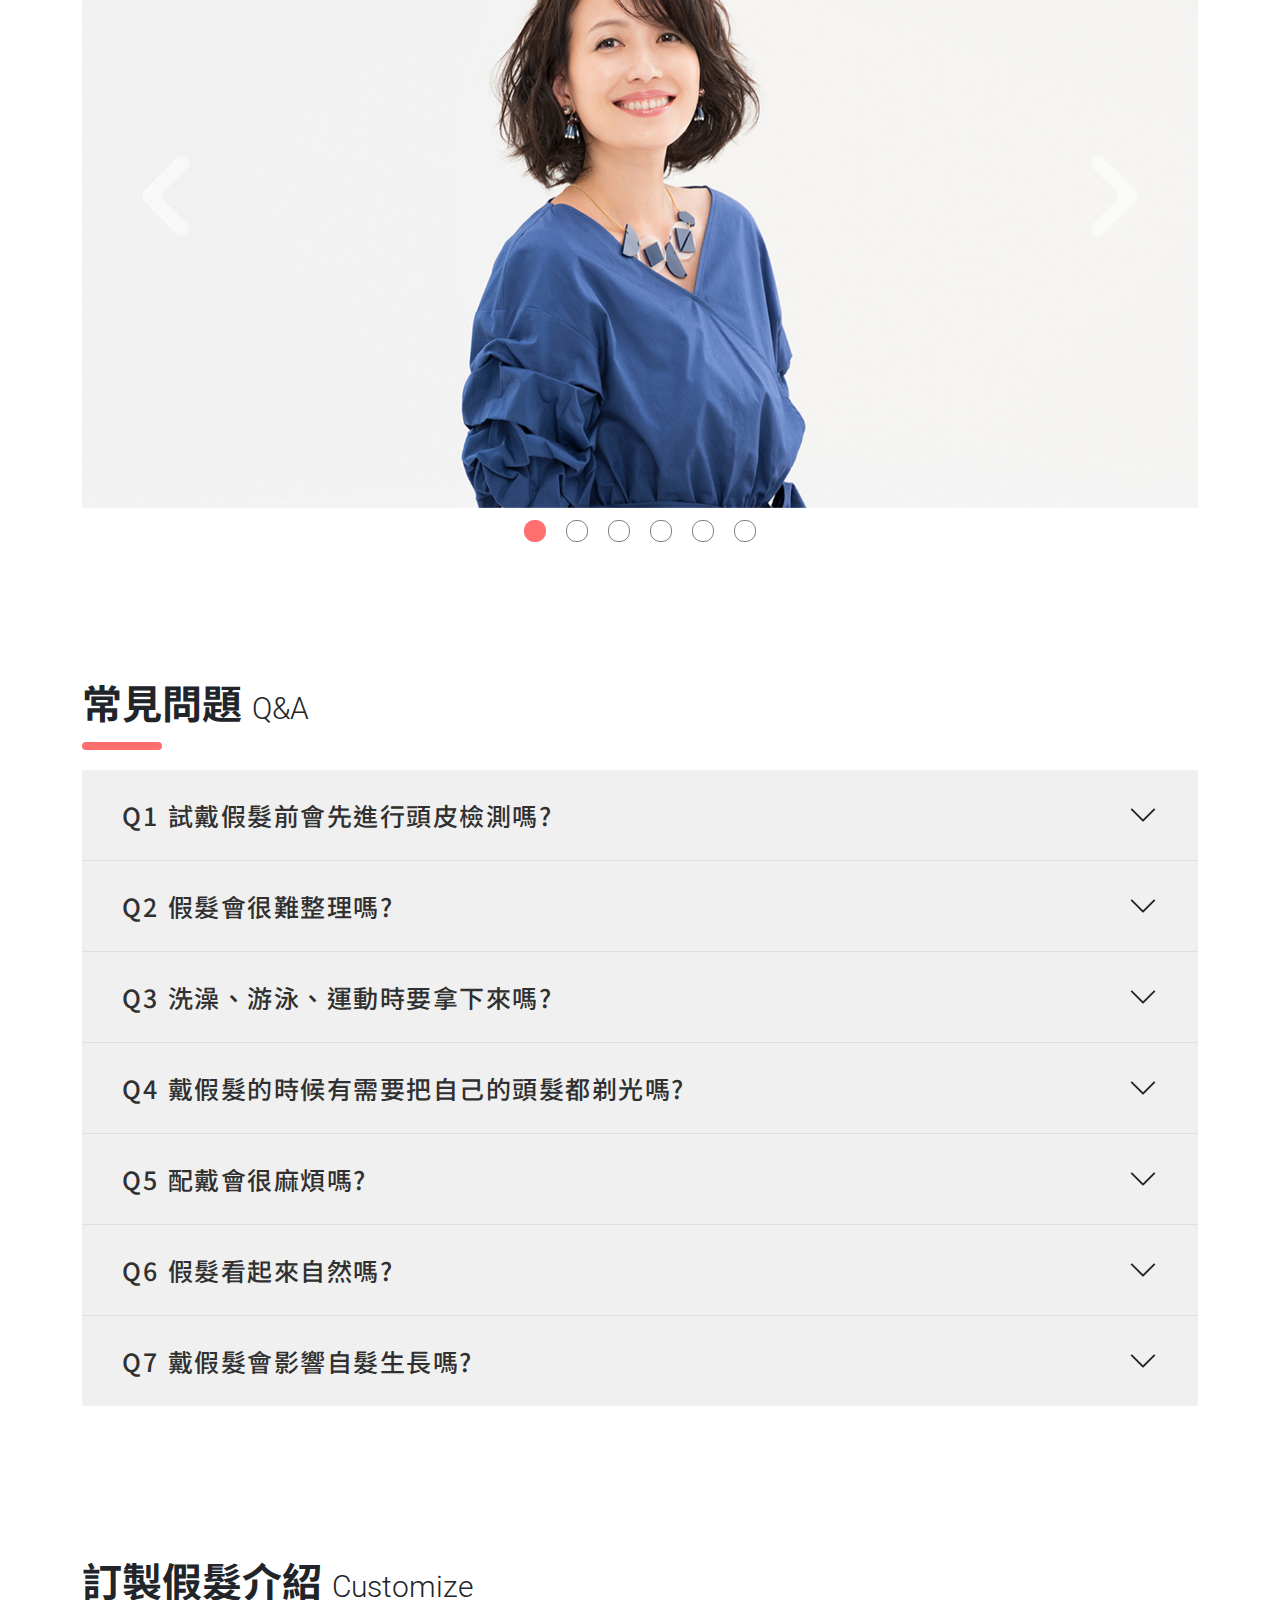
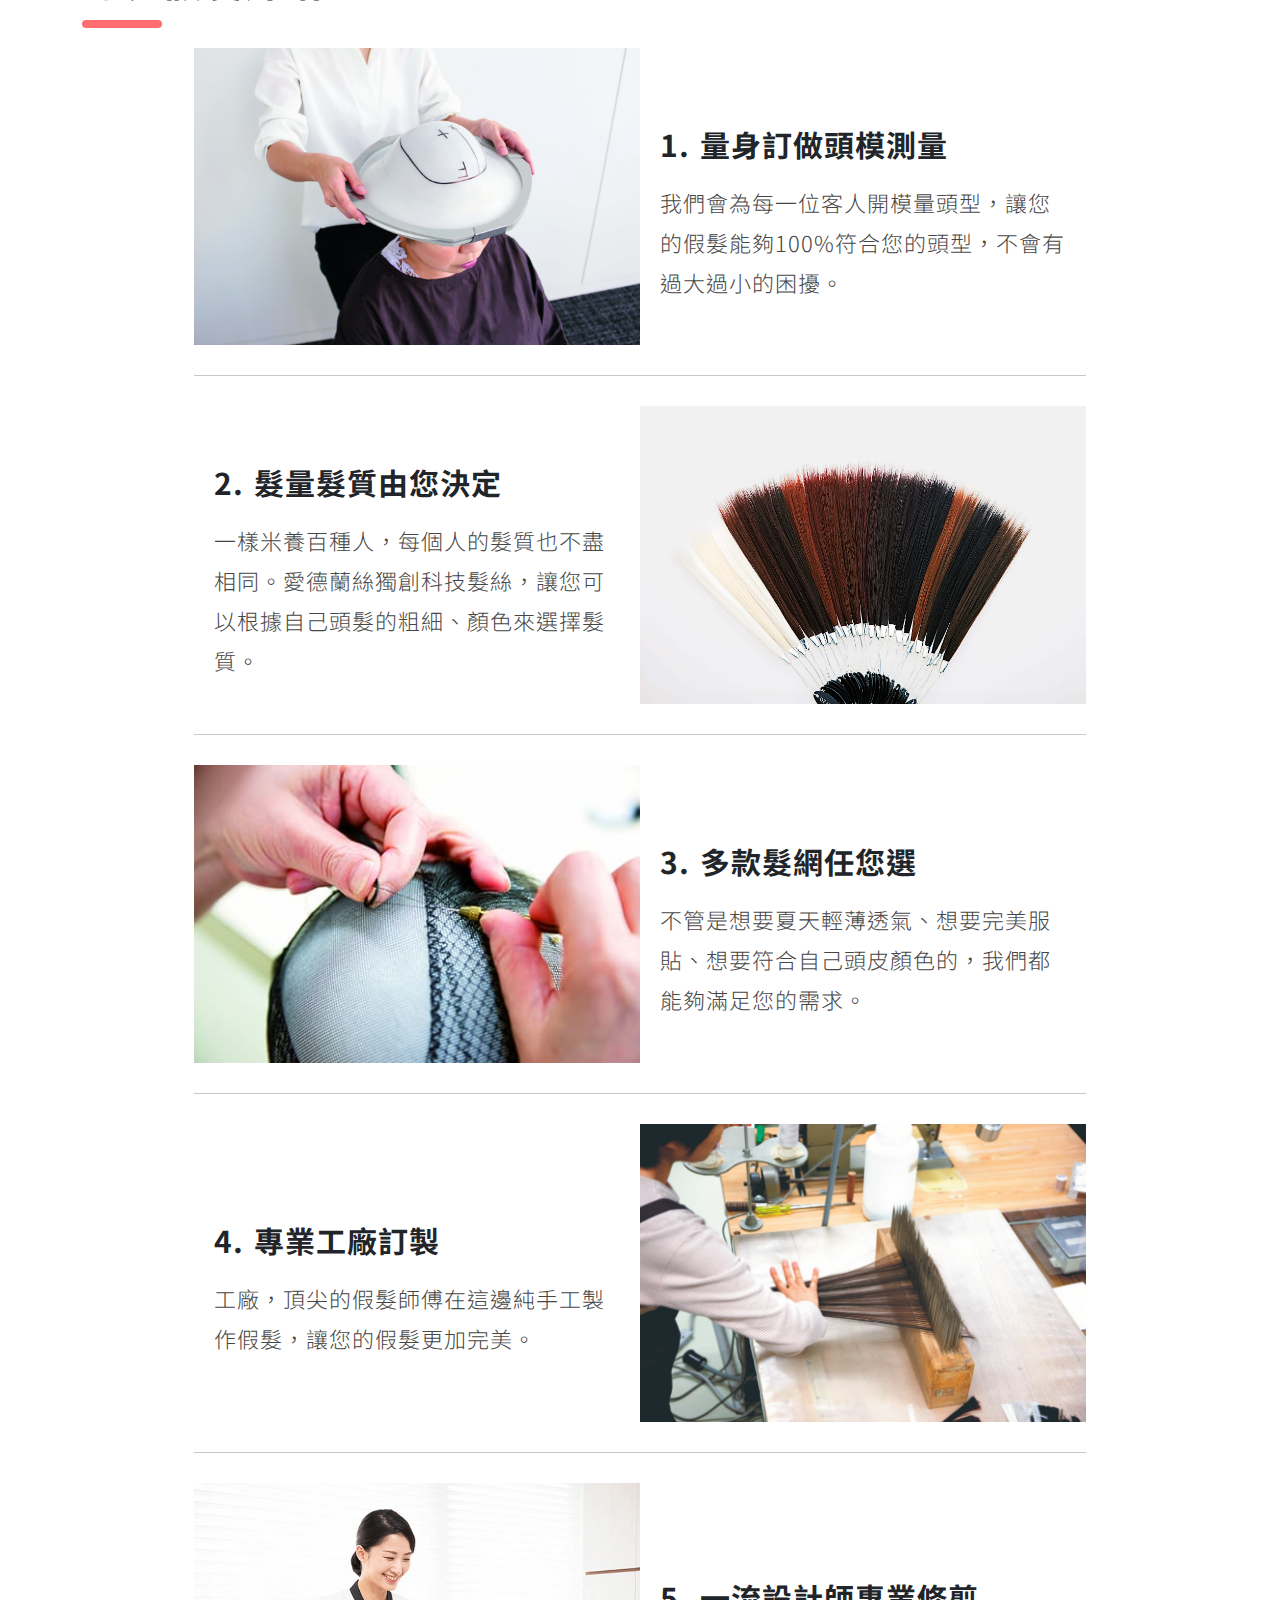
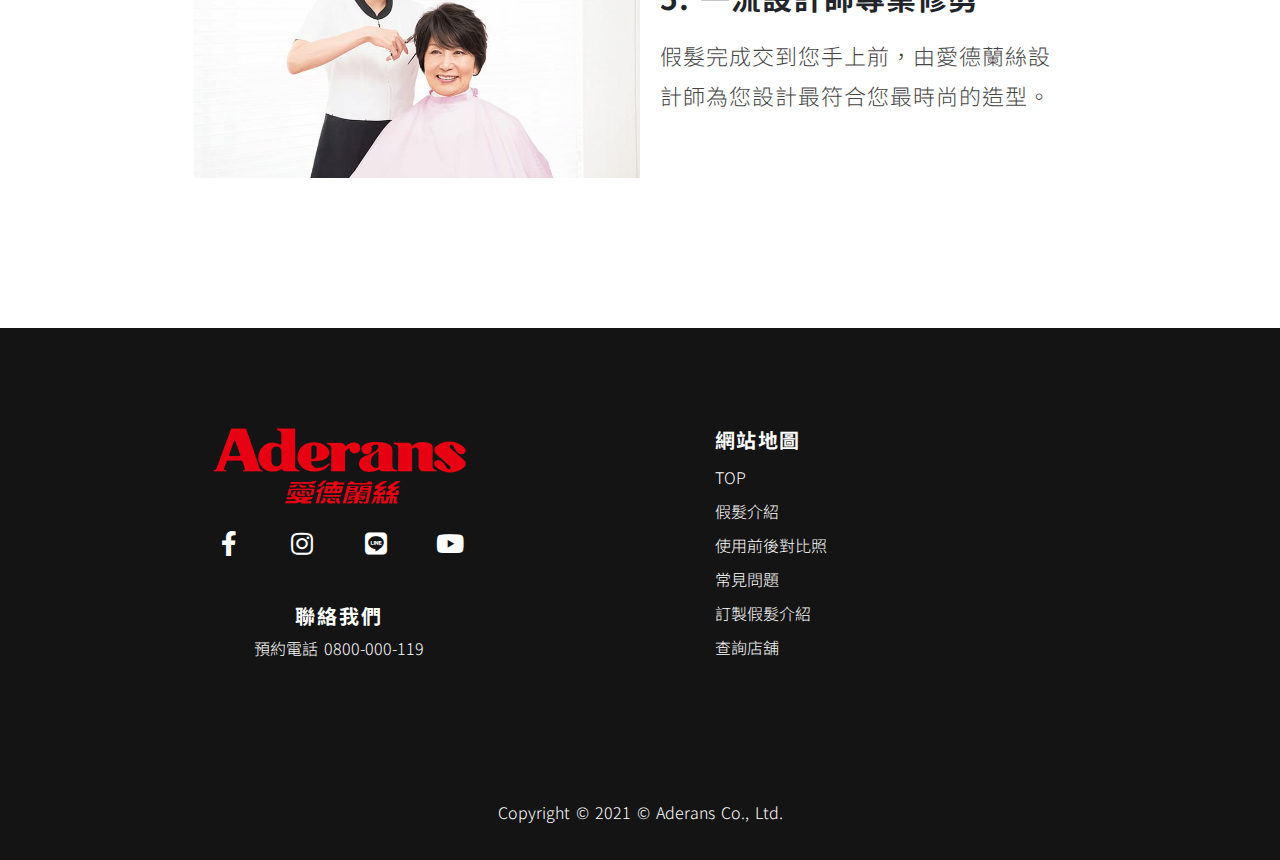
==== commit 2bfa1694: "new version" ====
--- a/index.html
+++ b/index.html
@@ -70,7 +70,7 @@
         <div class="carousel-item" data-bs-interval="3000"> 
           <div class="img" id="img-two-pc"></div>
           <div class="position-absolute w-50 h-100">
-            <h1 class="text-white">愛德蘭絲假髮<br>全球第一假髮品牌</h1>
+            <h1>愛德蘭絲假髮<br>全球第一假髮品牌</h1>
           </div>
         </div>
         <div class="carousel-item" data-bs-interval="3000"> 
@@ -88,7 +88,7 @@
         <div class="carousel-item" data-bs-interval="3000"> 
           <div class="img" id="img-five-pc"></div>
           <div class="position-absolute w-50 h-100">
-            <h1>愛德蘭絲假髮<br>全球第一假髮品牌</h1>
+            <h1 class="text-white">愛德蘭絲假髮<br>全球第一假髮品牌</h1>
           </div>
         </div>
       </div>
@@ -130,9 +130,9 @@
     <section class="container" id="introduction"> 
       <div class="intro">
         <div class="title"> 
-          <h3>假髮介紹<span class="d-none d-lg-inline">Indroduction </span></h3>
+          <h3>假髮介紹<span class="d-none d-lg-inline">Introduction </span></h3>
           <p class="d-block d-lg-none text-center">
-             Indroduction</p>
+             Introduction</p>
         </div>
         <div class="line rounded-pill"> </div>
         <p>透過些微的髮型改變、增加髮量、讓您變成與平常不同的自己。不論是柔順長髮、大波浪、俏麗鮑伯頭，只要是您想的到的髮型，我們都有。</p>
@@ -298,12 +298,16 @@
             <button type="button" data-bs-target="#intro-com" data-bs-slide-to="1" aria-label="Slide 2"></button>
             <button type="button" data-bs-target="#intro-com" data-bs-slide-to="2" aria-label="Slide 3"> </button>
             <button type="button" data-bs-target="#intro-com" data-bs-slide-to="3" aria-label="Slide 4"> </button>
+            <button type="button" data-bs-target="#intro-com" data-bs-slide-to="4" aria-label="Slide 5"> </button>
+            <button type="button" data-bs-target="#intro-com" data-bs-slide-to="5" aria-label="Slide 6"> </button>
           </div>
           <div class="carousel-inner"> 
             <div class="carousel-item active"> <img class="d-block w-100" src="source/default/comparison/1.jpg" alt="使用前後對比照-1"></div>
             <div class="carousel-item"> <img class="d-block w-100" src="source/default/comparison/2.jpg" alt="使用前後對比照-2"></div>
             <div class="carousel-item"> <img class="d-block w-100" src="source/default/comparison/3.jpg" alt="使用前後對比照-3"></div>
             <div class="carousel-item"> <img class="d-block w-100" src="source/default/comparison/4.jpg" alt="使用前後對比照-4"></div>
+            <div class="carousel-item"> <img class="d-block w-100" src="source/default/comparison/5.jpg" alt="使用前後對比照-5"></div>
+            <div class="carousel-item"> <img class="d-block w-100" src="source/default/comparison/6.jpg" alt="使用前後對比照-6"></div>
           </div>
           <button class="carousel-control-prev" type="button" data-bs-target="#intro-com" data-bs-slide="prev"><span class="carousel-control-prev-icon" aria-hidden="true"></span><span class="visually-hidden">Previous</span></button>
           <button class="carousel-control-next" type="button" data-bs-target="#intro-com" data-bs-slide="next"><span class="carousel-control-next-icon" aria-hidden="true"></span><span class="visually-hidden">Next</span></button>
